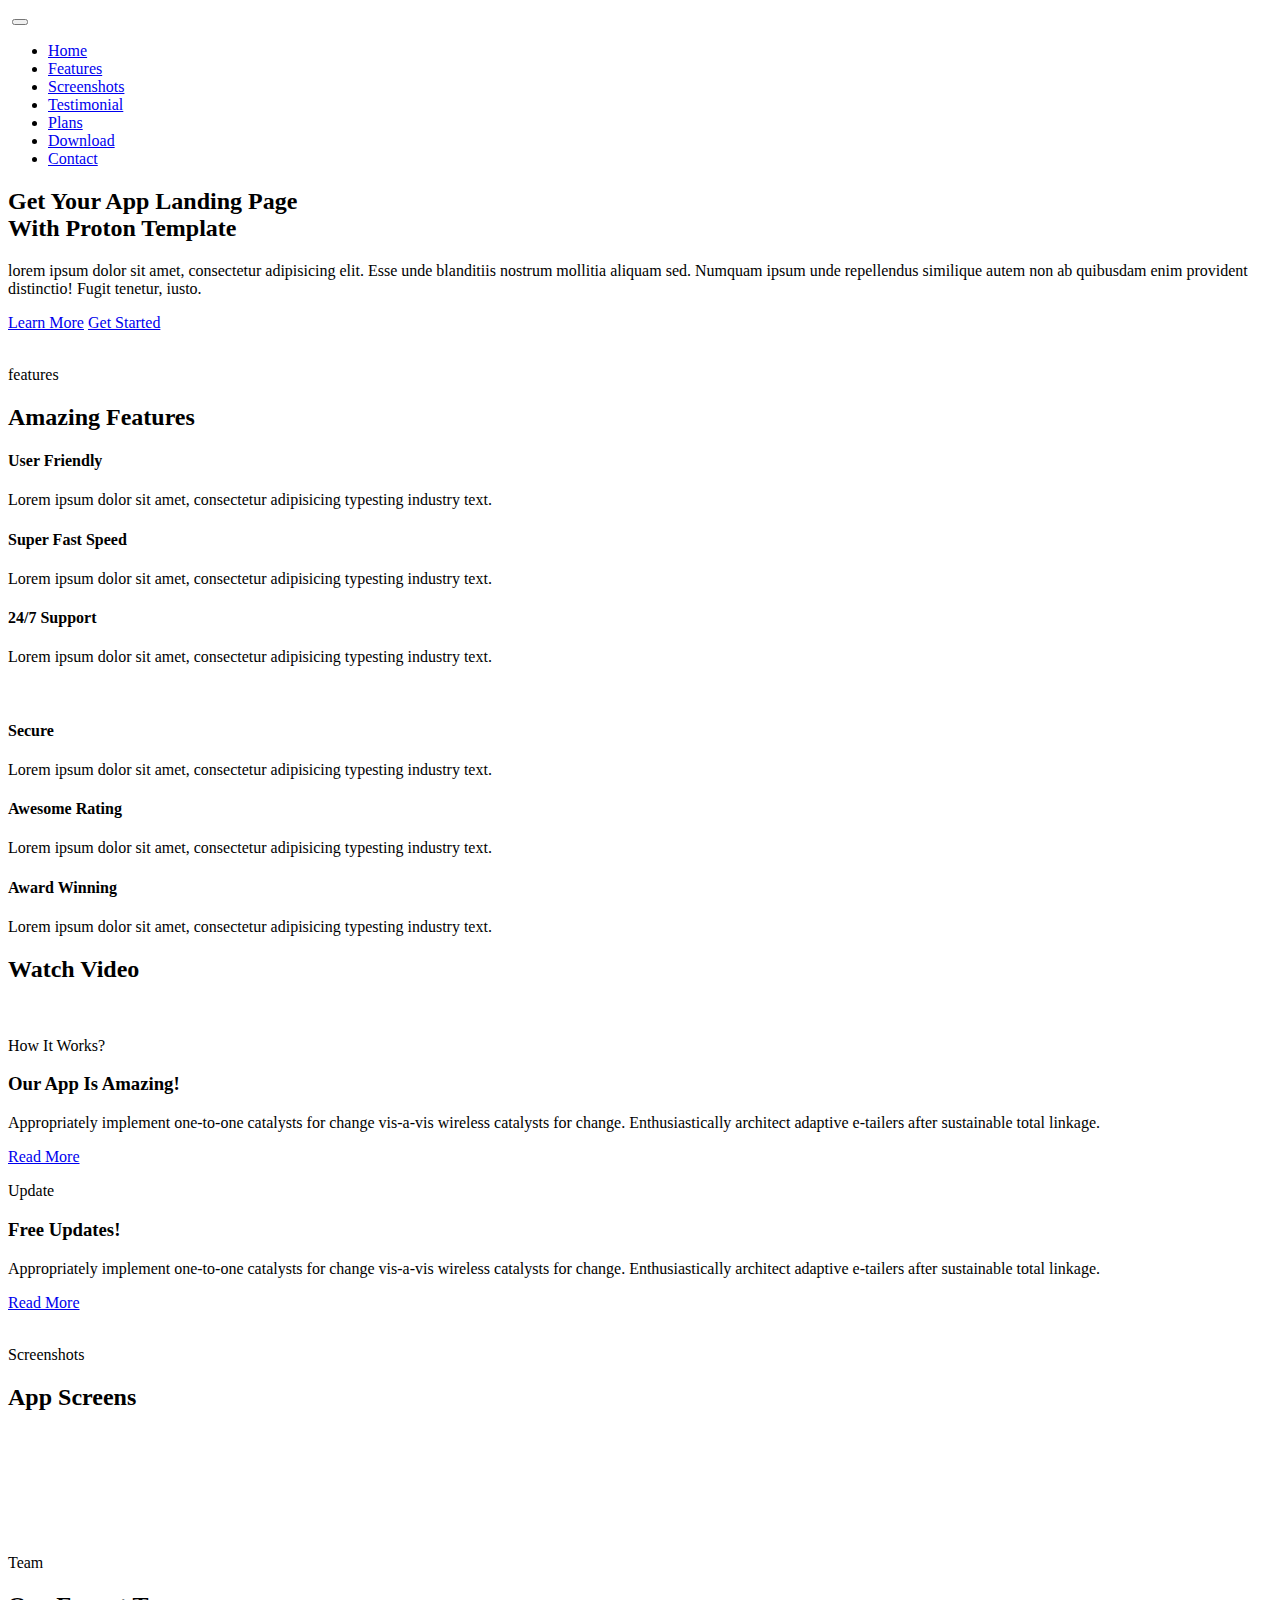
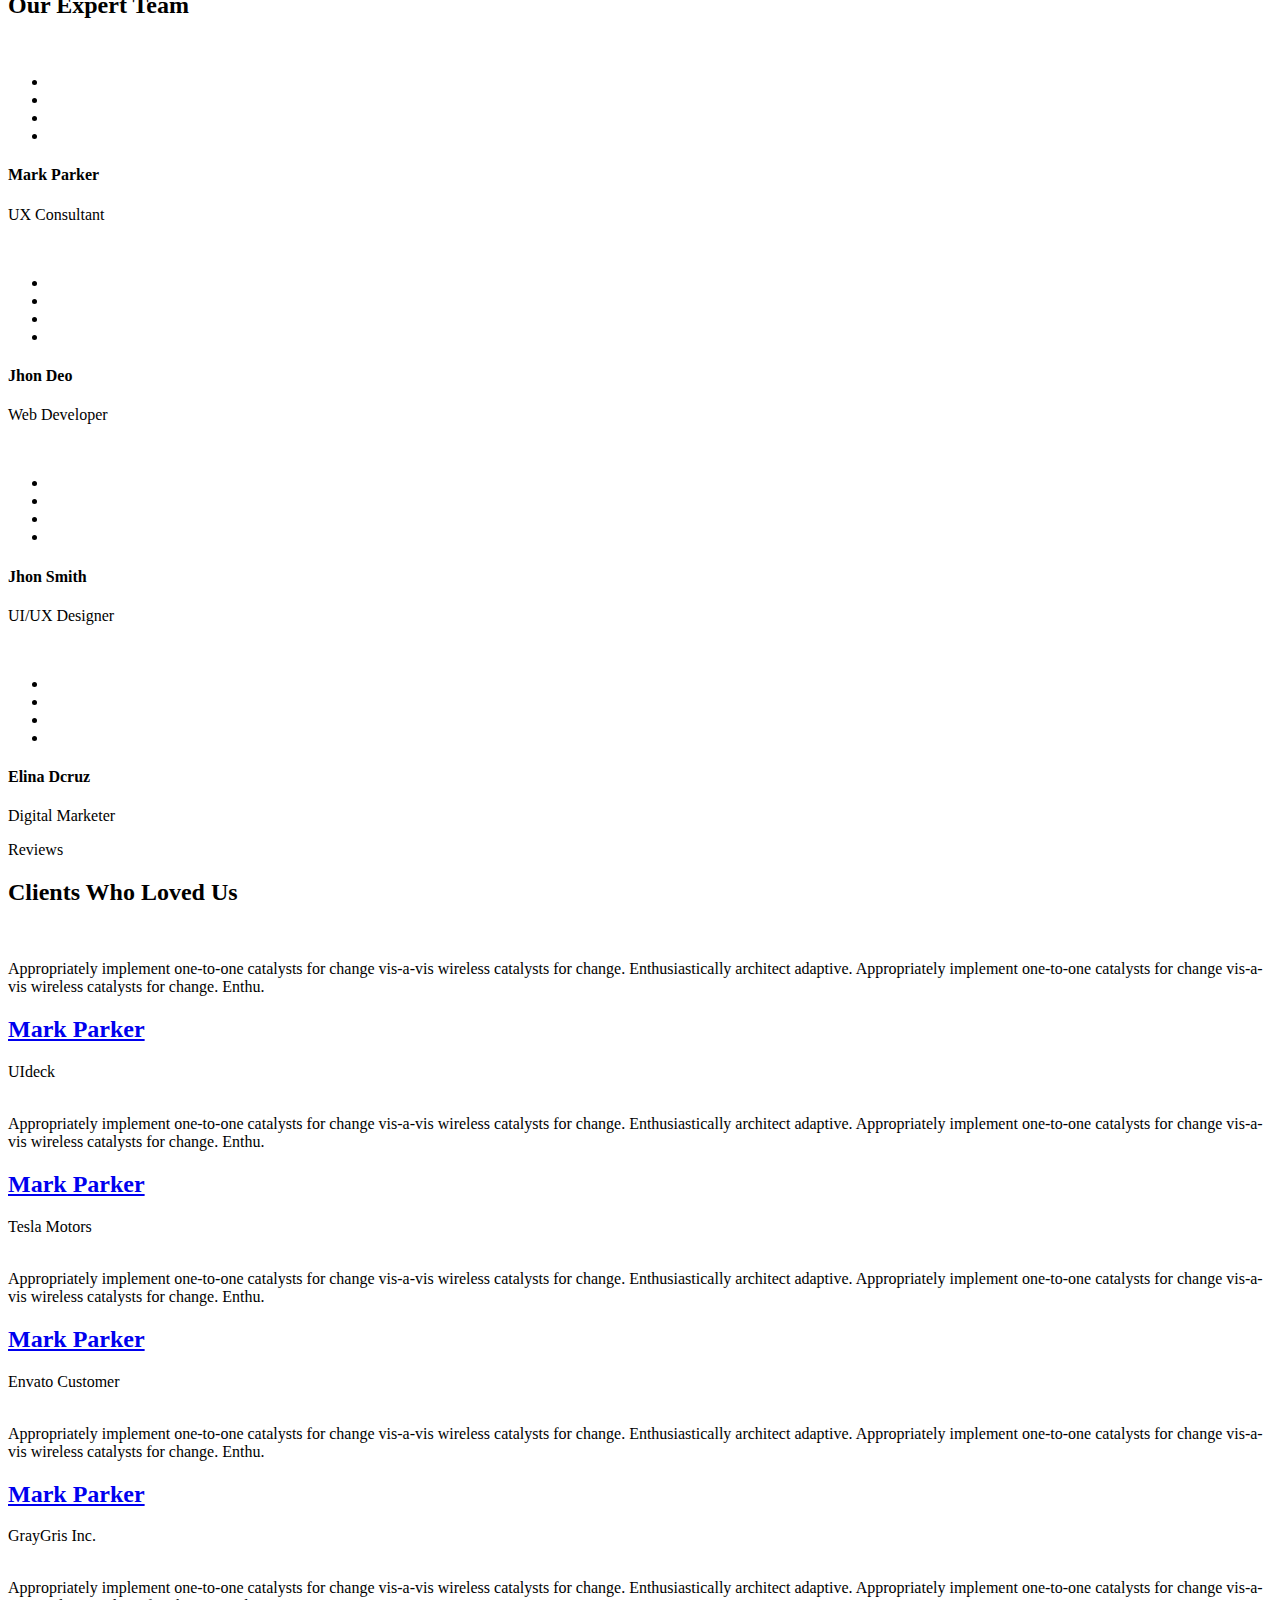
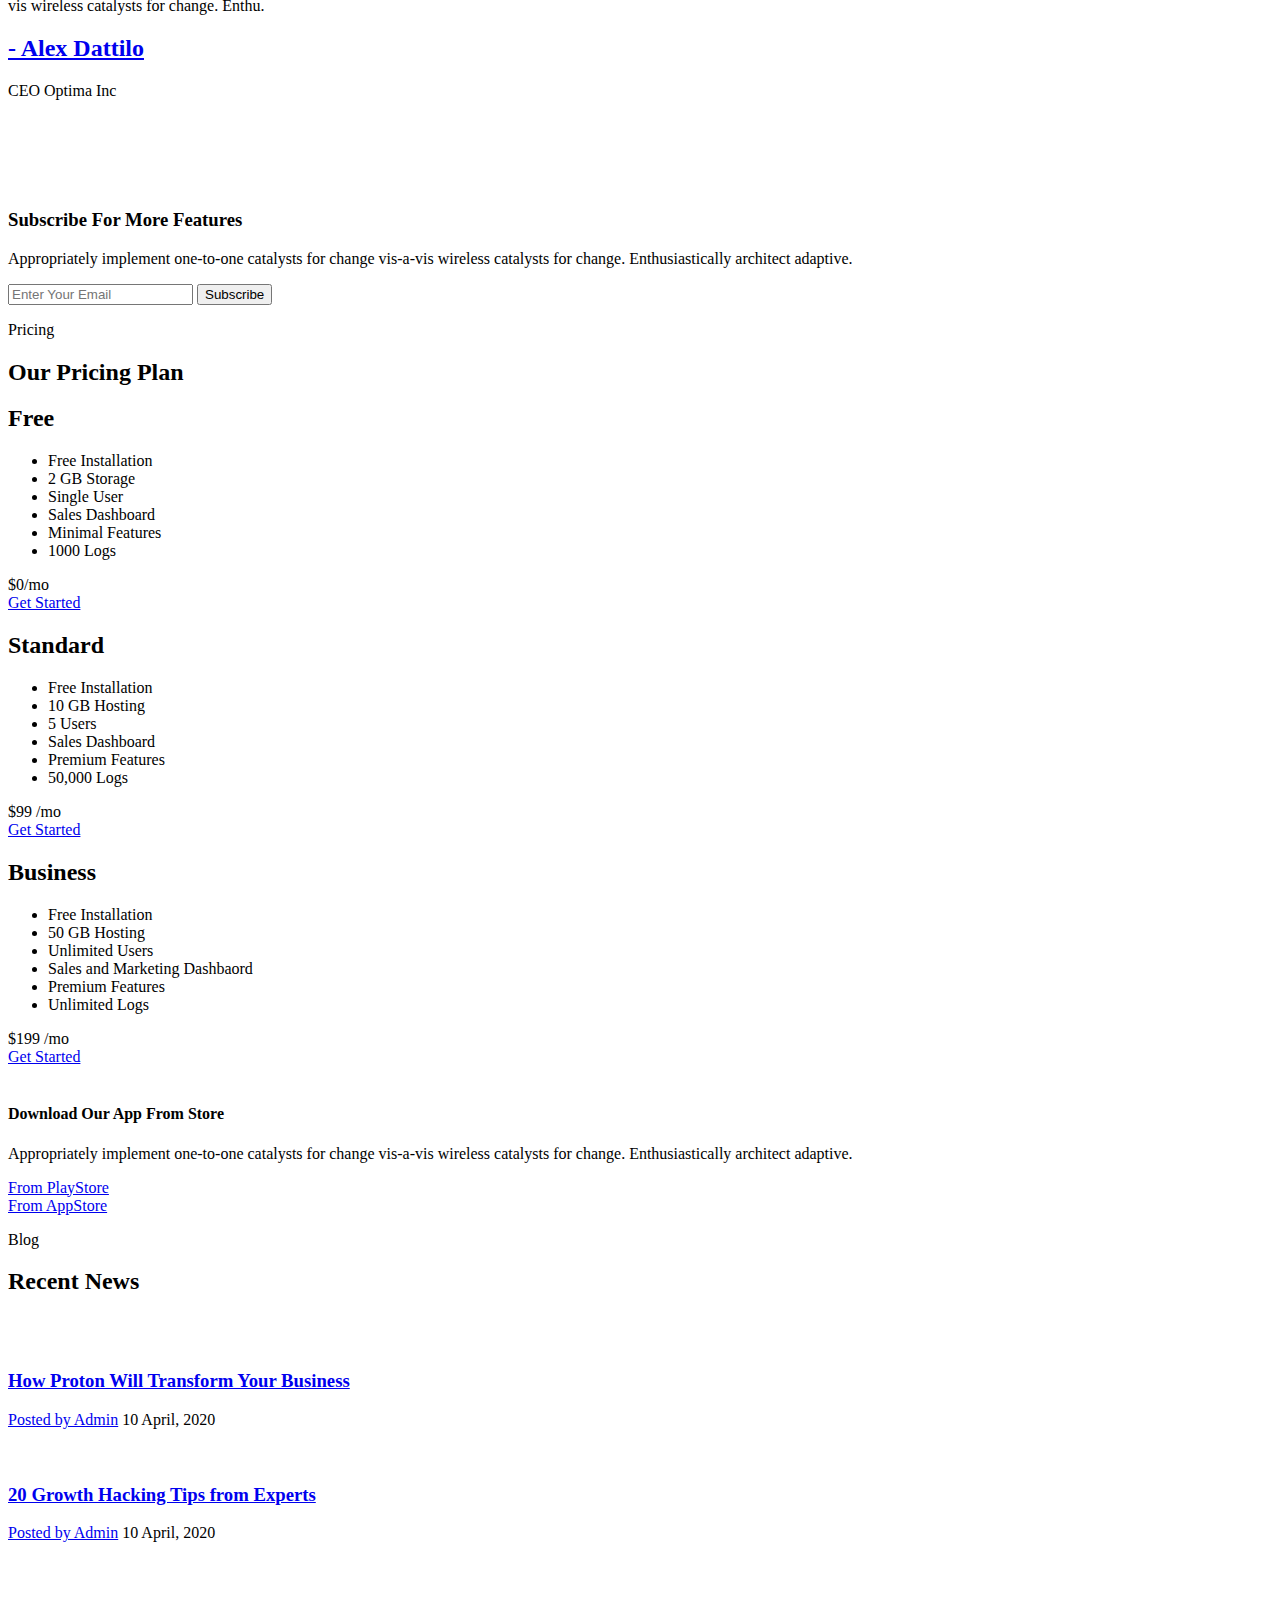
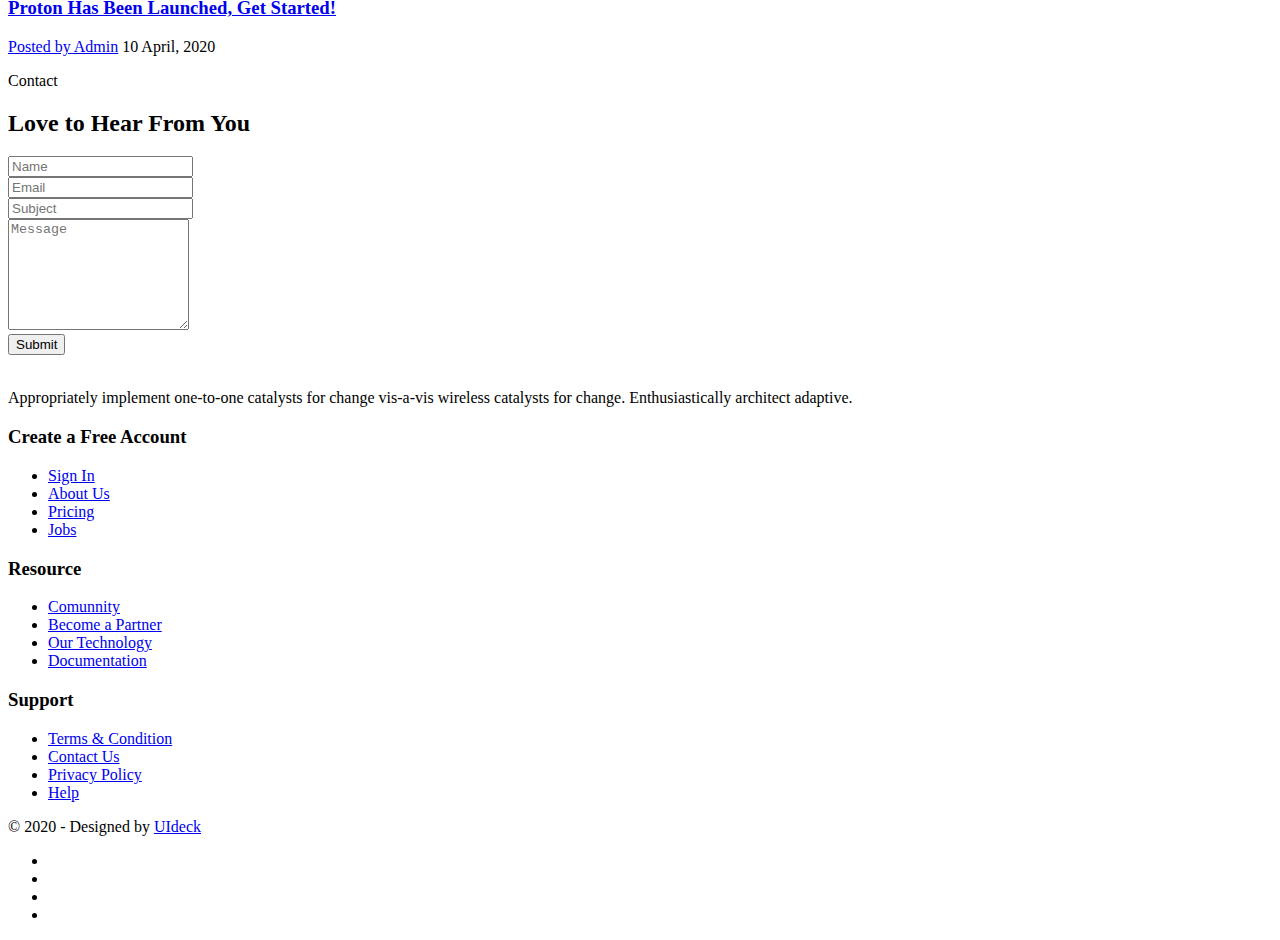
==== index.html @ f6095e81 "feat(geral): adicionando arquivos iniciais" ====
<!DOCTYPE html>
<html lang="en">
  <head>
    <!-- Required meta tags -->
    <meta charset="utf-8">
    <meta name="viewport" content="width=device-width, initial-scale=1, shrink-to-fit=no">
    <meta name="keywords" content="Bootstrap, Landing page, Template, Registration, Landing">
    <meta name="viewport" content="width=device-width, initial-scale=1, maximum-scale=1">
    <meta name="author" content="Grayrids">
    <title>Proton - Bootstrap 4 Template</title>

    <!-- Bootstrap CSS -->
    <link rel="stylesheet" href="css/bootstrap.min.css">
    <link rel="stylesheet" href="css/line-icons.css">
    <link rel="stylesheet" href="css/owl.carousel.css">
    <link rel="stylesheet" href="css/owl.theme.css">
    <link rel="stylesheet" href="css/animate.css">
    <link rel="stylesheet" href="css/magnific-popup.css">
    <link rel="stylesheet" href="css/nivo-lightbox.css">
    <link rel="stylesheet" href="css/main.css">    
    <link rel="stylesheet" href="css/responsive.css">

  </head>
  
  <body>

    <!-- Header Section Start -->
    <header id="home" class="hero-area-2">    
      <div class="overlay"></div>
      <nav class="navbar navbar-expand-md bg-inverse fixed-top scrolling-navbar">
        <div class="container">
          <a href="index.html" class="navbar-brand"><img src="img/logo.png" alt=""></a>  
          <button class="navbar-toggler" type="button" data-toggle="collapse" data-target="#navbarCollapse" aria-controls="navbarCollapse" aria-expanded="false" aria-label="Toggle navigation">
            <i class="lni-menu"></i>
          </button>
          <div class="collapse navbar-collapse" id="navbarCollapse">
            <ul class="navbar-nav mr-auto w-100 justify-content-end">
              <li class="nav-item">
                <a class="nav-link page-scroll" href="#home">Home</a>
              </li>
              <li class="nav-item">
                <a class="nav-link page-scroll" href="#app-features">Features</a>
              </li>  
              <li class="nav-item">
                <a class="nav-link page-scroll" href="#screenshots">Screenshots</a>
              </li>                            
              <li class="nav-item">
                <a class="nav-link page-scroll" href="#testimonial">Testimonial</a>
              </li> 
              <li class="nav-item">
                <a class="nav-link page-scroll" href="#pricing">Plans</a>
              </li>  
              <li class="nav-item">
                <a class="nav-link page-scroll" href="#download">Download</a>
              </li> 
              <li class="nav-item">
                <a class="nav-link page-scroll" href="#map-area">Contact</a>
              </li> 
            </ul>
          </div>
        </div>
      </nav>  
      <div class="container">      
        <div class="row space-100">
          <div class="col-lg-7 col-md-12 col-xs-12">
            <div class="contents">
              <h2 class="head-title">Get Your App Landing Page <br> With Proton Template</h2>
              <p>lorem ipsum dolor sit amet, consectetur adipisicing elit. Esse unde blanditiis nostrum mollitia aliquam sed. Numquam ipsum unde repellendus similique autem non ab quibusdam enim provident distinctio! Fugit tenetur, iusto.</p>
              <div class="header-button">
                <a href="#" class="btn btn-border-filled">Learn More</a>
                <a href="#" class="btn btn-border">Get Started</a>
              </div>
            </div>
          </div>
          <div class="col-lg-5 col-md-12 col-xs-12">
            <div class="intro-img">
              <img src="img/intro-mobile.png" alt="">
            </div>            
          </div>
        </div> 
      </div>             
    </header>
    <!-- Header Section End --> 

    <!-- features Section Start -->
    <div id="app-features" class="section">
      <div class="container">
        <div class="section-header">   
          <p class="btn btn-subtitle wow fadeInDown" data-wow-delay="0.2s">features</p>       
          <h2 class="section-title wow fadeIn" data-wow-delay="0.2s">Amazing Features</h2>
        </div>
        <div class="row">
          <div class="col-lg-4 col-md-12 col-xs-12">
            <div class="content-left text-right">
              <div class="box-item left">
                <span class="icon">
                  <i class="lni-leaf"></i>
                </span>
                <div class="text">
                  <h4>User Friendly</h4>
                  <p>Lorem ipsum dolor sit amet, consectetur adipisicing typesting industry text.</p>
                </div>
              </div>
              <div class="box-item left">
                <span class="icon">
                  <i class="lni-dashboard"></i>
                </span>
                <div class="text">
                  <h4>Super Fast Speed</h4>
                  <p>Lorem ipsum dolor sit amet, consectetur adipisicing typesting industry text.</p>
                </div>
              </div>
              <div class="box-item left">
                <span class="icon">
                  <i class="lni-headphone-alt"></i>
                </span>
                <div class="text">
                  <h4>24/7 Support</h4>
                  <p>Lorem ipsum dolor sit amet, consectetur adipisicing typesting industry text.</p>
                </div>
              </div>
            </div>
          </div>
          <div class="col-lg-4 col-md-12 col-xs-12">
            <div class="show-box">
              <img src="img/features/app.png" alt="">
            </div>
          </div>
          <div class="col-lg-4 col-md-12 col-xs-12">
            <div class="content-right text-left">
              <div class="box-item right">
                <span class="icon">
                  <i class="lni-shield"></i>
                </span>
                <div class="text">
                  <h4>Secure</h4>
                  <p>Lorem ipsum dolor sit amet, consectetur adipisicing typesting industry text.</p>
                </div>
              </div>
              <div class="box-item right">
                <span class="icon">
                  <i class="lni-star-filled"></i>
                </span>
                <div class="text">
                  <h4>Awesome Rating</h4>
                  <p>Lorem ipsum dolor sit amet, consectetur adipisicing typesting industry text.</p>
                </div>
              </div>
              <div class="box-item right">
                <span class="icon">
                  <i class="lni-cup"></i>
                </span>
                <div class="text">
                  <h4>Award Winning</h4>
                  <p>Lorem ipsum dolor sit amet, consectetur adipisicing typesting industry text.</p>
                </div>
              </div>
            </div>
          </div>
        </div>
      </div>
    </div>
    <!-- features Section End -->

    <!-- Start Video promo Section -->
    <section class="video-promo section">
      <div class="overlay"></div>
      <div class="container">
        <div class="row">
          <div class="col-md-12 col-sm-12">
              <div class="video-promo-content text-center">
                <a href="https://www.youtube.com/watch?v=yP6kdOZHids" class="video-popup"><i class="lni-film-play"></i></a>
                <h2 class="mt-3 wow zoomIn" data-wow-duration="1000ms" data-wow-delay="100ms">Watch Video</h2>
              </div>
          </div>
        </div>
      </div>
    </section>
    <!-- End Video Promo Section -->

    <!-- Features Section Start -->
    <div id="features-two" class="section">
      <div class="container">
        <div class="row">
          <div class="col-lg-6 col-md-12 col-sm-12">
            <div class="img-thumb wow fadeInLeft" data-wow-delay="0.3s">
              <img class="img-fluid" src="img/features/img1.png" alt="">
            </div>
          </div>
          <div class="col-lg-6 col-md-12 col-sm-12">
            <div class="text-wrapper wow fadeInRight" data-wow-delay="0.6s">
              <div>
                <p class="btn btn-subtitle">How It Works?</p>  
                <h3>Our App Is Amazing!</h3>
                <p>Appropriately implement one-to-one catalysts for change vis-a-vis wireless catalysts for change. Enthusiastically architect adaptive e-tailers after sustainable total linkage.</p>
                <a class="btn btn-rm" href="#">Read More <i class="lni-arrow-right"></i></a>
              </div>
            </div>
          </div>
        </div>
        <div class="row mt">
          <div class="col-lg-6 col-md-12 col-sm-12">
            <div class="text-wrapper wow fadeInRight" data-wow-delay="0.9s">
              <div>
                <p class="btn btn-subtitle">Update</p>  
                <h3>Free Updates!</h3>
                <p>Appropriately implement one-to-one catalysts for change vis-a-vis wireless catalysts for change. Enthusiastically architect adaptive e-tailers after sustainable total linkage.</p>
                <a class="btn btn-rm" href="#">Read More <i class="lni-arrow-right"></i></a>
              </div>
            </div>
          </div>
           <div class="col-lg-6 col-md-12 col-sm-12">
            <div class="img-thumb wow fadeInLeft" data-wow-delay="1.2s">
              <img class="img-fluid" src="img/features/img2.png" alt="">
            </div>
          </div>
        </div>
      </div>
    </div>
    <!-- Features Section End -->   

    <!-- Awesome Screens Section Start -->
    <section id="screenshots" class="screens-shot section">
      <div class="container">
        <div class="section-header">   
          <p class="btn btn-subtitle wow fadeInDown" data-wow-delay="0.2s">Screenshots</p>       
          <h2 class="section-title">App Screens</h2>
        </div>
        <div class="row">
          <div class="touch-slider owl-carousel">
            <div class="item">
              <div class="screenshot-thumb">
                <img class="img-fluid" src="img/screenshot/img-1.png" alt="">
              </div>
            </div>
            <div class="item">
              <div class="screenshot-thumb">
                <img class="img-fluid" src="img/screenshot/img-2.png" alt="">
              </div>
            </div>
            <div class="item">
              <div class="screenshot-thumb">
                <img class="img-fluid" src="img/screenshot/img-3.png" alt="">
              </div>
            </div>
            <div class="item">
              <div class="screenshot-thumb">
                <img class="img-fluid" src="img/screenshot/img-4.png" alt="">
              </div>
            </div>
            <div class="item">
              <div class="screenshot-thumb">
                <img class="img-fluid" src="img/screenshot/img-5.png" alt="">
              </div>
            </div>
            <div class="item">
              <div class="screenshot-thumb">
                <img class="img-fluid" src="img/screenshot/img-6.png" alt="">
              </div>
            </div>
          </div>
        </div>
      </div>
    </section>
    <!-- Awesome Screens Section End -->  

    <!-- Team section Start -->
    <section id="team" class="section">
      <div class="container">
        <div class="section-header">   
          <p class="btn btn-subtitle wow fadeInDown" data-wow-delay="0.2s">Team</p>       
          <h2 class="section-title">Our Expert Team</h2>
        </div>
        <div class="row">
          <div class="col-lg-3 col-md-6 col-xs-12">
            <div class="single-team wow fadeInUp" data-wow-delay="0.2s">
              <div class="team-thumb">
                <img src="img/team/team1.jpg" alt="">
                <ul class="social-list">
                  <li class="facebook"><a href="#"><i class="lni-facebook-filled"></i></a></li>
                  <li class="twitter"><a href="#"><i class="lni-twitter-filled"></i></a></li>
                  <li class="google-plus"><a href="#"><i class="lni-google-plus"></i></a></li>
                  <li class="linkedin"><a href="#"><i class="lni-linkedin-fill"></i></a></li>
                </ul>
              </div>
              <div class="team-details">
                <div class="team-inner">
                  <h4 class="team-title">Mark Parker</h4>
                  <p>UX Consultant</p>
                </div>
              </div>
            </div>
          </div>
          <div class="col-lg-3 col-md-6 col-xs-12">
            <div class="single-team wow fadeInUp" data-wow-delay="0.3s">
              <div class="team-thumb">
                <img src="img/team/team2.jpg" alt="">
                <ul class="social-list">
                  <li class="facebook"><a href="#"><i class="lni-facebook-filled"></i></a></li>
                  <li class="twitter"><a href="#"><i class="lni-twitter-filled"></i></a></li>
                  <li class="google-plus"><a href="#"><i class="lni-google-plus"></i></a></li>
                  <li class="linkedin"><a href="#"><i class="lni-linkedin-fill"></i></a></li>
                </ul>
              </div>
              <div class="team-details">
                <div class="team-inner">
                  <h4 class="team-title">Jhon Deo</h4>
                  <p>Web Developer</p>
                </div>
              </div>
            </div>
          </div>
          <div class="col-lg-3 col-md-6 col-xs-12">
            <div class="single-team wow fadeInUp" data-wow-delay="0.4s">
              <div class="team-thumb">
                <img src="img/team/team3.jpg" alt="">
                <ul class="social-list">
                  <li class="facebook"><a href="#"><i class="lni-facebook-filled"></i></a></li>
                  <li class="twitter"><a href="#"><i class="lni-twitter-filled"></i></a></li>
                  <li class="google-plus"><a href="#"><i class="lni-google-plus"></i></a></li>
                  <li class="linkedin"><a href="#"><i class="lni-linkedin-fill"></i></a></li>
                </ul>
              </div>
              <div class="team-details">
                <div class="team-inner">                  
                  <h4 class="team-title">Jhon Smith</h4>
                  <p>UI/UX Designer</p>
                </div>
              </div>
            </div>
          </div>
          <div class="col-lg-3 col-md-6 col-xs-12">
            <div class="single-team wow fadeInUp" data-wow-delay="0.5s">
              <div class="team-thumb">
                <img src="img/team/team4.jpg" alt="">
                <ul class="social-list">
                  <li class="facebook"><a href="#"><i class="lni-facebook-filled"></i></a></li>
                  <li class="twitter"><a href="#"><i class="lni-twitter-filled"></i></a></li>
                  <li class="google-plus"><a href="#"><i class="lni-google-plus"></i></a></li>
                  <li class="linkedin"><a href="#"><i class="lni-linkedin-fill"></i></a></li>
                </ul>
              </div>
              <div class="team-details">
                <div class="team-inner">
                  <h4 class="team-title">Elina Dcruz</h4>
                  <p>Digital Marketer</p>
                </div>
              </div>
            </div>
          </div>
        </div>
      </div>
    </section>
    <!-- Team section End -->

    <!-- Testimonial Section Start -->
    <section id="testimonial" class="section">
      <div class="container">
        <div class="section-header">   
          <p class="btn btn-subtitle wow fadeInDown" data-wow-delay="0.2s">Reviews</p>       
          <h2 class="section-title">Clients Who Loved Us</h2>
        </div>
        <div class="row justify-content-center">
          <div class="col-lg-8 col-md-12 col-sm-12 col-xs-12">
            <div id="testimonials" class="touch-slider owl-carousel">
              <div class="item">
                <div class="testimonial-item">
                  <div class="author">
                    <div class="img-thumb">
                      <img src="img/testimonial/img1.png" alt="">
                    </div>
                  </div>
                  <div class="content-inner">
                    <p class="description">Appropriately implement one-to-one catalysts for change vis-a-vis wireless catalysts for change. Enthusiastically architect adaptive. Appropriately implement one-to-one catalysts for change vis-a-vis wireless catalysts for change. Enthu.</p>
                    <div class="author-info">
                      <h2><a href="#">Mark Parker</a></h2>
                      <span>UIdeck</span>
                    </div>
                  </div>
                </div>
              </div>
              <div class="item">
                <div class="testimonial-item">
                  <div class="author">
                    <div class="img-thumb">
                    <img src="img/testimonial/img2.png" alt="">
                    </div>
                  </div>
                  <div class="content-inner">
                    <p class="description">Appropriately implement one-to-one catalysts for change vis-a-vis wireless catalysts for change. Enthusiastically architect adaptive. Appropriately implement one-to-one catalysts for change vis-a-vis wireless catalysts for change. Enthu.</p>
                    <div class="author-info">
                      <h2><a href="#">Mark Parker</a></h2>
                      <span>Tesla Motors</span>
                    </div>
                  </div>
                </div>
              </div>
              <div class="item">
                <div class="testimonial-item">
                  <div class="author">
                    <div class="img-thumb">
                    <img src="img/testimonial/img3.png" alt="">
                    </div>
                  </div>
                  <div class="content-inner">
                    <p class="description">Appropriately implement one-to-one catalysts for change vis-a-vis wireless catalysts for change. Enthusiastically architect adaptive. Appropriately implement one-to-one catalysts for change vis-a-vis wireless catalysts for change. Enthu.</p>
                    <div class="author-info">
                      <h2><a href="#">Mark Parker</a></h2>
                      <span>Envato Customer</span>
                    </div>
                  </div>
                </div>
              </div>
              <div class="item">
                <div class="testimonial-item">
                  <div class="author">
                    <div class="img-thumb">
                      <img src="img/testimonial/img2.png" alt="">
                    </div>
                  </div>
                  <div class="content-inner">
                    <p class="description">Appropriately implement one-to-one catalysts for change vis-a-vis wireless catalysts for change. Enthusiastically architect adaptive. Appropriately implement one-to-one catalysts for change vis-a-vis wireless catalysts for change. Enthu.</p>
                    <div class="author-info">
                      <h2><a href="#">Mark Parker</a></h2>
                      <span>GrayGris Inc.</span>
                    </div>
                  </div>
                </div>
              </div>
              <div class="item">
                <div class="testimonial-item">
                  <div class="author">
                    <div class="img-thumb">
                      <img src="img/testimonial/img1.png" alt="">
                    </div>
                  </div>
                  <div class="content-inner">
                    <p class="description">Appropriately implement one-to-one catalysts for change vis-a-vis wireless catalysts for change. Enthusiastically architect adaptive. Appropriately implement one-to-one catalysts for change vis-a-vis wireless catalysts for change. Enthu.</p>
                    <div class="author-info">
                      <h2><a href="#">- Alex Dattilo</a></h2>
                      <span>CEO Optima Inc</span>
                    </div>
                  </div>
                </div>
              </div>
            </div>
          </div>
        </div>
      </div>
    </section>
    <!-- Testimonial Section End -->  

    <!-- Clients Section -->
    <div id="clients" class="section">
      <!-- Container Ends -->
      <div class="container">
        <!-- Row and Scroller Wrapper Starts -->
        <div class="row" id="clients-scroller">
          <div class="client-item-wrapper">
            <img src="img/clients/img1.png" alt="">
          </div>
          <div class="client-item-wrapper">
            <img src="img/clients/img2.png" alt="">
          </div>
          <div class="client-item-wrapper">
            <img src="img/clients/img3.png" alt="">
          </div>
          <div class="client-item-wrapper">
            <img src="img/clients/img4.png" alt="">
          </div>
          <div class="client-item-wrapper">
            <img src="img/clients/img5.png" alt="">
          </div>
        </div>
      </div>
    </div>
    <!-- Client Section End --> 

    <!-- Subcribe Section Start -->
    <div id="subscribe" class="section">
      <div class="container">
        <div class="row justify-content-center">
          <div class="col-lg-7 col-md-12 col-xs-12">
            <div class="subscribe-form">
              <div class="form-wrapper">
                <div class="sub-title text-center">
                  <h3>Subscribe For More Features</h3>
                  <p>Appropriately implement one-to-one catalysts for change vis-a-vis wireless catalysts for change. Enthusiastically architect adaptive.</p>
                </div>
                <form>
                  <div class="row">
                    <div class="col-12 form-line">
                      <div class="form-group form-search">
                        <input type="email" class="form-control" name="email" placeholder="Enter Your Email">
                        <button type="submit" class="btn btn-common btn-search">Subscribe</button>
                      </div> 
                    </div>
                  </div>
                </form>
              </div>
            </div>
          </div>
        </div>
      </div>
    </div>
    <!-- Subcribe Section End -->

    <!-- Start Pricing Table Section -->
    <div id="pricing" class="section pricing-section">
      <div class="container">
        <div class="section-header">   
          <p class="btn btn-subtitle wow fadeInDown" data-wow-delay="0.2s">Pricing</p>       
          <h2 class="section-title">Our Pricing Plan</h2>
        </div>

        <div class="row pricing-tables">
          <div class="col-lg-4 col-md-4 col-xs-12">
            <div class="pricing-table wow fadeInLeft" data-wow-delay="0.2s">
              <div class="pricing-details">
                <div class="icon">
                  <i class="lni-rocket"></i>
                </div>
                <h2>Free</h2>
                <ul>
                  <li>Free Installation</li>
                  <li>2 GB Storage</li>
                  <li>Single User</li>
                  <li>Sales Dashboard</li>
                  <li>Minimal Features</li>
                  <li>1000 Logs</li>
                </ul>
                <div class="price">$0<span>/mo</span></div>
              </div>
              <div class="plan-button">
                <a href="#" class="btn btn-border">Get Started</a>
              </div>
            </div>
          </div>

          <div class="col-lg-4 col-md-4 col-xs-12">
            <div class="pricing-table pricing-active">
              <div class="pricing-details">
                <div class="icon">
                  <i class="lni-drop"></i>
                </div>
                <h2>Standard</h2>
                <ul>
                  <li>Free Installation</li>
                  <li>10 GB Hosting</li>
                  <li>5 Users</li>
                  <li>Sales Dashboard</li>
                  <li>Premium Features</li>
                  <li>50,000 Logs</li>
                </ul>
                <div class="price">$99 <span>/mo</span></div>
              </div>
              <div class="plan-button">
                <a href="#" class="btn btn-border">Get Started</a>
              </div>
            </div>
          </div>

          <div class="col-lg-4 col-md-4 col-xs-12">
            <div class="pricing-table">
              <div class="pricing-details">
                <div class="icon">
                  <i class="lni-briefcase"></i>
                </div>
                <h2>Business</h2>
                <ul>
                  <li>Free Installation</li>
                  <li>50 GB Hosting</li>
                  <li>Unlimited Users</li>
                  <li>Sales and Marketing Dashbaord</li>
                  <li>Premium Features</li>
                  <li>Unlimited Logs</li>
                </ul>
                <div class="price">$199 <span>/mo</span></div>
              </div>
              <div class="plan-button">
                <a href="#" class="btn btn-border">Get Started</a>
              </div>
            </div>
          </div>

        </div>
      </div>
    </div>
    <!-- End Pricing Table Section -->

    <!-- download Section Start -->
    <section id="download">
      <div class="container">
        <div class="row">
          <div class="col-lg-6 col-md-6 col-xs-12">            
            <div class="download-thumb wow fadeInLeft" data-wow-delay="0.2s">
              <img class="img-fluid" src="img/mac.png" alt="">
            </div>
          </div>
          <div class="col-lg-6 col-md-6 col-xs-12">
            <div class="download-wrapper wow fadeInRight" data-wow-delay="0.2s">
              <div>
                <div class="download-text">
                  <h4>Download Our App From Store</h4>
                  <p>Appropriately implement one-to-one catalysts for change vis-a-vis wireless catalysts for change. Enthusiastically architect adaptive.</p>
                </div>
                <a href="#" class="btn btn-common btn-effect"><i class="lni-android"></i> From PlayStore<br></a>
                <a href="#" class="btn btn-apple"><i class="lni-apple"></i> From AppStore<br></a>
              </div>
            </div>
          </div>
        </div>
      </div>
    </section>
    <!-- download Section Start -->

    <!-- Blog Section -->
    <section id="blog" class="section">
      <!-- Container Starts -->
      <div class="container">
         <div class="section-header">   
          <p class="btn btn-subtitle wow fadeInDown" data-wow-delay="0.2s">Blog</p>       
          <h2 class="section-title">Recent News</h2>
        </div>
        <div class="row">
          <div class="col-lg-4 col-md-6 col-xs-12 blog-item">
            <!-- Blog Item Starts -->
            <div class="blog-item-wrapper">
              <div class="blog-item-img">
                <a href="single-post.html">
                  <img src="img/blog/img1.jpg" alt="">
                </a>   
                <div class="author-img">
                  <img src="img/blog/author.png" alt="">
                </div>             
              </div>
              <div class="blog-item-text"> 
                <h3><a href="single-post.html">How Proton Will Transform Your Business</a></h3>
                <div class="author">
                  <span class="name"><a href="#">Posted by Admin</a></span>
                  <span class="date float-right">10 April, 2020</span>
                </div>
              </div>
            </div>
            <!-- Blog Item Wrapper Ends-->
          </div>

          <div class="col-lg-4 col-md-6 col-xs-12 blog-item">
            <!-- Blog Item Starts -->
            <div class="blog-item-wrapper">
              <div class="blog-item-img">
                <a href="single-post.html">
                  <img src="img/blog/img2.jpg" alt="">
                </a>   
                <div class="author-img">
                  <img src="img/blog/author.png" alt="">
                </div>             
              </div>
              <div class="blog-item-text"> 
                <h3><a href="single-post.html">20 Growth Hacking Tips from Experts</a></h3>
                <div class="author">
                  <span class="name"><a href="#">Posted by Admin</a></span>
                  <span class="date float-right">10 April, 2020</span>
                </div>
              </div>
            </div>
            <!-- Blog Item Wrapper Ends-->
          </div>

          <div class="col-lg-4 col-md-6 col-xs-12 blog-item">
            <!-- Blog Item Starts -->
            <div class="blog-item-wrapper">
              <div class="blog-item-img">
                <a href="single-post.html">
                  <img src="img/blog/img3.jpg" alt="">
                </a>   
                <div class="author-img">
                  <img src="img/blog/author.png" alt="">
                </div>             
              </div>
              <div class="blog-item-text"> 
                <h3><a href="single-post.html">Proton Has Been Launched, Get Started!</a></h3>
                <div class="author">
                  <span class="name"><a href="#">Posted by Admin</a></span>
                  <span class="date float-right">10 April, 2020</span>
                </div>
              </div>
            </div>
            <!-- Blog Item Wrapper Ends-->
          </div>
        </div>
      </div>
    </section>
    <!-- blog Section End -->

    <!-- Map Section Start -->
    <section id="map-area">
      <div class="container-fluid">
        <div class="row">
          <div class="col-12 padding-0">
            <object style="border:0; height: 450px; width: 100%;" data="https://www.google.com/maps/embed?pb=!1m18!1m12!1m3!1d34015.943594576835!2d-106.43242624069771!3d31.677719472407432!2m3!1f0!2f0!3f0!3m2!1i1024!2i768!4f13.1!3m3!1m2!1s0x86e75d90e99d597b%3A0x6cd3eb9a9fcd23f1!2sCourtyard+by+Marriott+Ciudad+Juarez!5e0!3m2!1sen!2sbd!4v1533791187584"></object>
          </div>
        </div>
      </div>
    </section>
    <!-- Map Section End -->

    <!-- Contact Section Start -->
    <section id="contact">      
      <div class="contact-form">
        <div class="container">
          <div class="row justify-content-center"> 
            <div class="offset-top">
              <div class="col-lg-12 col-md-12 col-xs-12">
                <div class="contact-block wow fadeInUp" data-wow-delay="0.2s">
                  <div class="section-header">   
                    <p class="btn btn-subtitle wow fadeInDown" data-wow-delay="0.2s">Contact</p>       
                    <h2 class="section-title">Love to Hear From You</h2>
                  </div>
                  <form id="contactForm">
                    <div class="row">
                      <div class="col-md-6">
                        <div class="form-group">
                          <input type="text" class="form-control" id="name" name="name" placeholder="Name" required data-error="Please enter your name">
                          <div class="help-block with-errors"></div>
                        </div>                                 
                      </div>
                      <div class="col-md-6">
                        <div class="form-group">
                          <input type="text" placeholder="Email" id="email" class="form-control" name="name" required data-error="Please enter your email">
                          <div class="help-block with-errors"></div>
                        </div> 
                      </div>
                      <div class="col-md-12">
                        <div class="form-group">
                          <input type="text" placeholder="Subject" id="msg_subject" class="form-control" required="" data-error="Please enter your subject">
                          <div class="help-block with-errors"></div>
                        </div>
                      </div>
                      <div class="col-md-12">
                        <div class="form-group"> 
                          <textarea class="form-control" id="message" placeholder="Message" rows="7" data-error="Write your message" required></textarea>
                          <div class="help-block with-errors"></div>
                        </div>
                        <div class="submit-button">
                          <button class="btn btn-common btn-effect" id="submit" type="submit">Submit</button>
                          <div id="msgSubmit" class="h3 hidden"></div> 
                          <div class="clearfix"></div> 
                        </div>
                      </div>
                    </div>            
                  </form>
                </div>
              </div>
            </div> 
          </div>
        </div>
      </div>        
    </section>
    <!-- Contact Section End -->

    <!-- Footer Section Start -->
    <footer>
      <!-- Footer Area Start -->
      <section class="footer-Content">
        <div class="container">
          <div class="row">
            <div class="col-lg-3 col-md-6 col-sm-6 col-xs-6 col-mb-12">
              <img src="img/logo.png" alt="">
              <div class="textwidget">
                <p>Appropriately implement one-to-one catalysts for change vis-a-vis wireless catalysts for change. Enthusiastically architect adaptive.</p>
              </div>
            </div>
            <div class="col-lg-3 col-md-6 col-sm-6 col-xs-6 col-mb-12">
              <div class="widget">
                <h3 class="block-title">Create a Free Account</h3>
                <ul class="menu">
                  <li><a href="#">Sign In</a></li>
                  <li><a href="#">About Us</a></li>
                  <li><a href="#">Pricing</a></li>
                  <li><a href="#">Jobs</a></li>
                </ul>
              </div>
            </div>
            <div class="col-lg-3 col-md-6 col-sm-6 col-xs-6 col-mb-12">
              <div class="widget">
                <h3 class="block-title">Resource</h3>
                <ul class="menu">
                  <li><a href="#">Comunnity</a></li>
                  <li><a href="#">Become a Partner</a></li>
                  <li><a href="#">Our Technology</a></li>
                  <li><a href="#">Documentation</a></li>
                </ul>
              </div>
            </div>
            <div class="col-lg-3 col-md-6 col-sm-6 col-xs-6 col-mb-12">
              <div class="widget">
                <h3 class="block-title">Support</h3>
                <ul class="menu">
                  <li><a href="#">Terms & Condition</a></li>
                  <li><a href="#">Contact Us</a></li>
                  <li><a href="#">Privacy Policy</a></li>
                  <li><a href="#">Help</a></li>
                </ul>
              </div>
            </div>
          </div>
        </div>
        <!-- Copyright Start  -->
        <div class="copyright">
          <div class="container">
            <div class="row">
              <div class="col-md-12">
                <div class="site-info float-left">
                  <p>&copy; 2020 - Designed by <a href="http://uideck.com" rel="nofollow">UIdeck</a></p>
                </div>              
                <div class="float-right">  
                  <ul class="footer-social">
                    <li><a class="facebook" href="#"><i class="lni-facebook-filled"></i></a></li>
                    <li><a class="twitter" href="#"><i class="lni-twitter-filled"></i></a></li>
                    <li><a class="linkedin" href="#"><i class="lni-linkedin-fill"></i></a></li>
                    <li><a class="google-plus" href="#"><i class="lni-google-plus"></i></a></li>
                  </ul> 
                </div>
              </div>
            </div>
          </div>
        </div>
      <!-- Copyright End -->
      </section>
      <!-- Footer area End -->
      
    </footer>
    <!-- Footer Section End --> 

    <!-- Go To Top Link -->
    <a href="#" class="back-to-top">
      <i class="lni-chevron-up"></i>
    </a> 

    <!-- Preloader -->
    <div id="preloader">
      <div class="loader" id="loader-1"></div>
    </div>
    <!-- End Preloader -->

    <!-- jQuery first, then Tether, then Bootstrap JS. -->
    <script src="js/jquery-min.js"></script>
    <script src="js/popper.min.js"></script>
    <script src="js/bootstrap.min.js"></script>
    <script src="js/owl.carousel.js"></script> 
    <script src="js/jquery.mixitup.js"></script>       
    <script src="js/jquery.nav.js"></script>    
    <script src="js/scrolling-nav.js"></script>    
    <script src="js/jquery.easing.min.js"></script>     
    <script src="js/wow.js"></script>   
    <script src="js/jquery.counterup.min.js"></script>     
    <script src="js/nivo-lightbox.js"></script>     
    <script src="js/jquery.magnific-popup.min.js"></script>     
    <script src="js/waypoints.min.js"></script>      
    <script src="js/form-validator.min.js"></script>
    <script src="js/contact-form-script.js"></script>   
    <script src="js/main.js"></script>
    
  </body>
</html>
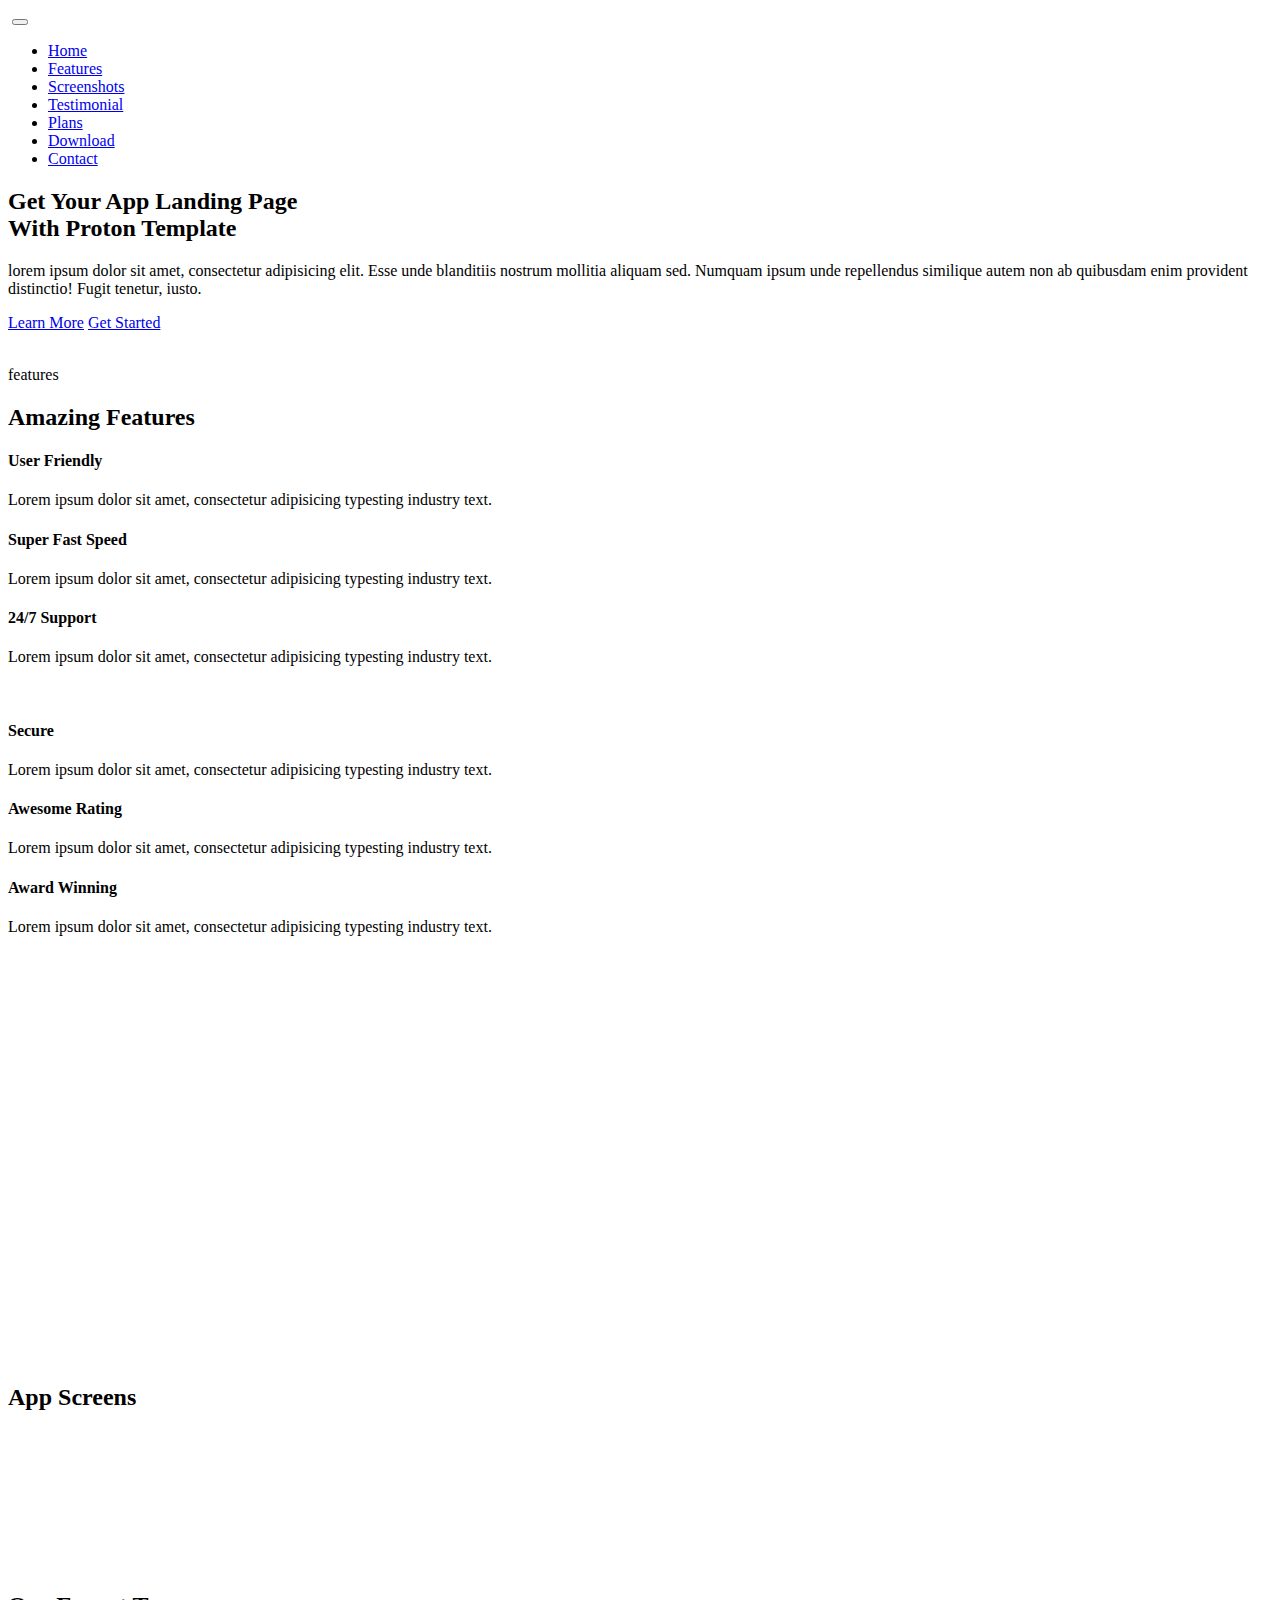
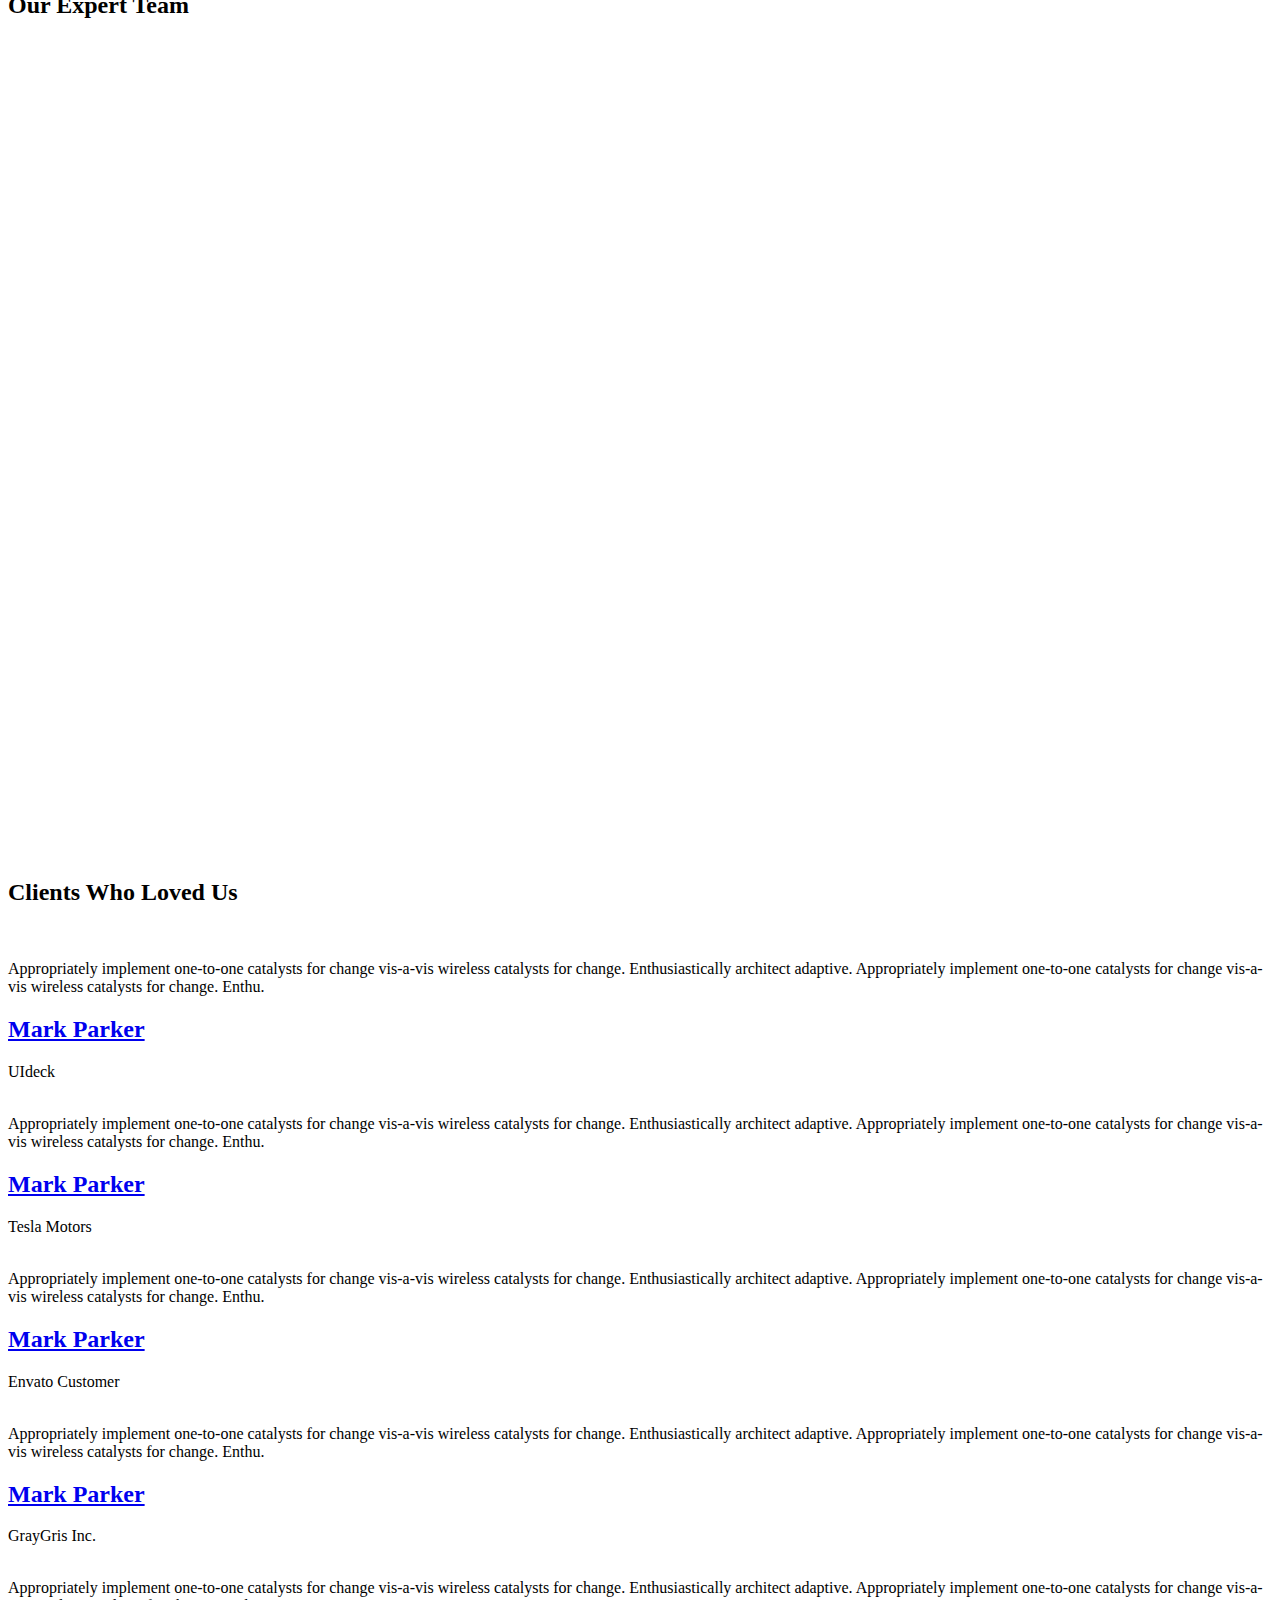
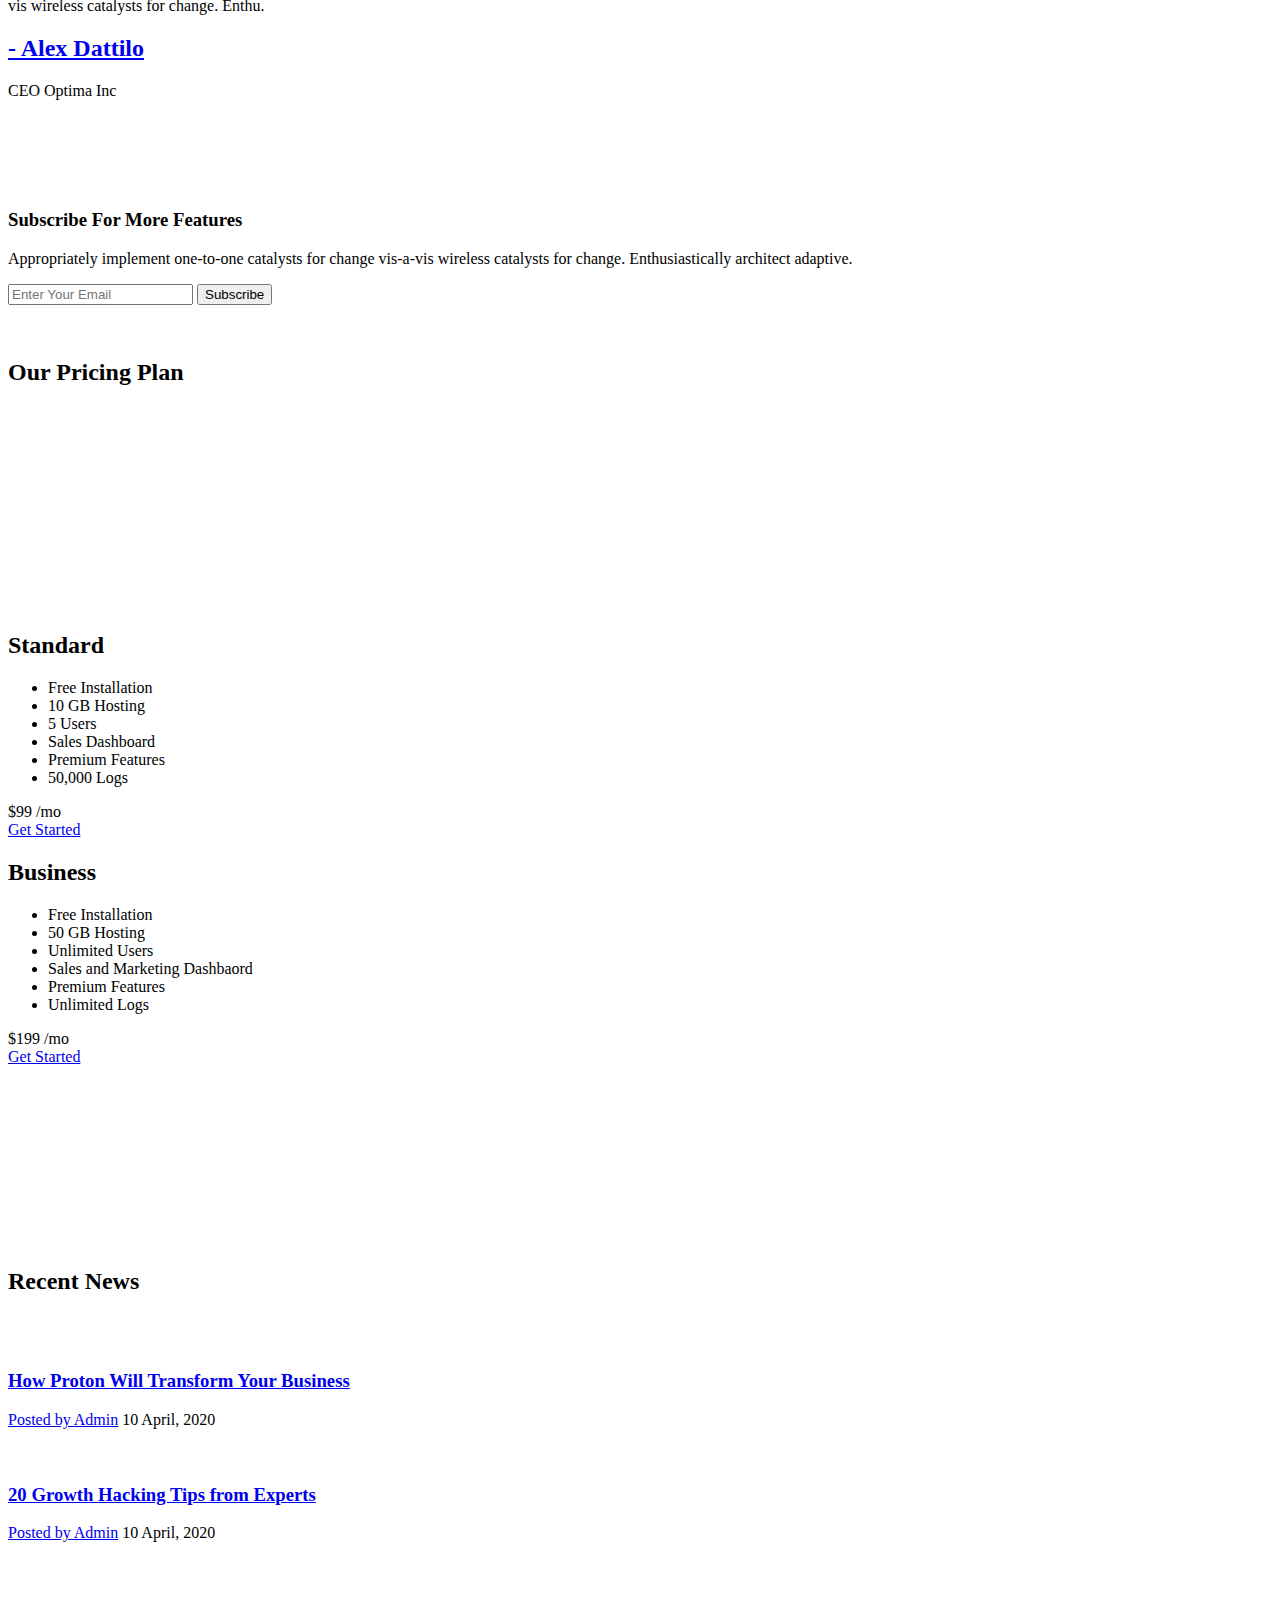
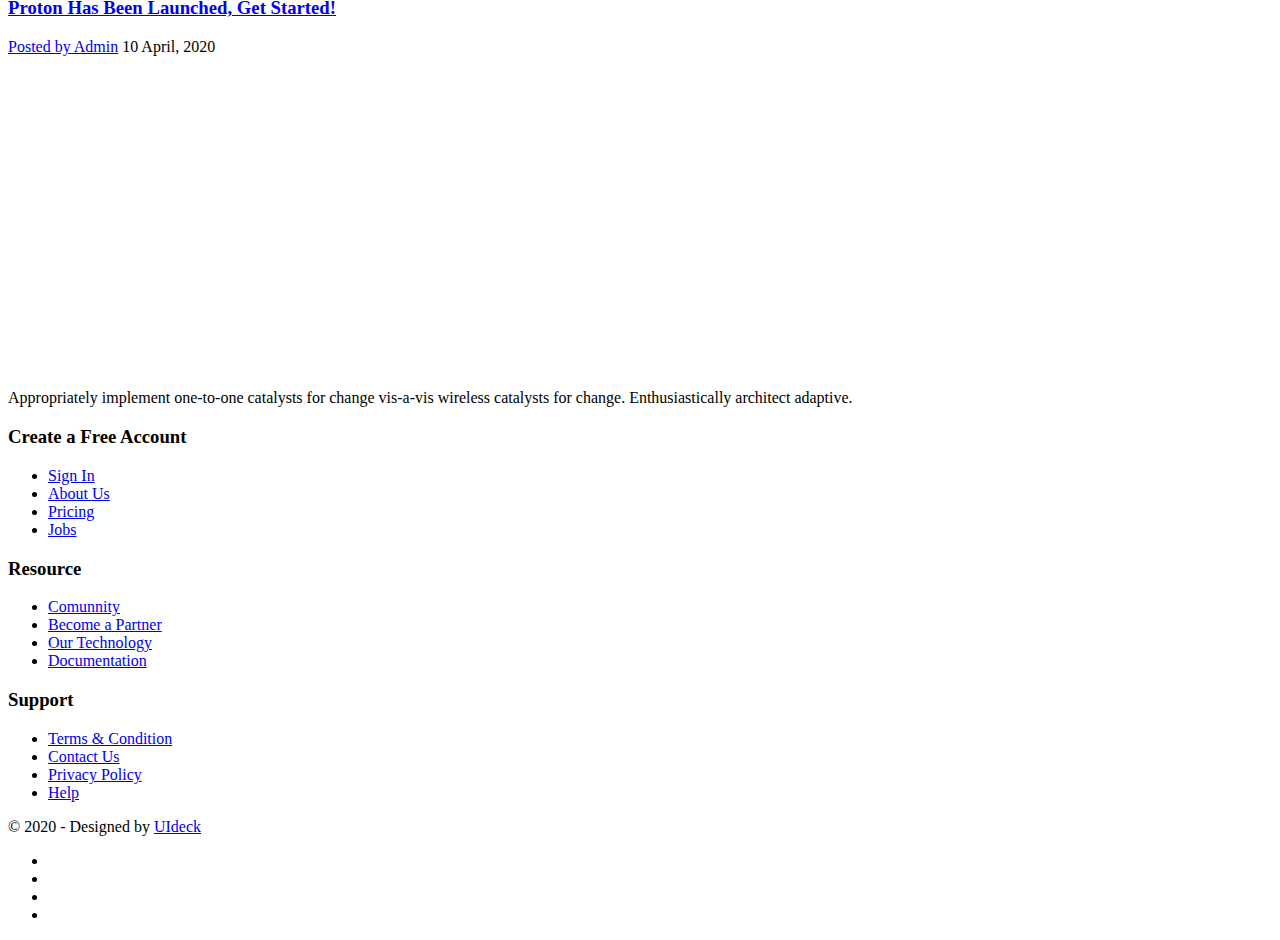
==== commit 169e1f0c: "Update index.html" ====
--- a/index.html
+++ b/index.html
@@ -7,7 +7,7 @@
     <meta name="keywords" content="Bootstrap, Landing page, Template, Registration, Landing">
     <meta name="viewport" content="width=device-width, initial-scale=1, maximum-scale=1">
     <meta name="author" content="Grayrids">
-    <title>Proton - Bootstrap 4 Template</title>
+    <title>Ta Ok - Monitorando gastos públicos</title>
 
     <!-- Bootstrap CSS -->
     <link rel="stylesheet" href="css/bootstrap.min.css">
@@ -863,4 +863,4 @@
     <script src="js/main.js"></script>
     
   </body>
-</html>+</html>
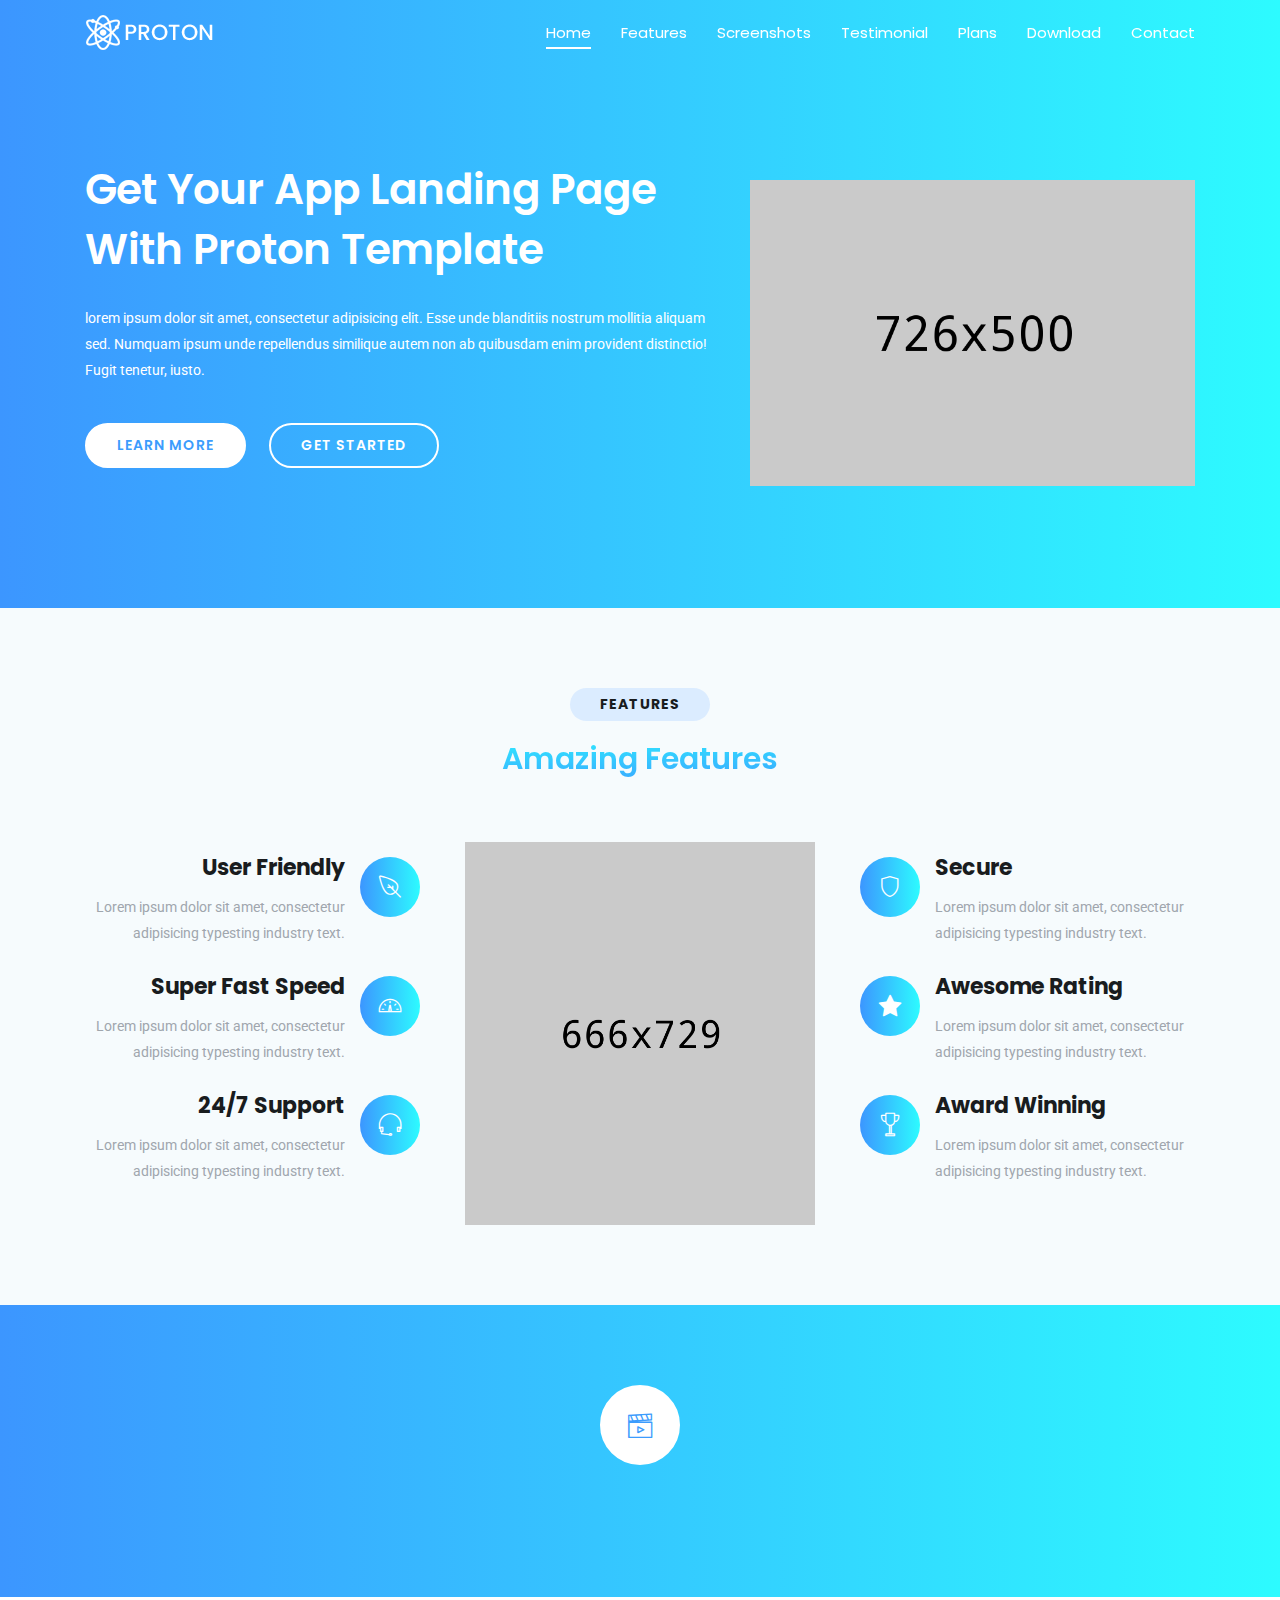
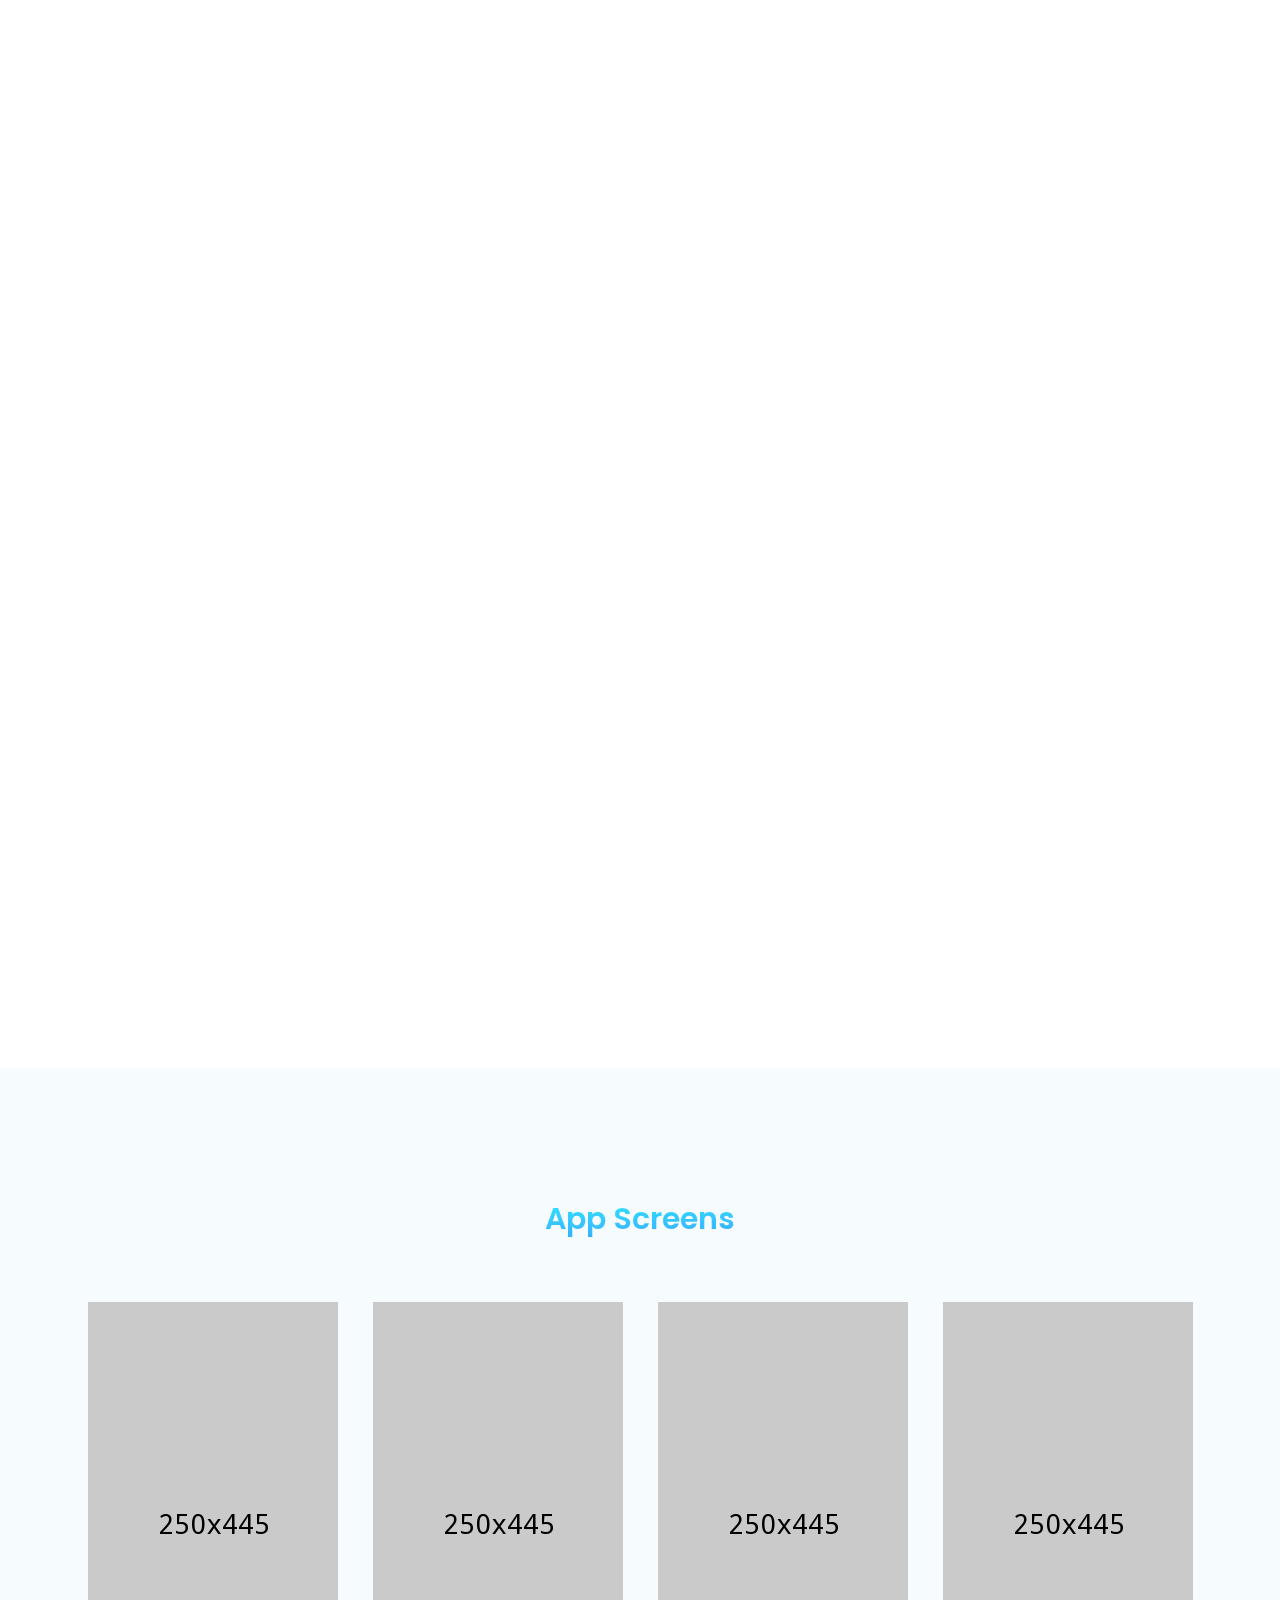
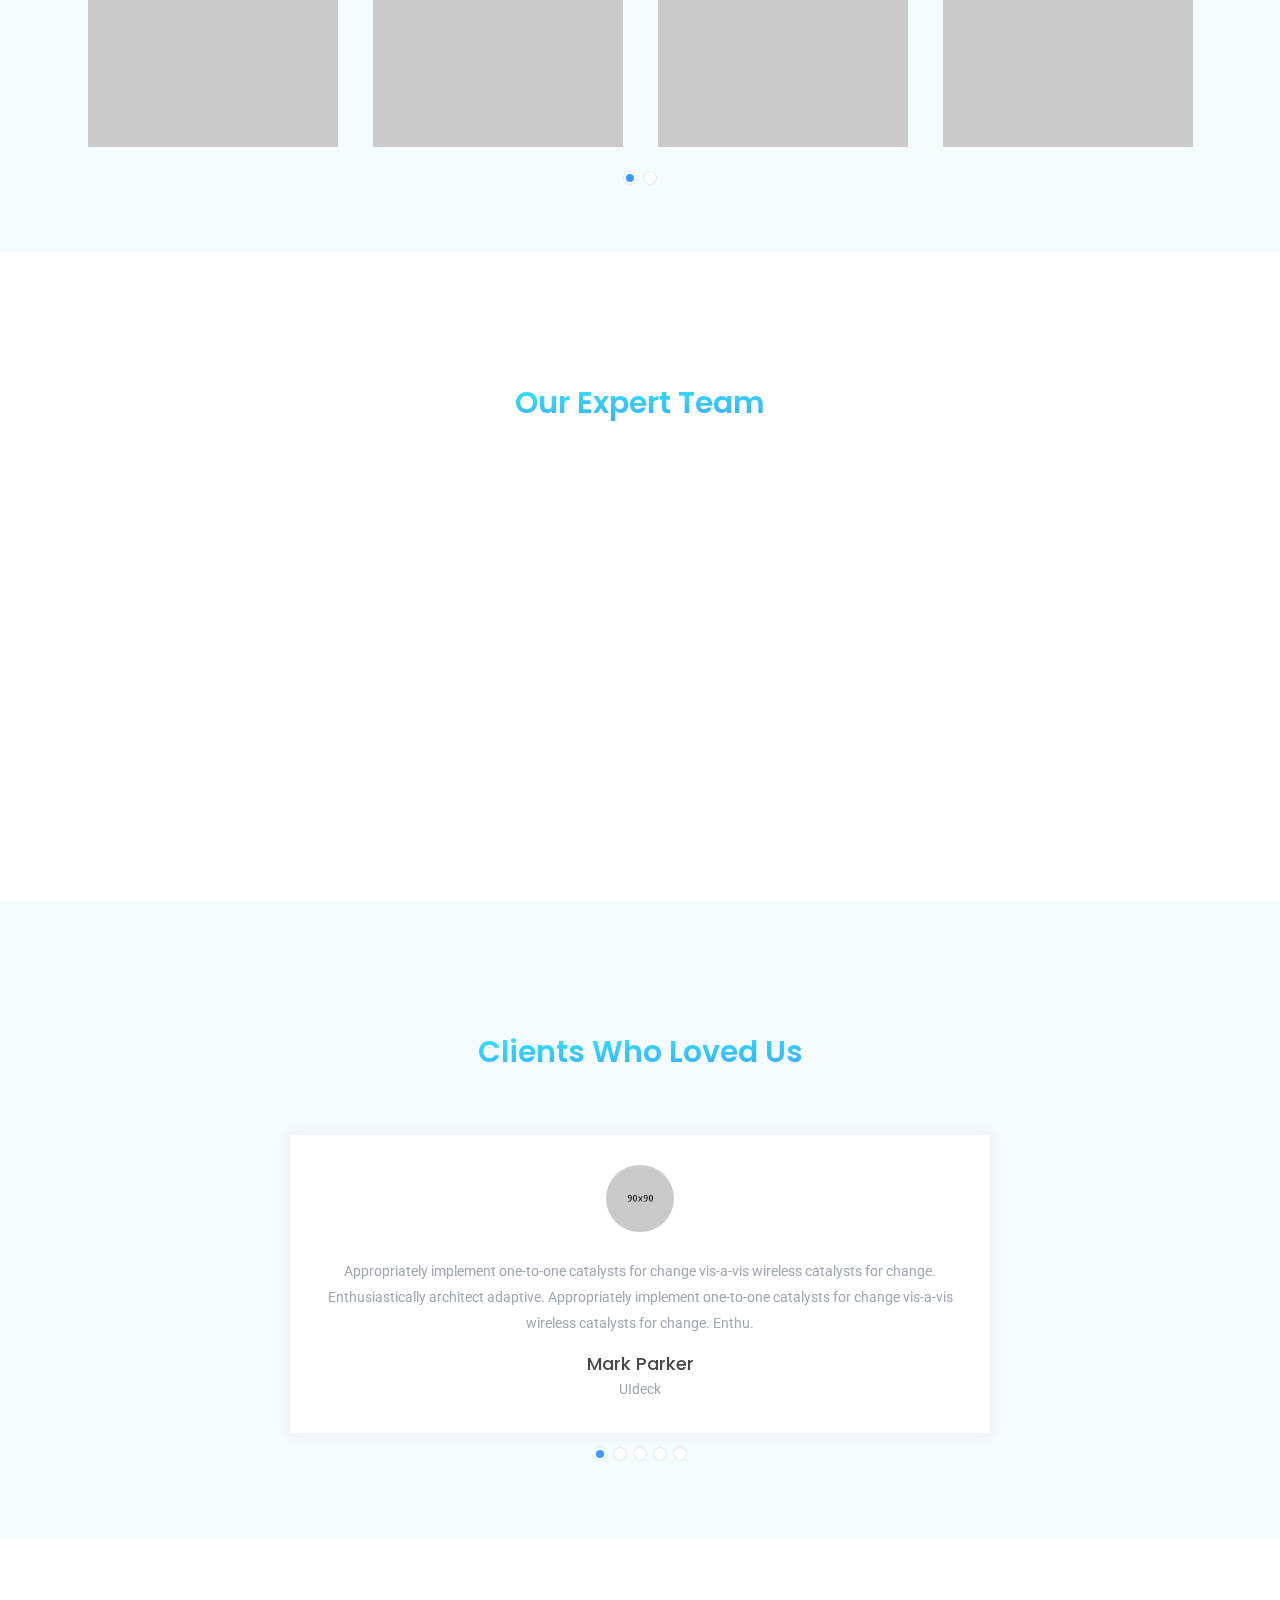
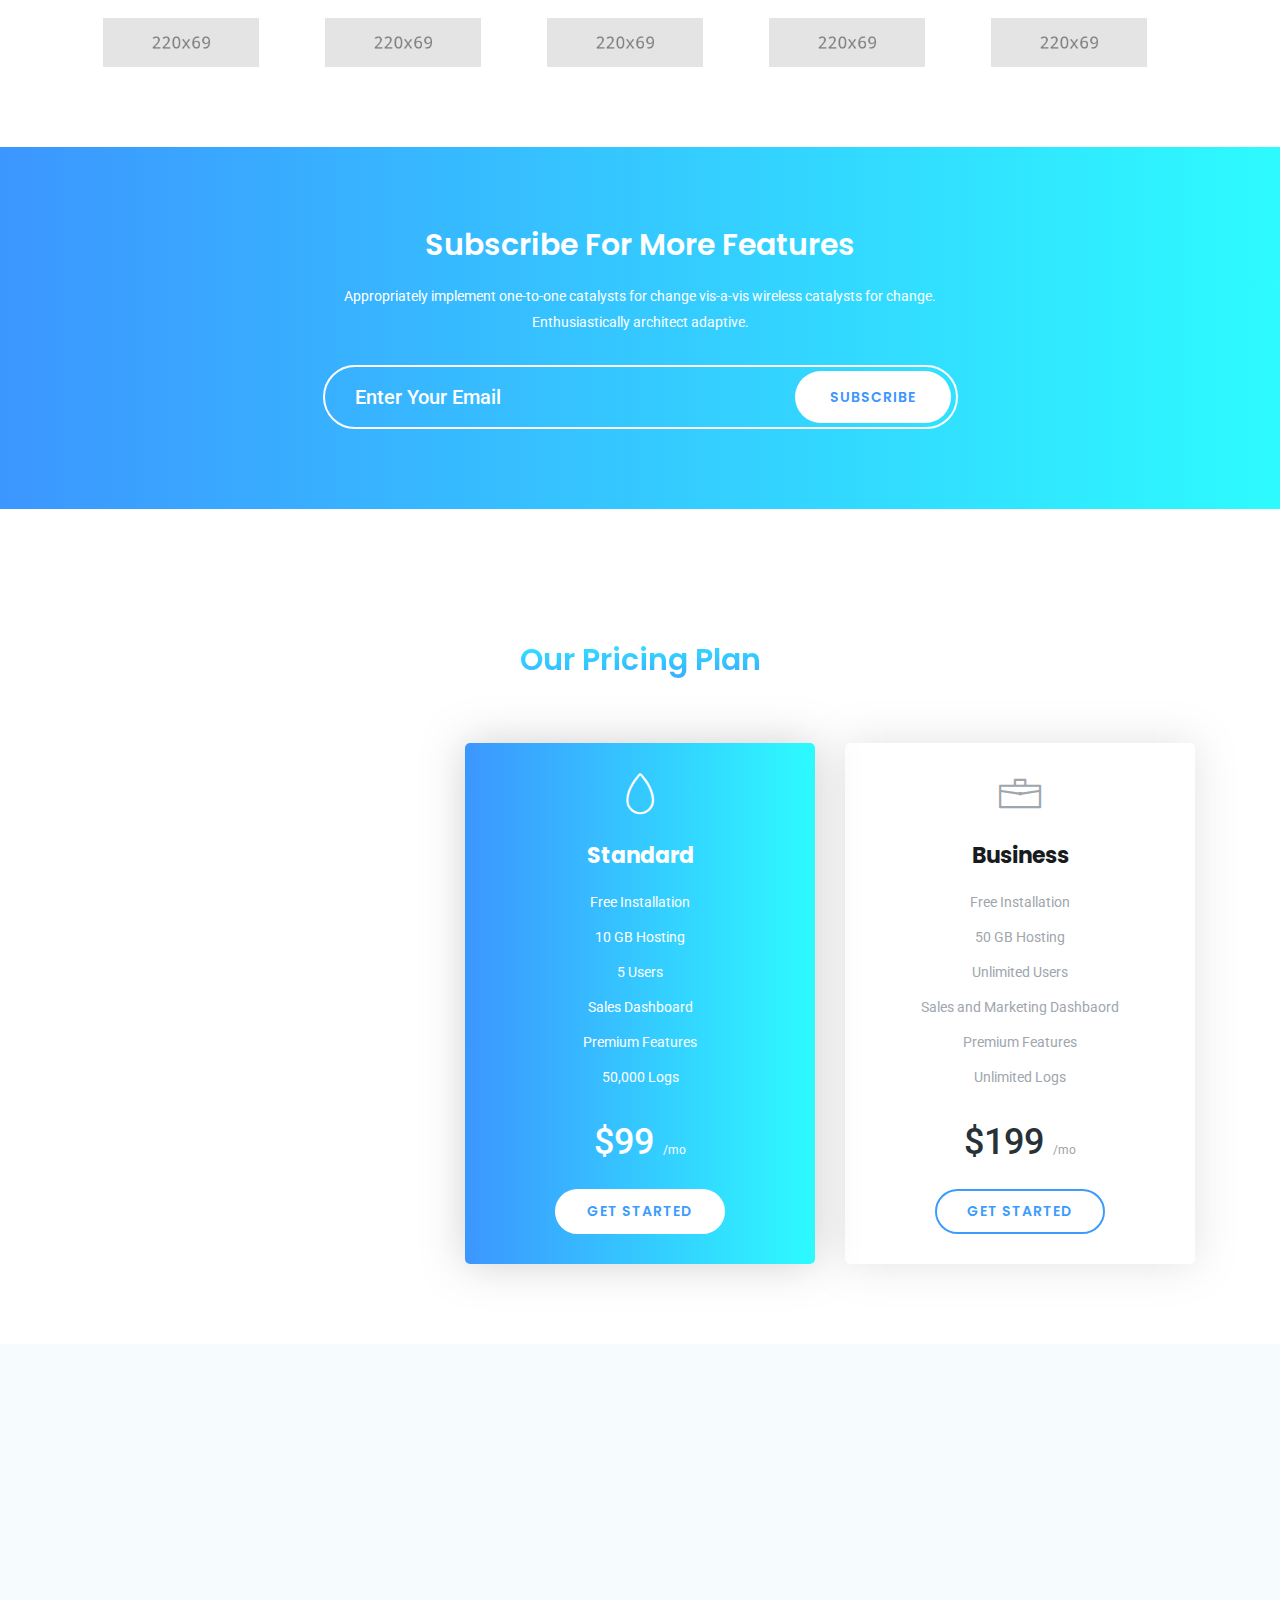
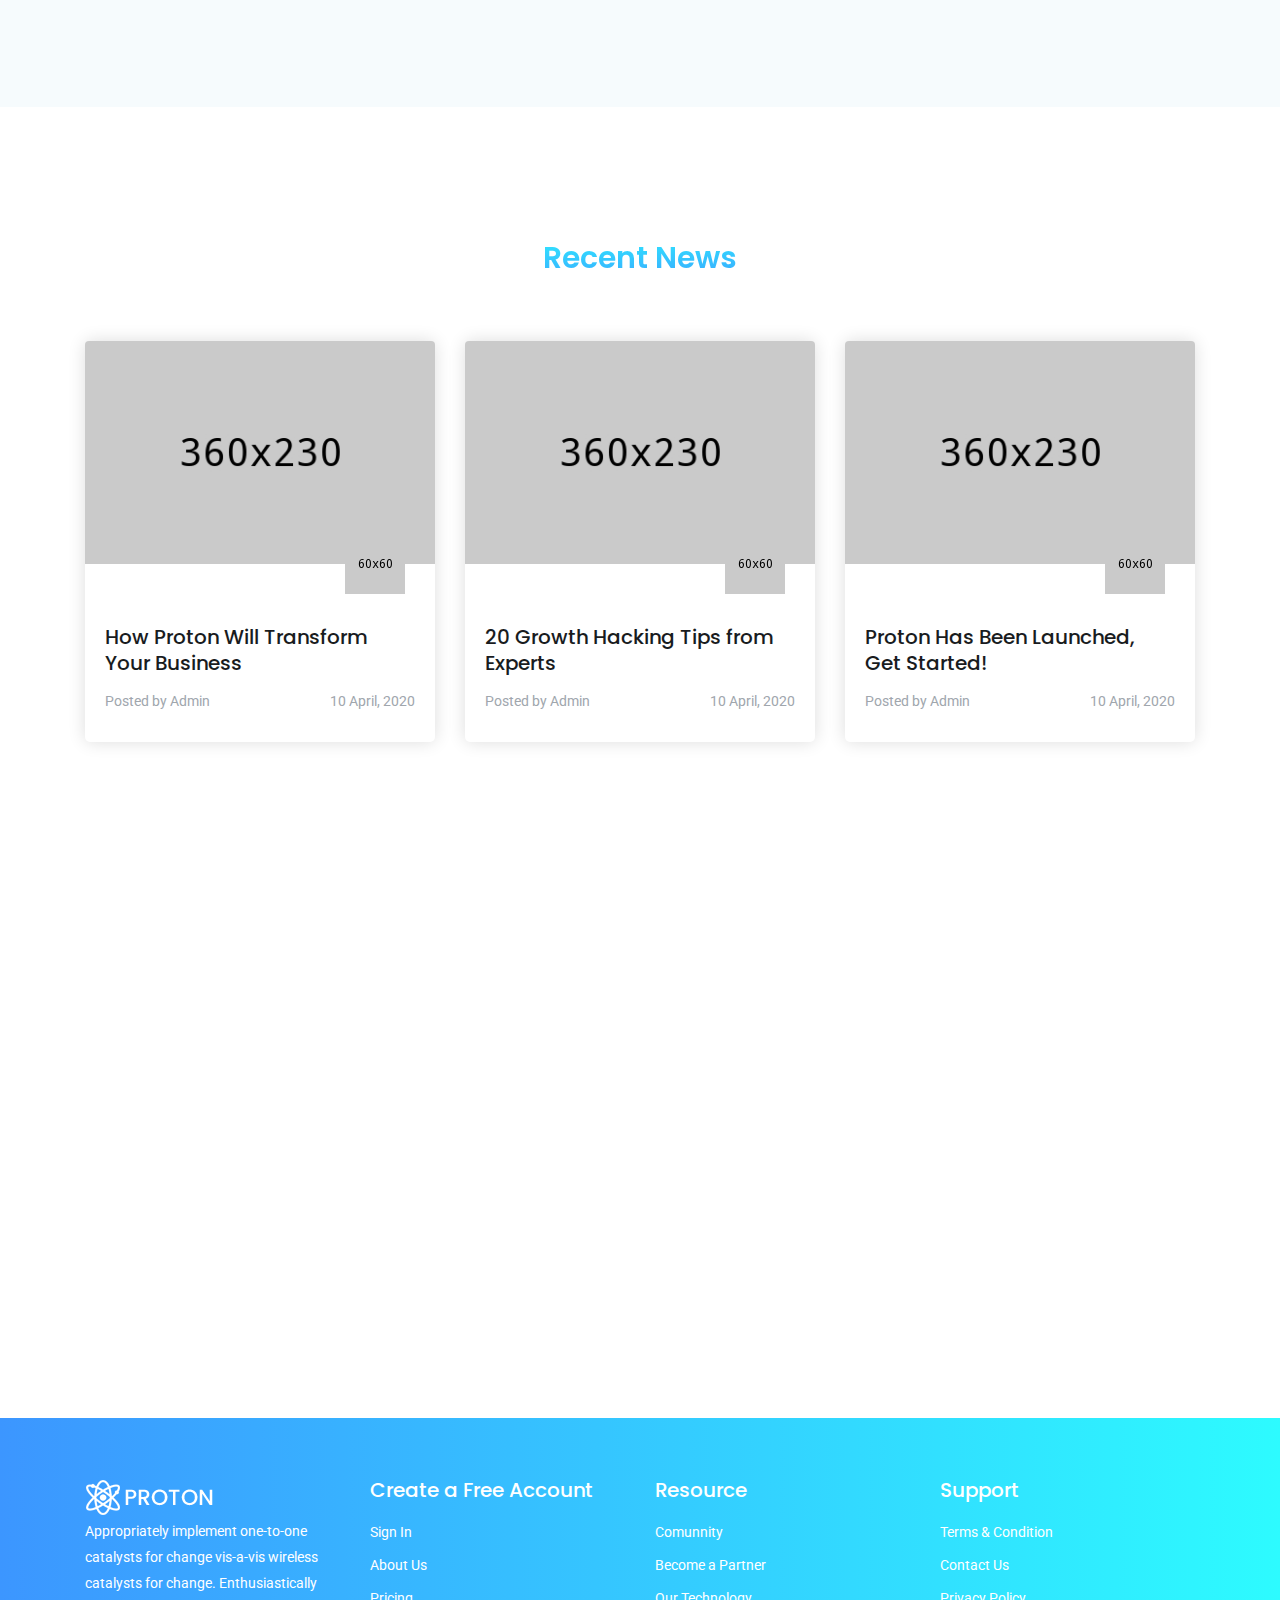
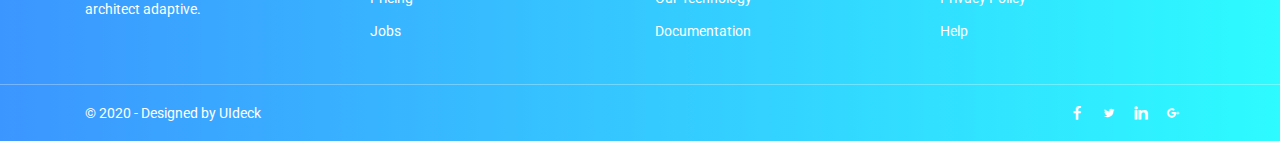
==== commit f3fd9db6: "refac(Geral): trocando" ====
--- a/index.html
+++ b/index.html
@@ -7,7 +7,7 @@
     <meta name="keywords" content="Bootstrap, Landing page, Template, Registration, Landing">
     <meta name="viewport" content="width=device-width, initial-scale=1, maximum-scale=1">
     <meta name="author" content="Grayrids">
-    <title>Ta Ok - Monitorando gastos públicos</title>
+    <title>Proton - Bootstrap 4 Template</title>
 
     <!-- Bootstrap CSS -->
     <link rel="stylesheet" href="css/bootstrap.min.css">
@@ -863,4 +863,4 @@
     <script src="js/main.js"></script>
     
   </body>
-</html>
+</html>--- a/css/line-icons.css
+++ b/css/line-icons.css
@@ -0,0 +1,947 @@
+@font-face {
+  font-family: 'LineIcons';
+  src:  url('../fonts/LineIcons.eot?ibaccn');
+  src:  url('../fonts/LineIcons.eot?ibaccn#iefix') format('embedded-opentype'),
+    url('../fonts/LineIcons.ttf?ibaccn') format('truetype'),
+    url('../fonts/LineIcons.woff?ibaccn') format('woff'),
+    url('../fonts/LineIcons.svg?ibaccn#LineIcons') format('svg');
+  font-weight: normal;
+  font-style: normal;
+}
+
+[class^="lni-"], [class*=" lni-"] {
+  /* use !important to prevent issues with browser extensions that change fonts */
+  font-family: 'LineIcons' !important;
+  speak: none;
+  font-style: normal;
+  font-weight: normal;
+  font-variant: normal;
+  text-transform: none;
+  line-height: 1;
+
+  /* Better Font Rendering =========== */
+  -webkit-font-smoothing: antialiased;
+  -moz-osx-font-smoothing: grayscale;
+}
+
+.lni-add-files:before {
+  content: "\e900";
+}
+.lni-agenda:before {
+  content: "\e901";
+}
+.lni-alarm-clock:before {
+  content: "\e902";
+}
+.lni-alarm:before {
+  content: "\e903";
+}
+.lni-amazon:before {
+  content: "\e904";
+}
+.lni-amex:before {
+  content: "\e905";
+}
+.lni-anchor:before {
+  content: "\e906";
+}
+.lni-android:before {
+  content: "\e907";
+}
+.lni-angle-double-down:before {
+  content: "\e908";
+}
+.lni-angle-double-left:before {
+  content: "\e909";
+}
+.lni-angle-double-right:before {
+  content: "\e90a";
+}
+.lni-angle-double-up:before {
+  content: "\e90b";
+}
+.lni-apartment:before {
+  content: "\e90c";
+}
+.lni-apple:before {
+  content: "\e90d";
+}
+.lni-archive:before {
+  content: "\e90e";
+}
+.lni-arrow-down-circle:before {
+  content: "\e90f";
+}
+.lni-arrow-down:before {
+  content: "\e910";
+}
+.lni-arrow-left-circle:before {
+  content: "\e911";
+}
+.lni-arrow-left:before {
+  content: "\e912";
+}
+.lni-arrow-right-circle:before {
+  content: "\e913";
+}
+.lni-arrow-right:before {
+  content: "\e914";
+}
+.lni-arrow-top-left:before {
+  content: "\e915";
+}
+.lni-arrow-top-right:before {
+  content: "\e916";
+}
+.lni-arrow-up-circle:before {
+  content: "\e917";
+}
+.lni-arrow-up:before {
+  content: "\e918";
+}
+.lni-arrows-horizontal:before {
+  content: "\e919";
+}
+.lni-arrows-vertical:before {
+  content: "\e91a";
+}
+.lni-ban:before {
+  content: "\e91b";
+}
+.lni-bar-chart:before {
+  content: "\e91c";
+}
+.lni-basketball:before {
+  content: "\e91d";
+}
+.lni-behance:before {
+  content: "\e91e";
+}
+.lni-bi-cycle:before {
+  content: "\e91f";
+}
+.lni-bitbucket:before {
+  content: "\e920";
+}
+.lni-bitcoin:before {
+  content: "\e921";
+}
+.lni-blackboard:before {
+  content: "\e922";
+}
+.lni-bluetooth:before {
+  content: "\e923";
+}
+.lni-bold:before {
+  content: "\e924";
+}
+.lni-bolt-alt:before {
+  content: "\e925";
+}
+.lni-bolt:before {
+  content: "\e926";
+}
+.lni-book:before {
+  content: "\e927";
+}
+.lni-bookmark-alt:before {
+  content: "\e928";
+}
+.lni-bookmark:before {
+  content: "\e929";
+}
+.lni-briefcase:before {
+  content: "\e92a";
+}
+.lni-brush-alt:before {
+  content: "\e92b";
+}
+.lni-brush:before {
+  content: "\e92c";
+}
+.lni-bubble:before {
+  content: "\e92d";
+}
+.lni-bug:before {
+  content: "\e92e";
+}
+.lni-bulb:before {
+  content: "\e92f";
+}
+.lni-bullhorn:before {
+  content: "\e930";
+}
+.lni-bus:before {
+  content: "\e931";
+}
+.lni-calendar:before {
+  content: "\e932";
+}
+.lni-camera:before {
+  content: "\e933";
+}
+.lni-car:before {
+  content: "\e934";
+}
+.lni-cart-full:before {
+  content: "\e935";
+}
+.lni-cart:before {
+  content: "\e936";
+}
+.lni-check-box:before {
+  content: "\e937";
+}
+.lni-check-mark-circle:before {
+  content: "\e938";
+}
+.lni-chevron-down-circle:before {
+  content: "\e939";
+}
+.lni-chevron-down:before {
+  content: "\e93a";
+}
+.lni-chevron-left-circle:before {
+  content: "\e93b";
+}
+.lni-chevron-left:before {
+  content: "\e93c";
+}
+.lni-chevron-right-circle:before {
+  content: "\e93d";
+}
+.lni-chevron-right:before {
+  content: "\e93e";
+}
+.lni-chevron-up-circle:before {
+  content: "\e93f";
+}
+.lni-chevron-up:before {
+  content: "\e940";
+}
+.lni-chrome:before {
+  content: "\e941";
+}
+.lni-circle-minus:before {
+  content: "\e942";
+}
+.lni-clipboard:before {
+  content: "\e943";
+}
+.lni-close:before {
+  content: "\e944";
+}
+.lni-cloud-check:before {
+  content: "\e945";
+}
+.lni-cloud-download:before {
+  content: "\e946";
+}
+.lni-cloud-sync:before {
+  content: "\e947";
+}
+.lni-cloud-upload:before {
+  content: "\e948";
+}
+.lni-cloud:before {
+  content: "\e949";
+}
+.lni-code:before {
+  content: "\e94a";
+}
+.lni-coffee-cup:before {
+  content: "\e94b";
+}
+.lni-cog:before {
+  content: "\e94c";
+}
+.lni-color-pallet:before {
+  content: "\e94d";
+}
+.lni-comment-reply-alt:before {
+  content: "\e94e";
+}
+.lni-comments-alt:before {
+  content: "\e94f";
+}
+.lni-comments:before {
+  content: "\e950";
+}
+.lni-construction:before {
+  content: "\e951";
+}
+.lni-control-panel:before {
+  content: "\e952";
+}
+.lni-crop:before {
+  content: "\e953";
+}
+.lni-cross-circle:before {
+  content: "\e954";
+}
+.lni-crown:before {
+  content: "\e955";
+}
+.lni-css3:before {
+  content: "\e956";
+}
+.lni-cup:before {
+  content: "\e957";
+}
+.lni-cut:before {
+  content: "\e958";
+}
+.lni-dashboard:before {
+  content: "\e959";
+}
+.lni-database:before {
+  content: "\e95a";
+}
+.lni-dinner:before {
+  content: "\e95b";
+}
+.lni-direction-alt:before {
+  content: "\e95c";
+}
+.lni-direction-ltr:before {
+  content: "\e95d";
+}
+.lni-direction-rtl:before {
+  content: "\e95e";
+}
+.lni-direction:before {
+  content: "\e95f";
+}
+.lni-display:before {
+  content: "\e960";
+}
+.lni-download:before {
+  content: "\e961";
+}
+.lni-drop:before {
+  content: "\e962";
+}
+.lni-dropbox:before {
+  content: "\e963";
+}
+.lni-drupal:before {
+  content: "\e964";
+}
+.lni-emoji-neutral:before {
+  content: "\e965";
+}
+.lni-emoji-sad:before {
+  content: "\e966";
+}
+.lni-emoji-smile:before {
+  content: "\e967";
+}
+.lni-empty-file:before {
+  content: "\e968";
+}
+.lni-enter:before {
+  content: "\e969";
+}
+.lni-envelope:before {
+  content: "\e96a";
+}
+.lni-eraser:before {
+  content: "\e96b";
+}
+.lni-exit-down:before {
+  content: "\e96c";
+}
+.lni-exit-up:before {
+  content: "\e96d";
+}
+.lni-exit:before {
+  content: "\e96e";
+}
+.lni-eye:before {
+  content: "\e96f";
+}
+.lni-facebook-filled:before {
+  content: "\e970";
+}
+.lni-facebook:before {
+  content: "\e971";
+}
+.lni-files:before {
+  content: "\e972";
+}
+.lni-film-play:before {
+  content: "\e973";
+}
+.lni-firefox:before {
+  content: "\e974";
+}
+.lni-flag-alt:before {
+  content: "\e975";
+}
+.lni-flag-cubic:before {
+  content: "\e976";
+}
+.lni-flag:before {
+  content: "\e977";
+}
+.lni-folder:before {
+  content: "\e978";
+}
+.lni-frame-contract:before {
+  content: "\e979";
+}
+.lni-frame-expand:before {
+  content: "\e97a";
+}
+.lni-full-screen:before {
+  content: "\e97b";
+}
+.lni-funnel:before {
+  content: "\e97c";
+}
+.lni-gallery:before {
+  content: "\e97d";
+}
+.lni-game:before {
+  content: "\e97e";
+}
+.lni-gift:before {
+  content: "\e97f";
+}
+.lni-git:before {
+  content: "\e980";
+}
+.lni-github:before {
+  content: "\e981";
+}
+.lni-google-plus:before {
+  content: "\e982";
+}
+.lni-graduation:before {
+  content: "\e983";
+}
+.lni-grid-alt:before {
+  content: "\e984";
+}
+.lni-grid:before {
+  content: "\e985";
+}
+.lni-hammer:before {
+  content: "\e986";
+}
+.lni-hand:before {
+  content: "\e987";
+}
+.lni-harddrive:before {
+  content: "\e988";
+}
+.lni-headphone-alt:before {
+  content: "\e989";
+}
+.lni-headphone:before {
+  content: "\e98a";
+}
+.lni-heart-filled:before {
+  content: "\e98b";
+}
+.lni-heart-pulse:before {
+  content: "\e98c";
+}
+.lni-heart:before {
+  content: "\e98d";
+}
+.lni-help:before {
+  content: "\e98e";
+}
+.lni-highlight-alt:before {
+  content: "\e98f";
+}
+.lni-highlight:before {
+  content: "\e990";
+}
+.lni-hmage:before {
+  content: "\e991";
+}
+.lni-hobile:before {
+  content: "\e992";
+}
+.lni-home:before {
+  content: "\e993";
+}
+.lni-hourglass:before {
+  content: "\e994";
+}
+.lni-html5:before {
+  content: "\e995";
+}
+.lni-inbox:before {
+  content: "\e996";
+}
+.lni-indent-decrease:before {
+  content: "\e997";
+}
+.lni-indent-increase:before {
+  content: "\e998";
+}
+.lni-Infinite:before {
+  content: "\e999";
+}
+.lni-information:before {
+  content: "\e99a";
+}
+.lni-instagram-filled:before {
+  content: "\e99b";
+}
+.lni-instagram:before {
+  content: "\e99c";
+}
+.lni-italic:before {
+  content: "\e99d";
+}
+.lni-joomla:before {
+  content: "\e99e";
+}
+.lni-key:before {
+  content: "\e99f";
+}
+.lni-keyboard:before {
+  content: "\e9a0";
+}
+.lni-laptop-phone:before {
+  content: "\e9a1";
+}
+.lni-laptop:before {
+  content: "\e9a2";
+}
+.lni-layers:before {
+  content: "\e9a3";
+}
+.lni-layout:before {
+  content: "\e9a4";
+}
+.lni-leaf:before {
+  content: "\e9a5";
+}
+.lni-licencse:before {
+  content: "\e9a6";
+}
+.lni-line-dashed:before {
+  content: "\e9a7";
+}
+.lni-line-dotted:before {
+  content: "\e9a8";
+}
+.lni-line-double:before {
+  content: "\e9a9";
+}
+.lni-line-spacing:before {
+  content: "\e9aa";
+}
+.lni-link:before {
+  content: "\e9ab";
+}
+.lni-linkedin-fill:before {
+  content: "\e9ac";
+}
+.lni-linkedin:before {
+  content: "\e9ad";
+}
+.lni-list:before {
+  content: "\e9ae";
+}
+.lni-lock:before {
+  content: "\e9af";
+}
+.lni-magnet:before {
+  content: "\e9b0";
+}
+.lni-magnifier:before {
+  content: "\e9b1";
+}
+.lni-map-marker:before {
+  content: "\e9b2";
+}
+.lni-map:before {
+  content: "\e9b3";
+}
+.lni-mastercard:before {
+  content: "\e9b4";
+}
+.lni-medall-alt:before {
+  content: "\e9b5";
+}
+.lni-medall:before {
+  content: "\e9b6";
+}
+.lni-medium:before {
+  content: "\e9b7";
+}
+.lni-menu-circle:before {
+  content: "\e9b8";
+}
+.lni-menu:before {
+  content: "\e9b9";
+}
+.lni-mic:before {
+  content: "\e9ba";
+}
+.lni-microphone:before {
+  content: "\e9bb";
+}
+.lni-minus:before {
+  content: "\e9bc";
+}
+.lni-mobile:before {
+  content: "\e9bd";
+}
+.lni-more-alt:before {
+  content: "\e9be";
+}
+.lni-more:before {
+  content: "\e9bf";
+}
+.lni-mouse:before {
+  content: "\e9c0";
+}
+.lni-move:before {
+  content: "\e9c1";
+}
+.lni-music:before {
+  content: "\e9c2";
+}
+.lni-notepad:before {
+  content: "\e9c3";
+}
+.lni-package:before {
+  content: "\e9c4";
+}
+.lni-page-break:before {
+  content: "\e9c5";
+}
+.lni-paint-bucket:before {
+  content: "\e9c6";
+}
+.lni-paint-roller:before {
+  content: "\e9c7";
+}
+.lni-paperclip:before {
+  content: "\e9c8";
+}
+.lni-paypal:before {
+  content: "\e9c9";
+}
+.lni-pencil-alt:before {
+  content: "\e9ca";
+}
+.lni-pencil:before {
+  content: "\e9cb";
+}
+.lni-phone-handset:before {
+  content: "\e9cc";
+}
+.lni-phone:before {
+  content: "\e9cd";
+}
+.lni-pie-chart:before {
+  content: "\e9ce";
+}
+.lni-pilcrow:before {
+  content: "\e9cf";
+}
+.lni-pin-alt:before {
+  content: "\e9d0";
+}
+.lni-pin-corner:before {
+  content: "\e9d1";
+}
+.lni-pin:before {
+  content: "\e9d2";
+}
+.lni-pinterest:before {
+  content: "\e9d3";
+}
+.lni-playstore:before {
+  content: "\e9d4";
+}
+.lni-plug:before {
+  content: "\e9d5";
+}
+.lni-plus:before {
+  content: "\e9d6";
+}
+.lni-pointer-down:before {
+  content: "\e9d7";
+}
+.lni-pointer-left:before {
+  content: "\e9d8";
+}
+.lni-pointer-right:before {
+  content: "\e9d9";
+}
+.lni-pointer-up:before {
+  content: "\e9da";
+}
+.lni-pointer:before {
+  content: "\e9db";
+}
+.lni-power-switch:before {
+  content: "\e9dc";
+}
+.lni-printer:before {
+  content: "\e9dd";
+}
+.lni-pulse:before {
+  content: "\e9de";
+}
+.lni-question-circle:before {
+  content: "\e9df";
+}
+.lni-quora:before {
+  content: "\e9e0";
+}
+.lni-reddit:before {
+  content: "\e9e1";
+}
+.lni-reload:before {
+  content: "\e9e2";
+}
+.lni-reply:before {
+  content: "\e9e3";
+}
+.lni-rocket:before {
+  content: "\e9e4";
+}
+.lni-rss-feed:before {
+  content: "\e9e5";
+}
+.lni-ruler-alt:before {
+  content: "\e9e6";
+}
+.lni-ruler-pencil:before {
+  content: "\e9e7";
+}
+.lni-ruler:before {
+  content: "\e9e8";
+}
+.lni-save-alt:before {
+  content: "\e9e9";
+}
+.lni-save:before {
+  content: "\e9ea";
+}
+.lni-search:before {
+  content: "\e9eb";
+}
+.lni-select:before {
+  content: "\e9ec";
+}
+.lni-share-alt:before {
+  content: "\e9ed";
+}
+.lni-share:before {
+  content: "\e9ee";
+}
+.lni-shield:before {
+  content: "\e9ef";
+}
+.lni-shift-left:before {
+  content: "\e9f0";
+}
+.lni-shift-right:before {
+  content: "\e9f1";
+}
+.lni-shortcode:before {
+  content: "\e9f2";
+}
+.lni-signal:before {
+  content: "\e9f3";
+}
+.lni-slice:before {
+  content: "\e9f4";
+}
+.lni-sort-alpha-asc:before {
+  content: "\e9f5";
+}
+.lni-sort-amount-asc:before {
+  content: "\e9f6";
+}
+.lni-soundcloud:before {
+  content: "\e9f7";
+}
+.lni-spellcheck:before {
+  content: "\e9f8";
+}
+.lni-spotify:before {
+  content: "\e9f9";
+}
+.lni-spray:before {
+  content: "\e9fa";
+}
+.lni-stamp:before {
+  content: "\e9fb";
+}
+.lni-star-empty:before {
+  content: "\e9fc";
+}
+.lni-star-filled:before {
+  content: "\e9fd";
+}
+.lni-star-half:before {
+  content: "\e9fe";
+}
+.lni-star:before {
+  content: "\e9ff";
+}
+.lni-stats-down:before {
+  content: "\ea00";
+}
+.lni-stats-up:before {
+  content: "\ea01";
+}
+.lni-strikethrough:before {
+  content: "\ea02";
+}
+.lni-stripe:before {
+  content: "\ea03";
+}
+.lni-support:before {
+  content: "\ea04";
+}
+.lni-tab:before {
+  content: "\ea05";
+}
+.lni-tag:before {
+  content: "\ea06";
+}
+.lni-target:before {
+  content: "\ea07";
+}
+.lni-teabag:before {
+  content: "\ea08";
+}
+.lni-text-align-right:before {
+  content: "\ea09";
+}
+.lni-text-align-center:before {
+  content: "\ea0a";
+}
+.lni-text-align-justify:before {
+  content: "\ea0b";
+}
+.lni-text-align-left:before {
+  content: "\ea0c";
+}
+.lni-text-format-remove:before {
+  content: "\ea0d";
+}
+.lni-text-format:before {
+  content: "\ea0e";
+}
+.lni-text-size:before {
+  content: "\ea0f";
+}
+.lni-thought:before {
+  content: "\ea10";
+}
+.lni-thumbs-down:before {
+  content: "\ea11";
+}
+.lni-thumbs-up:before {
+  content: "\ea12";
+}
+.lni-ticket-alt:before {
+  content: "\ea13";
+}
+.lni-ticket:before {
+  content: "\ea14";
+}
+.lni-timer:before {
+  content: "\ea15";
+}
+.lni-train:before {
+  content: "\ea16";
+}
+.lni-trash:before {
+  content: "\ea17";
+}
+.lni-tshirt:before {
+  content: "\ea18";
+}
+.lni-twitter-filled:before {
+  content: "\ea19";
+}
+.lni-twitter:before {
+  content: "\ea1a";
+}
+.lni-underline:before {
+  content: "\ea1b";
+}
+.lni-unlink:before {
+  content: "\ea1c";
+}
+.lni-unlock:before {
+  content: "\ea1d";
+}
+.lni-upload:before {
+  content: "\ea1e";
+}
+.lni-user:before {
+  content: "\ea1f";
+}
+.lni-users:before {
+  content: "\ea20";
+}
+.lni-vector:before {
+  content: "\ea21";
+}
+.lni-video:before {
+  content: "\ea22";
+}
+.lni-visa:before {
+  content: "\ea23";
+}
+.lni-volume-high:before {
+  content: "\ea24";
+}
+.lni-volume-low:before {
+  content: "\ea25";
+}
+.lni-volume-medium:before {
+  content: "\ea26";
+}
+.lni-volume-mute:before {
+  content: "\ea27";
+}
+.lni-wallet:before {
+  content: "\ea28";
+}
+.lni-warning:before {
+  content: "\ea29";
+}
+.lni-wheelchair:before {
+  content: "\ea2a";
+}
+.lni-wordpress-filled:before {
+  content: "\ea2b";
+}
+.lni-wordpress:before {
+  content: "\ea2c";
+}
+.lni-world-alt:before {
+  content: "\ea2d";
+}
+.lni-world:before {
+  content: "\ea2e";
+}
+.lni-write:before {
+  content: "\ea2f";
+}
+.lni-zip:before {
+  content: "\ea30";
+}
+.lni-zoom-in:before {
+  content: "\ea31";
+}
+.lni-zoom-out:before {
+  content: "\ea32";
+}
--- a/css/main.css
+++ b/css/main.css
@@ -0,0 +1,2355 @@
+/*
+Theme Name:       Proton - Bootstrap 4 Template
+Author:           UIdeck
+Author URI:       http://uideck.com
+Text Domain:      UIdeck
+Domain Path:      /languages/
+*/
+/*TABLE OF CONTENT */
+/* CORE: */
+/* ____Bootstrap */
+/* ____Logo */
+/* ____Icon */
+/* ____Button */
+/* ____Section */
+/* ____Nav */
+/* ____Header */
+/* ____Footer */
+/* MODULES: */
+/* ____Carouse Slider */
+/* ____Features */
+/* ____Counter */
+/* ____Screenshots */
+/* ____Team */
+/* ____Testimonial */
+/* ____Download */
+/* ____Subscribe */
+/* ____Pricing-table */
+/* ____Blog */
+/* ____Contact*/
+/* ==========================================================================
+   IMPORT GOOGLE FONTS
+   ========================================================================== */
+@import url("https://fonts.googleapis.com/css?family=Poppins:400,600|Roboto");
+/* ==========================================================================
+   GENERAL
+   ========================================================================== */
+body {
+  font-family: 'Roboto', sans-serif;
+  color: #a0a6ad;
+  font-size: 14px;
+  font-weight: 400;
+  background: #fff;
+  overflow-x: hidden;
+}
+
+html {
+  overflow-x: hidden;
+}
+
+p {
+  font-size: 14px;
+  color: #a0a6ad;
+  line-height: 26px;
+  font-family: 'Roboto', sans-serif;
+  margin-bottom: 0;
+}
+
+a:hover, a:focus {
+  color: #3c9cfd;
+}
+
+a {
+  color: #3c9cfd;
+  -webkit-transition: all 0.3s ease-in-out;
+  -moz-transition: all 0.3s ease-in-out;
+  -o-transition: all 0.3s ease-in-out;
+  transition: all 0.3s ease-in-out;
+}
+
+h1, h2, h3, h4, h5 {
+  font-family: 'Poppins', sans-serif;
+  font-size: 40px;
+  font-weight: 700;
+  color: #191c1e;
+}
+
+ul {
+  margin: 0;
+  padding: 0;
+}
+
+ul li {
+  list-style: none;
+}
+
+a:hover,
+a:focus {
+  text-decoration: none;
+  outline: none;
+}
+
+a:not([href]):not([tabindex]) {
+  color: #fff;
+}
+
+a:not([href]):not([tabindex]):focus, a:not([href]):not([tabindex]):hover {
+  color: #fff;
+}
+
+.bg-transparent {
+  background: transparent !important;
+}
+
+.bg-defult {
+  background: #3c9cfd !important;
+}
+
+/* ==========================================================================
+   Section Title
+   ========================================================================== */
+.section {
+  padding: 80px 0 65px;
+}
+
+.section-header {
+  color: #fff;
+  margin-bottom: 50px;
+  text-align: center;
+  position: relative;
+}
+
+.section-header .section-title {
+  font-size: 30px;
+  margin-bottom: 20px;
+  font-family: 'Poppins', sans-serif;
+  font-weight: 600;
+  -webkit-background-clip: text;
+  -webkit-text-fill-color: transparent;
+  background-clip: text;
+  text-fill-color: transparent;
+  background-color: #2dfbff;
+  background-image: -webkit-linear-gradient(bottom right, #3c96ff, #2dfbff);
+  background-image: -o-linear-gradient(bottom right, #3c96ff, #2dfbff);
+  background-image: linear-gradient(to top left, #3c96ff, #2dfbff);
+  position: relative;
+}
+
+/* ==========================================================================
+   Buttons
+   ========================================================================== */
+.btn {
+  font-size: 14px;
+  padding: 10px 30px;
+  border-radius: 30px;
+  font-family: 'Poppins', sans-serif;
+  letter-spacing: 1px;
+  font-weight: 600;
+  color: #fff;
+  border: none;
+  text-transform: uppercase;
+  -webkit-transition: all 0.3s ease-in-out;
+  -moz-transition: all 0.3s ease-in-out;
+  -o-transition: all 0.3s ease-in-out;
+  transition: all 0.3s ease-in-out;
+  display: inline-block;
+}
+
+.btn:focus,
+.btn:active {
+  box-shadow: none;
+  outline: none;
+}
+
+.btn-common {
+  background-image: -moz-linear-gradient(0deg, #3c96ff 0%, #2dfbff 100%);
+  background-image: -webkit-linear-gradient(0deg, #3c96ff 0%, #2dfbff 100%);
+  background-image: -ms-linear-gradient(0deg, #3c96ff 0%, #2dfbff 100%);
+  position: relative;
+  z-index: 1;
+}
+
+.btn-common:hover {
+  color: #fff;
+  box-shadow: 0px 8px 9px 0px rgba(96, 94, 94, 0.17);
+}
+
+.btn-effect {
+  overflow: hidden;
+}
+
+.btn-effect:after {
+  content: '';
+  position: absolute;
+  width: 0;
+  height: 100%;
+  z-index: 1;
+  left: 0;
+  top: 0;
+  background: rgba(0, 0, 0, 0.1);
+  -webkit-transition: all 0.3s ease;
+  -moz-transition: all 0.3s ease;
+  transition: all 0.3s ease;
+}
+
+.btn-effect:hover:after {
+  width: 100%;
+}
+
+.btn-border {
+  border-style: solid;
+  border-width: 2px;
+  cursor: pointer;
+  background-color: transparent;
+  border-color: #3c9cfd;
+  color: #3c9cfd;
+}
+
+.btn-border:hover {
+  box-shadow: 0px 8px 9px 0px rgba(96, 94, 94, 0.17);
+}
+
+.btn-border-filled {
+  cursor: pointer;
+  background-color: #fff;
+  border: 2px solid #fff;
+  color: #3c9cfd;
+}
+
+.btn-border-filled:hover {
+  color: #3c9cfd;
+  background-color: #ffffff;
+  box-shadow: 0px 8px 9px 0px rgba(96, 94, 94, 0.17);
+}
+
+.btn-lg {
+  padding: 14px 33px;
+  text-transform: uppercase;
+  font-size: 16px;
+}
+
+.btn-rm {
+  color: #3c9cfd;
+  padding: 10px 0;
+  text-transform: capitalize;
+  font-size: 16px;
+}
+
+.btn-rm i {
+  vertical-align: middle;
+}
+
+.btn-trial {
+  background: #fff;
+  color: #191c1e;
+  padding: 5px 20px;
+  margin-left: 30px;
+}
+
+.btn-trial:hover,
+.btn-trial:active,
+.btn-trial:focus {
+  color: #3c9cfd;
+}
+
+.btn-apple {
+  border-width: 2px;
+  border-color: #3c96ff;
+  border-style: solid;
+  background: linear-gradient(to right, #3c96ff 0%, #2dfbff 100%);
+  -webkit-background-clip: text;
+  -webkit-text-fill-color: transparent;
+  transition: all 0.3s ease-in-out;
+  -moz-transition: all 0.3s ease-in-out;
+  -webkit-transition: all 0.3s ease-in-out;
+  -o-transition: all 0.3s ease-in-out;
+}
+
+.btn-apple i {
+  background: linear-gradient(to right, #3c96ff 0%, #2dfbff 100%);
+  -webkit-background-clip: text;
+  -webkit-text-fill-color: transparent;
+}
+
+.btn-apple:hover,
+.btn-apple:active,
+.btn-apple:focus {
+  background: linear-gradient(to right, #3c96ff 0%, #2dfbff 100%) !important;
+  -webkit-background-clip: text !important;
+  -webkit-text-fill-color: transparent !important;
+}
+
+button:focus {
+  outline: none !important;
+}
+
+.btn-border-fill {
+  background: #fff;
+  border-color: #fff;
+  color: #3c9cfd;
+}
+
+.btn-subtitle {
+  color: #191c1e;
+  font-family: 'Poppins', sans-serif;
+  background: #dbecff;
+  text-align: center;
+  border-radius: 30px;
+  padding: 6px 30px;
+  text-transform: uppercase;
+  font-weight: 700;
+  margin-bottom: 20px;
+  font-size: 14px;
+}
+
+.clear {
+  clear: both;
+}
+
+.mt {
+  margin-top: 80px;
+}
+
+.mt-30 {
+  margin-top: 30px;
+}
+
+.mb-30 {
+  margin-bottom: 30px;
+}
+
+.mb-50 {
+  margin-bottom: 50px;
+}
+
+.padding-0 {
+  padding: 0;
+}
+
+/* ==========================================================================
+   Social Iocns
+   ========================================================================== */
+.social-icons {
+  margin-bottom: 20px;
+}
+
+.social-icons ul {
+  margin: 0;
+  padding: 0;
+  list-style: none;
+}
+
+.social-icons ul li {
+  display: inline;
+}
+
+.social-icons ul li a {
+  display: inline-block;
+  margin-left: 5px;
+  margin-right: 5px;
+  margin-bottom: 15px;
+  border-radius: 4px;
+  border: 1px solid rgba(255, 254, 254, 0.07);
+  line-height: 40px;
+  width: 40px;
+  height: 40px;
+  text-align: center;
+  font-size: 16px;
+}
+
+.social-icons ul li a:hover {
+  color: #fff;
+}
+
+.facebook a {
+  color: #4867AA;
+}
+
+.facebook a:hover {
+  background: #4867AA;
+}
+
+.twitter a {
+  color: #1DA1F2;
+}
+
+.twitter a:hover {
+  background: #1DA1F2;
+}
+
+.google-plus a {
+  color: #DD4D42;
+}
+
+.google-plus a:hover {
+  background: #DD4D42;
+}
+
+.youtube a {
+  color: #DF2926;
+}
+
+.youtube a:hover {
+  background: #DF2926;
+}
+
+.linkedin a {
+  color: #007BB6;
+}
+
+.linkedin a:hover {
+  background: #007BB6;
+}
+
+.pinterest a {
+  color: #BD081C;
+}
+
+.pinterest a:hover {
+  background: #BD081C;
+}
+
+.dribbble a {
+  color: #EA4C89;
+}
+
+.dribbble a:hover {
+  background: #EA4C89;
+}
+
+.behance a {
+  color: #0B7CFF;
+}
+
+.behance a:hover {
+  background: #0B7CFF;
+}
+
+/* Preloader */
+#preloader {
+  position: fixed;
+  top: 0;
+  left: 0;
+  right: 0;
+  bottom: 0;
+  background-color: #fff;
+  z-index: 9999999;
+}
+
+.loader {
+  top: 50%;
+  width: 50px;
+  height: 50px;
+  border-radius: 100%;
+  position: relative;
+  margin: 0 auto;
+}
+
+#loader-1:before, #loader-1:after {
+  content: "";
+  position: absolute;
+  top: -10px;
+  left: -10px;
+  width: 100%;
+  height: 100%;
+  border-radius: 100%;
+  border: 7px solid transparent;
+  border-top-color: #3c9cfd;
+}
+
+#loader-1:before {
+  z-index: 100;
+  animation: spin 2s infinite;
+}
+
+#loader-1:after {
+  border: 7px solid #fafafa;
+}
+
+@keyframes spin {
+  0% {
+    -webkit-transform: rotate(0deg);
+    -ms-transform: rotate(0deg);
+    -o-transform: rotate(0deg);
+    transform: rotate(0deg);
+  }
+  100% {
+    -webkit-transform: rotate(360deg);
+    -ms-transform: rotate(360deg);
+    -o-transform: rotate(360deg);
+    transform: rotate(360deg);
+  }
+}
+
+/* ========================================================================== 
+   Scroll To Up 
+   ========================================================================== */
+.back-to-top {
+  display: none;
+  position: fixed;
+  bottom: 18px;
+  right: 15px;
+  width: 45px;
+  height: 45px;
+  line-height: 50px;
+  cursor: pointer;
+  text-align: center;
+  border-radius: 4px;
+  background-color: white;
+  box-shadow: 0px 8px 9px 0px rgba(96, 94, 94, 0.17);
+}
+
+.back-to-top i {
+  background: linear-gradient(to right, #3c96ff 0%, #2dfbff 100%);
+  -webkit-background-clip: text;
+  font-size: 20px;
+  -webkit-transition: all 0.3s ease-in-out;
+  -moz-transition: all 0.3s ease-in-out;
+  -o-transition: all 0.3s ease-in-out;
+  transition: all 0.3s ease-in-out;
+}
+
+/* ==========================================================================
+   Navbar Style
+   ========================================================================== */
+.logo-menu a {
+  font-size: 20px;
+  color: #fff;
+}
+
+.menu-bg {
+  background: -webkit-linear-gradient(left, #3c96ff 0%, #2dfbff 100%) !important;
+  background: linear-gradient(to right, #3c96ff 0%, #2dfbff 100%) !important;
+  box-shadow: 0 0 7px 1px rgba(0, 0, 0, 0.1);
+  z-index: 9999;
+  padding: 5px;
+}
+
+.menu-bg .menu-button {
+  top: 0;
+}
+
+.menu-bg .menu-button:hover {
+  cursor: pointer;
+  color: #3c9cfd;
+}
+
+.menu-bg .logo-menu a {
+  color: #3c9cfd;
+}
+
+.menu-bg .navbar-nav .nav-link {
+  color: #ffffff !important;
+}
+
+.menu-bg .navbar-nav .nav-link:hover {
+  color: #ffffff !important;
+}
+
+.menu-bg .navbar-nav .active {
+  color: #ffffff !important;
+}
+
+.navbar-expand-md .navbar-nav .nav-link {
+  color: #fff;
+  font-size: 15px;
+  padding: 5px 0px;
+  margin-left: 30px;
+  font-family: 'Poppins', sans-serif;
+  position: relative;
+}
+
+.navbar-expand-md .navbar-nav .nav-link:before {
+  content: '';
+  position: absolute;
+  bottom: 0;
+  left: 0;
+  width: 0;
+  height: 2px;
+  background: #ffffff;
+  -webkit-transition: 0.3s;
+  -moz-transition: 0.3s;
+  transition: 0.3s;
+}
+
+.navbar-expand-md .navbar-nav .active::before,
+.navbar-expand-md .navbar-nav .nav-link:hover::before {
+  width: 100%;
+}
+
+.navbar-brand {
+  color: #fff;
+}
+
+.navbar-expand-md .navbar-nav .nav-link:focus,
+.navbar-expand-md .navbar-nav .nav-link:hover,
+.navbar-expand-md .navbar-nav .nav-link:hover:before {
+  color: #ffffff;
+}
+
+.navbar-expand-md .navbar-nav .active > .nav-link,
+.navbar-expand-md .navbar-nav .nav-link.active,
+.navbar-expand-md .navbar-nav .nav-link.active:before,
+.navbar-expand-md .navbar-nav .nav-link.open,
+.navbar-expand-md .navbar-nav .open > .nav-link {
+  color: #ffffff;
+}
+
+.navbar-expand-md .navbar-toggler {
+  background: transparent;
+  border: 1px solid #fff;
+  border-radius: 3px;
+  margin: 5px;
+  cursor: pointer;
+  float: right;
+}
+
+.navbar-expand-md .navbar-toggler i {
+  color: #fff !important;
+}
+
+.navbar-expand-md .navbar-toggler:focus {
+  outline: none;
+}
+
+/* ==========================================================================
+   Hero Area
+   ========================================================================== */
+.hero-area {
+  background: #3c96ff;
+  background-size: cover;
+  color: #fff;
+  overflow: hidden;
+  position: relative;
+}
+
+.hero-area .overlay {
+  position: absolute;
+  width: 100%;
+  height: 100%;
+  top: 0px;
+  left: 0px;
+  background-image: -moz-linear-gradient(0deg, #3c96ff 0%, #2dfbff 100%);
+  background-image: -webkit-linear-gradient(0deg, #3c96ff 0%, #2dfbff 100%);
+  background-image: -ms-linear-gradient(0deg, #3c96ff 0%, #2dfbff 100%);
+}
+
+.hero-area .contents {
+  padding: 160px 0 140px;
+}
+
+.hero-area .contents h2 {
+  color: #fff;
+  font-size: 42px;
+  font-weight: 600;
+  line-height: 60px;
+  margin-bottom: 25px;
+}
+
+.hero-area .contents p {
+  color: #fff;
+  font-size: 14px;
+  line-height: 26px;
+}
+
+.hero-area .contents .btn {
+  margin-top: 40px;
+  margin-right: 20px;
+  text-transform: uppercase;
+}
+
+.hero-area .contents .btn-border {
+  border: 2px solid #fff;
+  color: #fff;
+}
+
+.hero-area .intro-img {
+  padding: 148px 0 0px;
+}
+
+.hero-area .intro-img img {
+  display: block;
+  height: auto;
+  max-width: 100%;
+}
+
+/* ==========================================================================
+ Hero Production version
+ ========================================================================== */
+.hero-area-2 {
+  color: #fff;
+  overflow: hidden;
+  position: relative;
+}
+
+.hero-area-2 .overlay {
+  position: absolute;
+  width: 100%;
+  height: 100%;
+  top: 0px;
+  left: 0px;
+  background-image: -moz-linear-gradient(0deg, #3c96ff 0%, #2dfbff 100%);
+  background-image: -webkit-linear-gradient(0deg, #3c96ff 0%, #2dfbff 100%);
+  background-image: -ms-linear-gradient(0deg, #3c96ff 0%, #2dfbff 100%);
+}
+
+.hero-area-2 .contents {
+  padding: 160px 0 140px;
+}
+
+.hero-area-2 .contents h2 {
+  color: #fff;
+  font-size: 42px;
+  line-height: 60px;
+  margin-bottom: 25px;
+  font-weight: 600;
+}
+
+.hero-area-2 .contents p {
+  color: #fff;
+  font-size: 14px;
+  line-height: 26px;
+}
+
+.hero-area-2 .contents .btn {
+  margin-top: 40px;
+  margin-right: 20px;
+  text-transform: uppercase;
+}
+
+.hero-area-2 .contents .btn-border {
+  border: 2px solid #fff;
+  color: #fff;
+}
+
+.hero-area-2 .intro-img {
+  padding: 180px 0 0px;
+}
+
+.hero-area-2 .intro-img img {
+  display: block;
+  height: auto;
+  max-width: 100%;
+}
+
+/* ==========================================================================
+   About 
+   ========================================================================== */
+#about {
+  padding-bottom: 80px !important;
+}
+
+#about .about-content {
+  height: 100%;
+  width: 100%;
+  display: table;
+}
+
+#about .about-content > div {
+  vertical-align: middle;
+  display: table-cell;
+}
+
+#about .about-content h3 {
+  font-size: 30px;
+  font-weight: 700;
+}
+
+#about .about-content h5 {
+  font-size: 15px;
+  color: #999;
+  margin-bottom: 20px;
+}
+
+#about .about-content p {
+  font-size: 15px;
+  margin-bottom: 10px;
+}
+
+#about .about-content .btn {
+  margin-top: 15px;
+}
+
+#carousel-screen {
+  margin-top: 15px;
+}
+
+/* ==========================================================================
+   Clients 
+   ========================================================================== */
+#clients {
+  background: #ffffff;
+}
+
+#clients .client-item-wrapper {
+  text-align: center;
+  margin-bottom: 15px;
+  -moz-transition: all .6s ease;
+  -webkit-transition: all .6s ease;
+  transition: all .6s ease;
+}
+
+#clients .client-item-wrapper img {
+  width: 70%;
+  opacity: 0.5;
+}
+
+#clients #clients-scroller img:hover {
+  opacity: 1.0;
+}
+
+#clients #clients-scroller .owl-pagination {
+  display: none;
+}
+
+/* ==========================================================================
+    download
+   ========================================================================== */
+#download {
+  background: #f6fbfd;
+  padding: 80px 0 0px;
+}
+
+#download .download-wrapper {
+  padding: 0px 30px;
+}
+
+#download .download-wrapper .download-text h4 {
+  font-size: 36px;
+}
+
+#download .btn {
+  margin: 20px 20px 0px 0px;
+  text-align: left;
+}
+
+/* ==========================================================================
+   Video promo Style
+   ========================================================================== */
+.video-promo {
+  background-image: -moz-linear-gradient(0deg, #3c96ff 0%, #2dfbff 100%);
+  background-image: -webkit-linear-gradient(0deg, #3c96ff 0%, #2dfbff 100%);
+  background-image: -ms-linear-gradient(0deg, #3c96ff 0%, #2dfbff 100%);
+}
+
+.video-promo .video-promo-content {
+  color: #fff;
+  margin-bottom: 15px;
+}
+
+.video-promo .video-promo-content .video-popup {
+  width: 80px;
+  height: 80px;
+  background: #fff;
+  line-height: 80px;
+  text-align: center;
+  border: 3px solid #fff;
+  color: #3c9cfd;
+  border-radius: 50%;
+  display: inline-block;
+  font-size: 26px;
+}
+
+.video-promo .video-promo-content .video-popup:hover {
+  box-shadow: 0px 8px 9px 0px rgba(96, 94, 94, 0.17);
+}
+
+.video-promo .video-promo-content h2 {
+  color: #fff;
+  font-size: 30px;
+  text-transform: uppercase;
+}
+
+.video-promo .video-promo-content p {
+  color: #fff;
+}
+
+/* ==========================================================================
+   Screenshot Style
+   ========================================================================== */
+#screenshots {
+  padding-bottom: 80px !important;
+}
+
+#screenshots .screenshot-thumb {
+  margin: 15px;
+  text-align: center;
+}
+
+#screenshots .screens-slider {
+  position: relative;
+}
+
+#screenshots .screens-slider .item img {
+  max-width: 100%;
+  height: auto;
+}
+
+#screenshots .screens-slider .owl-controls .owl-buttons {
+  position: relative;
+  top: -155px;
+  left: 0;
+}
+
+#screenshots .screens-slider .owl-controls .owl-buttons div.owl-prev {
+  float: left;
+  margin-left: -50px;
+}
+
+#screenshots .screens-slider .owl-controls .owl-buttons div.owl-next {
+  float: right !important;
+  margin-right: -50px;
+}
+
+/* ==========================================================================
+   Offer area
+   ========================================================================== */
+.offer-area {
+  background: #f6fbfd;
+}
+
+.offer-area h2 {
+  font-size: 36px;
+  margin-bottom: 30px;
+}
+
+/* Services Item */
+.services-item {
+  padding: 15px;
+  background: #fff;
+  position: relative;
+  transition: all 0.3s ease-in-out;
+  -moz-transition: all 0.3s ease-in-out;
+  -webkit-transition: all 0.3s ease-in-out;
+  -o-transition: all 0.3s ease-in-out;
+}
+
+.services-item .icon {
+  margin-bottom: 20px;
+}
+
+.services-item .icon i {
+  font-size: 42px;
+  line-height: 60px;
+  background: linear-gradient(to right, #3c96ff 0%, #2dfbff 100%);
+  -webkit-background-clip: text;
+  -webkit-text-fill-color: transparent;
+  transition: all 0.3s ease-in-out;
+  -moz-transition: all 0.3s ease-in-out;
+  -webkit-transition: all 0.3s ease-in-out;
+  -o-transition: all 0.3s ease-in-out;
+}
+
+.services-item h4 {
+  font-size: 18px;
+  font-weight: 600;
+  margin-bottom: 15px;
+}
+
+.services-item p {
+  margin: 0;
+}
+
+.feature-content {
+  background: #f6fbfd;
+}
+
+.single-feature {
+  background: #fff;
+  margin: 15px 0;
+  padding: 60px 50px;
+  position: relative;
+  border-radius: 3px;
+  box-shadow: 0px 0px 16px rgba(131, 131, 131, 0.17);
+  transition: all 0.3s ease 0s;
+}
+
+.single-feature i {
+  font-size: 42px;
+  background: linear-gradient(to right, #3c96ff 0%, #2dfbff 100%);
+  -webkit-background-clip: text;
+  -webkit-text-fill-color: transparent;
+  display: inline-block;
+  margin-bottom: 30px;
+}
+
+.single-feature h4 {
+  font-size: 20px;
+  font-weight: 400;
+  margin-bottom: 15px;
+  margin-top: 0;
+  text-transform: capitalize;
+}
+
+.single-feature:hover {
+  box-shadow: 0px 0px 16px rgba(131, 131, 131, 0.35);
+}
+
+/* ==========================================================================
+ Features Section Start
+ ========================================================================== */
+#features {
+  background: #f6fbfd;
+}
+
+#features .feature-thumb {
+  margin-top: 15px;
+}
+
+#features .nav {
+  position: relative;
+  display: -ms-flexbox;
+  display: -webkit-flex;
+  display: -moz-flex;
+  display: -ms-flex;
+  display: flex;
+  margin: 0 auto;
+  padding: 0;
+  max-width: 1200px;
+}
+
+#features .nav .nav-item {
+  position: relative;
+  z-index: 1;
+  display: block;
+  margin: 0;
+  text-align: center;
+  -webkit-flex: 1;
+  -moz-flex: 1;
+  -ms-flex: 1;
+  flex: 1;
+}
+
+#features .nav .nav-item .nav-link {
+  font-size: 20px;
+  color: #a0a6ad;
+  padding: 30px 0;
+  line-height: 1;
+  -webkit-transition: color 0.2s;
+  -moz-transition: color 0.2s;
+  transition: color 0.2s;
+  border: none;
+  background: transparent;
+}
+
+#features .nav .nav-item .nav-link i {
+  font-size: 40px;
+  margin-bottom: 5px;
+  display: block;
+  -webkit-transition: color 0.2s;
+  -moz-transition: color 0.2s;
+  transition: color 0.2s;
+}
+
+#features .nav-tabs {
+  background: #f6fbfd;
+  margin-top: -100px;
+}
+
+#features .nav-tabs .nav-item.show .nav-link,
+#features .nav-tabs .nav-link.active {
+  border-bottom: 1px solid #3c9cfd;
+  color: #191c1e;
+}
+
+#features .nav-tabs .nav-item.show .nav-link i,
+#features .nav-tabs .nav-link.active i {
+  background: -webkit-linear-gradient(left, #3c96ff 0%, #2dfbff 100%);
+  background: -o-linear-gradient(left, #3c96ff 0%, #2dfbff 100%);
+  background: linear-gradient(to right, #3c96ff 0%, #2dfbff 100%);
+  -webkit-background-clip: text;
+  -webkit-text-fill-color: transparent;
+}
+
+#features .tab-content {
+  margin-top: 15px;
+  text-align: center;
+}
+
+#features .tab-content .tab-pane {
+  padding: 20px 15px;
+  font-size: 14px;
+  line-height: 26px;
+}
+
+.text-wrapper {
+  height: 100%;
+  width: 100%;
+  display: table;
+}
+
+.text-wrapper > div {
+  vertical-align: middle;
+  display: table-cell;
+}
+
+.text-wrapper h3 {
+  font-size: 30px;
+  font-weight: 700;
+  margin-bottom: 20px;
+}
+
+.text-wrapper .btn-rm {
+  margin-top: 15px;
+}
+
+/* ==========================================================================
+  features-two
+   ========================================================================== */
+#features-two .img-thumb {
+  margin-bottom: 15px;
+}
+
+/* ==========================================================================
+    App Features Section Style
+   ========================================================================== */
+#app-features {
+  background: #f6fbfd;
+}
+
+#app-features .content-left {
+  position: relative;
+}
+
+#app-features .content-left span {
+  float: right;
+  margin-left: 25px;
+}
+
+#app-features .content-right {
+  position: relative;
+}
+
+#app-features .content-right span {
+  float: left;
+  margin-right: 25px;
+}
+
+#app-features .box-item {
+  margin: 30px 0;
+}
+
+#app-features .box-item .icon {
+  text-align: center;
+  margin: 0 15px;
+  display: inline-block;
+  width: 60px;
+  height: 60px;
+  border-radius: 50px;
+  text-align: center;
+  position: relative;
+  background-image: -moz-linear-gradient(0deg, #3c96ff 0%, #2dfbff 100%);
+  background-image: -webkit-linear-gradient(0deg, #3c96ff 0%, #2dfbff 100%);
+  background-image: -ms-linear-gradient(0deg, #3c96ff 0%, #2dfbff 100%);
+  z-index: 1;
+  -webkit-transition: all 0.2s linear;
+  -moz-transition: all 0.2s linear;
+  -o-transition: all 0.2s linear;
+  transition: all 0.2s linear;
+}
+
+#app-features .box-item .icon i {
+  color: #fff;
+  font-size: 24px;
+  line-height: 60px;
+  -webkit-transition: all 0.2s linear;
+  -moz-transition: all 0.2s linear;
+  -o-transition: all 0.2s linear;
+  transition: all 0.2s linear;
+}
+
+#app-features .box-item .text h4 {
+  font-weight: 700;
+  font-size: 22px;
+  margin-bottom: 15px;
+  line-height: 22px;
+}
+
+#app-features .box-item .text p {
+  font-size: 14px;
+  line-height: 26px;
+}
+
+#app-features .content-left .text {
+  margin-right: 90px;
+}
+
+#app-features .content-right .text {
+  margin-left: 90px;
+}
+
+#app-features .show-box {
+  text-align: center;
+  margin: 15px 0;
+}
+
+#app-features .show-box img {
+  width: 100%;
+}
+
+/* ==========================================================================
+ Screens Section Start
+ ========================================================================== */
+.screens-shot {
+  background: #f6fbfd;
+}
+
+#screens .owl-controls .owl-buttons {
+  position: relative;
+  top: -215px;
+  left: 0;
+}
+
+#screens .owl-controls .owl-buttons div.owl-prev {
+  float: left;
+  margin-left: -60px;
+}
+
+#screens .owl-controls .owl-buttons div.owl-next {
+  float: right !important;
+  margin-right: -60px;
+}
+
+.owl-theme .owl-controls .owl-buttons div {
+  width: 40px;
+  height: 40px;
+  display: block !important;
+  background-image: -moz-linear-gradient(0deg, #3c96ff 0%, #2dfbff 100%) !important;
+  background-image: -webkit-linear-gradient(0deg, #3c96ff 0%, #2dfbff 100%) !important;
+  background-image: -ms-linear-gradient(0deg, #3c96ff 0%, #2dfbff 100%) !important;
+  text-align: center;
+  display: inline-block;
+  opacity: 1 !important;
+  transition: all 0.4s ease-in-out;
+  -moz-transition: all 0.4s ease-in-out;
+  -webkit-transition: all 0.4s ease-in-out;
+  -o-transition: all 0.4s ease-in-out;
+}
+
+.owl-theme .owl-controls .owl-buttons div:hover {
+  box-shadow: 0 5px 11px 0 rgba(0, 0, 0, 0.18), 0 4px 15px 0 rgba(0, 0, 0, 0.15);
+  opacity: 0.8 !important;
+}
+
+.owl-theme .owl-controls .owl-buttons div i {
+  color: #ffffff;
+  font-size: 20px;
+  line-height: 35px;
+}
+
+/* ==========================================================================
+ Team Section
+   ========================================================================== */
+.single-team:hover .team-details {
+  opacity: 1;
+}
+
+.single-team {
+  position: relative;
+  margin: 15px 0;
+  border-radius: 4px;
+  -webkit-transition: 0.5s;
+  transition: 0.5s;
+  box-shadow: 0px 0px 16px rgba(131, 131, 131, 0.17);
+  border-radius: 0px;
+  overflow: hidden;
+}
+
+.single-team .team-thumb {
+  position: relative;
+}
+
+.single-team:hover {
+  -webkit-transform: translateY(0px);
+  transform: translateY(0px);
+  box-shadow: 0px 0px 16px rgba(131, 131, 131, 0.35);
+}
+
+.single-team img {
+  width: 100%;
+}
+
+.single-team .team-inner {
+  -webkit-transition: 0.5s;
+  transition: 0.5s;
+}
+
+.single-team .team-details {
+  padding: 20px;
+  width: 100%;
+  text-align: left;
+  -webkit-transition: 0.5s;
+  -moz-transition: 0.5s;
+  transition: 0.5s;
+}
+
+.single-team .team-details .team-title {
+  margin-bottom: 5px;
+  font-size: 18px;
+  color: #263238;
+}
+
+.single-team .team-details p {
+  font-size: 14px;
+  margin-bottom: 0px;
+}
+
+.single-team .social-list {
+  position: absolute;
+  background-image: -moz-linear-gradient(0deg, #3c96ff 0%, #2dfbff 100%);
+  background-image: -webkit-linear-gradient(0deg, #3c96ff 0%, #2dfbff 100%);
+  background-image: -ms-linear-gradient(0deg, #3c96ff 0%, #2dfbff 100%);
+  border-top-right-radius: 30px;
+  bottom: 0;
+  left: -40px;
+  padding: 20px 0px;
+  -webkit-transition: 0.5s;
+  -moz-transition: 0.5s;
+  transition: 0.5s;
+}
+
+.single-team .social-list li a {
+  display: block;
+  height: 34px;
+  line-height: 34px;
+  text-align: center;
+  width: 40px;
+  color: #fff;
+  font-size: 16px;
+  border-radius: 0px;
+  -webkit-transition: 0.5s;
+  -moz-transition: 0.5s;
+  transition: 0.5s;
+}
+
+.single-team .social-list .facebook a:hover {
+  background: #4867aa;
+  color: #fff;
+}
+
+.single-team .social-list .twitter a:hover {
+  background: #1da1f2;
+  color: #fff;
+}
+
+.single-team .social-list .google-plus a:hover {
+  background: #dd4d42;
+  color: #fff;
+}
+
+.single-team .social-list .linkedin a:hover {
+  background: #007bb6;
+  color: #fff;
+}
+
+.single-team:hover .social-list {
+  left: 0;
+}
+
+#testimonial {
+  background: #f6fbfd;
+  padding-bottom: 80px !important;
+}
+
+.testimonial-item {
+  padding: 30px;
+  margin: 15px;
+  background: #fff;
+  text-align: center;
+  border-radius: 4px;
+  box-shadow: 0px 0px 16px #ececec;
+}
+
+.testimonial-item .author {
+  display: inline-block;
+  margin-bottom: 20px;
+}
+
+.testimonial-item .author .img-thumb {
+  float: left;
+  overflow: hidden;
+  position: relative;
+}
+
+.testimonial-item .author .img-thumb img {
+  border-radius: 50%;
+  width: 75%;
+}
+
+.testimonial-item .content-inner {
+  overflow: hidden;
+}
+
+.testimonial-item .content-inner .description {
+  width: 100%;
+  margin-bottom: 10px;
+}
+
+.testimonial-item .content-inner span {
+  color: #a0a6ad;
+}
+
+.testimonial-item .content-inner .author-info {
+  padding: 3px 0;
+}
+
+.testimonial-item .content-inner .author-info h2 {
+  font-size: 18px;
+  font-weight: 500;
+  line-height: 30px;
+  margin-bottom: 0;
+}
+
+.testimonial-item .content-inner .author-info h2 a {
+  color: #484848;
+}
+
+.testimonial-item .content-inner .author-info h2 a:hover {
+  color: #3c9cfd;
+}
+
+.owl-pagination {
+  position: absolute;
+  width: 100%;
+  left: 0;
+  bottom: -20px;
+}
+
+.owl-theme .owl-controls .owl-page {
+  display: inline-block;
+  zoom: 1;
+}
+
+.owl-theme .owl-controls .owl-page span {
+  display: block;
+  width: 12px;
+  height: 12px;
+  margin: 2px 4px;
+  filter: alpha(opacity=50);
+  opacity: 1;
+  border-radius: 30px;
+  background: #fff;
+  border: 2px solid #fff;
+  box-shadow: 0px 0px 2px rgba(0, 0, 0, 0.2);
+  transition: all 0.4s ease-in-out;
+  -moz-transition: all 0.4s ease-in-out;
+  -webkit-transition: all 0.4s ease-in-out;
+  -o-transition: all 0.4s ease-in-out;
+}
+
+.owl-theme .owl-controls .owl-page.active span, .owl-theme .owl-controls.clickable .owl-page:hover span {
+  background: #3c9cfd;
+}
+
+/* ==========================================================================
+  Pricing Table
+  ========================================================================== */
+.pricing-table {
+  padding: 30px;
+  margin: 15px 0;
+  text-align: center;
+  border-radius: 5px;
+  -webkit-transition: background-image 0.3s ease-out;
+  -moz-transition: background-image 0.3s  ease-out;
+  -o-transition: background-image 0.3s  ease-out;
+  transition: background-image 0.3s  ease-out;
+  box-shadow: 0px 0px 43px 0px rgba(131, 131, 131, 0.23);
+}
+
+.pricing-table .icon {
+  margin-bottom: 10px;
+}
+
+.pricing-table .icon i {
+  font-size: 42px;
+}
+
+.pricing-table .price {
+  color: #263238;
+  font-size: 36px;
+  padding: 20px;
+  font-weight: 500;
+}
+
+.pricing-table .price span {
+  font-size: 12px;
+  line-height: 15px;
+  font-weight: 400;
+  color: #A2A2A2;
+}
+
+.pricing-table .pricing-details h2 {
+  font-size: 22px;
+  color: #191c1e;
+  font-weight: 700;
+  padding: 15px 0;
+  margin-bottom: 0;
+}
+
+.pricing-table .pricing-details ul li {
+  padding: 7px;
+  font-size: 14px;
+}
+
+.pricing-table:hover,
+.pricing-active {
+  color: #fff;
+  -webkit-transition: background-image 0.3s ease-out;
+  -moz-transition: background-image 0.3s  ease-out;
+  -o-transition: background-image 0.3s  ease-out;
+  transition: background-image 0.3s  ease-out;
+  background-image: -moz-linear-gradient(0deg, #3c96ff 0%, #2dfbff 100%);
+  background-image: -webkit-linear-gradient(0deg, #3c96ff 0%, #2dfbff 100%);
+  background-image: -ms-linear-gradient(0deg, #3c96ff 0%, #2dfbff 100%);
+  box-shadow: 0px 0px 43px 0px rgba(131, 131, 131, 0.38);
+}
+
+.pricing-table:hover .pricing-details h2,
+.pricing-active .pricing-details h2 {
+  color: #fff;
+}
+
+.pricing-table:hover .price,
+.pricing-active .price {
+  color: #fff;
+}
+
+.pricing-table:hover .price span,
+.pricing-active .price span {
+  color: #fff;
+}
+
+.pricing-table:hover .btn-border,
+.pricing-active .btn-border {
+  background: #fff;
+  border-color: #fff;
+  color: #3c9cfd;
+}
+
+/* ==========================================================================
+   Portfolio Section
+   ========================================================================== */
+#portfolios {
+  background: #f6fbfd;
+}
+
+#portfolios .mix {
+  padding: 0px;
+}
+
+#portfolios .portfolio-item {
+  padding: 15px;
+}
+
+#portfolio .mix {
+  display: none;
+}
+
+.controls {
+  text-align: center;
+  padding: 0px 0px 20px;
+}
+
+.controls a {
+  background: #fff;
+  border-radius: 30px;
+  color: #191c1e !important;
+  cursor: pointer;
+  display: inline-block;
+  font-size: 14px;
+  font-weight: 700;
+  margin: 15 7px 0px;
+  padding: 15px 30px;
+  text-transform: uppercase;
+  transition: all 0.3s ease 0s;
+  letter-spacing: 1px;
+}
+
+.controls a:hover,
+.controls .active {
+  background-image: -moz-linear-gradient(0deg, #3c96ff 0%, #2dfbff 100%);
+  background-image: -webkit-linear-gradient(0deg, #3c96ff 0%, #2dfbff 100%);
+  background-image: -ms-linear-gradient(0deg, #3c96ff 0%, #2dfbff 100%);
+  color: #fff !important;
+}
+
+.shot-item {
+  width: 100%;
+  height: 100%;
+  overflow: hidden;
+  position: relative;
+}
+
+.shot-item img {
+  width: 100%;
+  height: 100%;
+  -webkit-transition-duration: 4000ms;
+  -o-transition-duration: 4000ms;
+  transition-duration: 4000ms;
+}
+
+.shot-item .single-content {
+  background-color: rgba(22, 26, 39, 0.7);
+  opacity: 0.90;
+  height: 100%;
+  left: 0;
+  opacity: 0;
+  position: absolute;
+  top: 0;
+  -webkit-transition-duration: 500ms;
+  -o-transition-duration: 500ms;
+  transition-duration: 500ms;
+  width: 100%;
+}
+
+.shot-item .single-content .fancy-table {
+  display: table;
+  height: 100%;
+  left: 0;
+  position: relative;
+  top: 0;
+  width: 100%;
+  z-index: 2;
+}
+
+.shot-item .single-content .fancy-table .table-cell {
+  display: table-cell;
+  vertical-align: middle;
+  text-align: center;
+}
+
+.shot-item .single-content .zoom-icon {
+  margin: 0 auto;
+}
+
+.shot-item .single-content .zoom-icon a {
+  color: #3c9cfd;
+  background: #fff;
+  width: 48px;
+  display: inline-block;
+  line-height: 50px;
+  border-radius: 50%;
+  font-size: 22px;
+  height: 48px;
+}
+
+.shot-item .single-content h5 {
+  color: #fff;
+  font-size: 22px;
+  font-weight: 500;
+  margin-bottom: 5px;
+  margin-top: 20px;
+}
+
+.shot-item .single-content p {
+  color: #fff;
+  margin: 0 0 10px;
+}
+
+.shot-item:hover img {
+  -webkit-transform: scale(1.1);
+  -ms-transform: scale(1.1);
+  transform: scale(1.1);
+}
+
+.shot-item:hover .single-content {
+  opacity: 0.7;
+}
+
+/* ==========================================================================
+  Slider
+   ========================================================================== */
+#carousel-area {
+  overflow: hidden;
+  position: relative;
+}
+
+#carousel-area .overlay {
+  position: absolute;
+  width: 100%;
+  height: 100%;
+  top: 0px;
+  left: 0px;
+  background-image: -moz-linear-gradient(0deg, #3c96ff 0%, #2dfbff 100%);
+  background-image: -webkit-linear-gradient(0deg, #3c96ff 0%, #2dfbff 100%);
+  background-image: -ms-linear-gradient(0deg, #3c96ff 0%, #2dfbff 100%);
+  opacity: 0.6;
+}
+
+#carousel-area .carousel-item .carousel-caption {
+  top: 32%;
+  right: 12%;
+  left: 12%;
+  text-shadow: none;
+  padding-top: 0;
+  padding-bottom: 0;
+}
+
+#carousel-area .carousel-item .carousel-caption h2 {
+  font-size: 42px;
+  font-weight: 600;
+  line-height: 50px;
+  margin-bottom: 25px;
+  color: #fff;
+}
+
+#carousel-area .carousel-item .carousel-caption p {
+  color: #ffffff;
+  font-size: 14px;
+  margin-bottom: 30px;
+}
+
+#carousel-area .carousel-item .carousel-caption .btn {
+  margin: 0px 10px 0px 0px;
+}
+
+#carousel-area .carousel-item .carousel-caption .btn-border {
+  border-color: #fff;
+  color: #fff;
+}
+
+#carousel-area .carousel-control {
+  display: none;
+  -webkit-transition: all 0.3s ease-in-out;
+  -moz-transition: all 0.3s ease-in-out;
+  -o-transition: all 0.3s ease-in-out;
+  transition: all 0.3s ease-in-out;
+}
+
+#carousel-area:hover .carousel-control {
+  display: block;
+  -webkit-transition: all 0.3s ease-in-out;
+  -moz-transition: all 0.3s ease-in-out;
+  -o-transition: all 0.3s ease-in-out;
+  transition: all 0.3s ease-in-out;
+  -webkit-animation-duration: 1s;
+  animation-duration: 1s;
+  -webkit-animation-fill-mode: both;
+  animation-fill-mode: both;
+  -webkit-animation-name: fadeIn;
+  animation-name: fadeIn;
+}
+
+#carousel-area .carousel-control-next, #carousel-area .carousel-control-prev {
+  opacity: 1;
+}
+
+#carousel-area .carousel-control-next i, #carousel-area .carousel-control-prev i {
+  width: 48px;
+  line-height: 48px;
+  height: 48px;
+  color: #3c9cfd;
+  font-size: 24px;
+  display: inline-block;
+  background: #fff;
+  border-radius: 30px;
+  -webkit-transition: all 0.2s linear;
+  -moz-transition: all 0.2s linear;
+  -o-transition: all 0.2s linear;
+  transition: all 0.2s linear;
+}
+
+#carousel-area .carousel-agency .carousel-caption h2 {
+  font-size: 42px;
+  font-weight: 600;
+  line-height: 60px;
+  margin-bottom: 25px;
+  color: #fff;
+}
+
+#carousel-area .carousel-agency .carousel-caption p {
+  color: #ffffff;
+  font-size: 14px;
+  margin-bottom: 30px;
+}
+
+#carousel-area .carousel-agency .carousel-caption .btn {
+  margin: 0px 10px 0px 0px;
+}
+
+#carousel-area .carousel-agency .carousel-caption .btn-border {
+  border-color: #fff;
+  color: #fff;
+}
+
+#carousel-area .carousel-control-prev {
+  left: 5%;
+}
+
+#carousel-area .carousel-control-next {
+  right: 5%;
+}
+
+#carousel-area .carousel-indicators li:hover,
+#carousel-area .carousel-indicators li.active {
+  opacity: 1;
+}
+
+.carousel-control-prev,
+.carousel-control-next {
+  z-index: 10;
+  width: 35px;
+  height: 55px;
+  top: 50%;
+  padding: 10px 5px;
+  box-shadow: none;
+  background-image: none;
+  margin-top: -35px;
+  text-shadow: none;
+}
+
+#carousel-area .carousel-indicators {
+  bottom: 35px;
+}
+
+#carousel-area .carousel-indicators li {
+  width: 12px;
+  height: 12px;
+  border-radius: 50px;
+}
+
+.contents p {
+  font-size: 16px;
+  font-weight: 400;
+  line-height: 50px;
+}
+
+.contents .header-button .btn i {
+  margin-left: 10px;
+}
+
+.left, .right {
+  cursor: pointer;
+  font-size: 30px;
+  color: #3c9cfd;
+}
+
+/* ==========================================================================
+   Blog 
+   ========================================================================== */
+#blog .blog-item-wrapper {
+  background: #fff;
+  border-radius: 5px;
+  margin: 15px 0;
+  box-shadow: 0px 0px 17px #dddddd;
+  -webkit-transition: transform 0.2s linear, -webkit-box-shadow 0.2s linear;
+  -moz-transition: transform 0.2s linear, -moz-box-shadow 0.2s linear;
+  transition: transform 0.2s linear, box-shadow 0.2s linear;
+}
+
+#blog .blog-item-wrapper:hover {
+  -webkit-transform: translateY(-5px);
+  transform: translateY(-5px);
+}
+
+#blog .blog-item-wrapper:hover .blog-item-img:before {
+  opacity: 1;
+}
+
+#blog .blog-item-img {
+  position: relative;
+}
+
+#blog .blog-item-img img {
+  width: 100%;
+  border-top-left-radius: 4px;
+  border-top-right-radius: 4px;
+}
+
+#blog .blog-item-img .author-img {
+  position: absolute;
+  bottom: -30px;
+  right: 30px;
+}
+
+#blog .blog-item-text {
+  padding: 60px 20px 30px;
+}
+
+#blog .blog-item-text h3 {
+  line-height: 26px;
+  font-size: 20px;
+  font-weight: 500;
+  margin-bottom: 15px;
+}
+
+#blog .blog-item-text h3 a {
+  color: #191c1e;
+}
+
+#blog .blog-item-text h3 a:hover {
+  color: #3c9cfd;
+}
+
+#blog .author .name a {
+  color: #a0a6ad;
+  font-size: 14px;
+  font-weight: 400;
+}
+
+#blog .author .name a:hover {
+  color: #3c9cfd;
+}
+
+#blog .author .date {
+  font-size: 14px;
+}
+
+/* ==========================================================================
+   Contact Us
+  ========================================================================== */
+.form-control {
+  width: 100%;
+  margin-bottom: 30px;
+  padding: 15px 30px;
+  font-size: 14px;
+  border-radius: 30px;
+  text-align: center;
+  border: 1px solid #ececec;
+  box-shadow: 6px 0px 43px rgba(131, 131, 131, 0.13);
+  -webkit-transition: all 0.3s;
+  -moz-transition: all 0.3s;
+  transition: all 0.3s;
+}
+
+.form-control:focus {
+  border: 1px solid #3c9cfd;
+  outline: none;
+  box-shadow: none;
+}
+
+.btn.disabled, .btn:disabled {
+  opacity: 1;
+}
+
+textarea {
+  border-radius: 10px !important;
+  text-align: left !important;
+}
+
+.contact-info {
+  margin-bottom: 15px;
+}
+
+.contact-info i {
+  font-size: 20px;
+  color: #3c9cfd;
+}
+
+.contact-info h5 {
+  margin-top: 5px;
+  font-size: 18px;
+  font-weight: 500;
+}
+
+.contact-info p {
+  font-size: 14px;
+  margin-bottom: 0;
+}
+
+#contact {
+  background: #ffffff;
+  padding-bottom: 80px;
+  position: relative;
+  text-align: center;
+}
+
+#contact h2 {
+  font-size: 30px;
+  font-weight: 700;
+  margin-bottom: 30px;
+}
+
+#contact .contact-block {
+  background: #ffffff;
+  overflow: hidden;
+  padding: 30px;
+  border-radius: 5px;
+  box-shadow: 0px 0px 43px 0px rgba(131, 131, 131, 0.23);
+}
+
+.offset-top {
+  margin-top: -100px;
+}
+
+/* Contact Map */
+#google-map-area {
+  position: relative;
+}
+
+#google-map-area .container-fluid {
+  padding-left: 0;
+  padding-right: 0;
+}
+
+#msgSubmit {
+  margin-bottom: 0;
+}
+
+/* ==========================================================================
+  Subscribe Style
+  ========================================================================== */
+#subscribe {
+  background-image: -moz-linear-gradient(0deg, #3c96ff 0%, #2dfbff 100%);
+  background-image: -webkit-linear-gradient(0deg, #3c96ff 0%, #2dfbff 100%);
+  background-image: -ms-linear-gradient(0deg, #3c96ff 0%, #2dfbff 100%);
+  position: relative;
+}
+
+.subscribe-form {
+  margin-bottom: 15px;
+}
+
+.subscribe-form .sub-title {
+  margin-bottom: 30px;
+}
+
+.subscribe-form .sub-title h3 {
+  color: #fff;
+  font-size: 30px;
+  margin-bottom: 20px;
+  position: relative;
+  font-weight: 600;
+}
+
+.subscribe-form .sub-title p {
+  font-size: 14px;
+  color: #fff;
+}
+
+.subscribe-form .form-wrapper .form-group {
+  margin-bottom: 0px;
+}
+
+.subscribe-form .form-wrapper .form-control {
+  display: block;
+  width: 100%;
+  text-align: left;
+  font-size: 20px;
+  box-shadow: none;
+  margin-bottom: 0;
+  color: #fff;
+  font-weight: 500;
+  background: transparent;
+  border: 2px solid #fff;
+  border-radius: 50px;
+  background-image: none;
+  background-clip: padding-box;
+}
+
+.subscribe-form .form-wrapper .form-control:focus {
+  color: #ffffff;
+  border-color: #fff;
+  box-shadow: none;
+  outline: 0;
+}
+
+.subscribe-form .form-wrapper .btn-search {
+  top: 6px;
+  right: 22px;
+  z-index: 2;
+  width: 156px;
+  font-weight: 600;
+  background: #fff;
+  color: #3c96ff;
+  height: 52px;
+  text-align: center;
+  position: absolute;
+  padding: 0px;
+}
+
+.subscribe-form .form-wrapper input::placeholder {
+  color: #fff;
+  font-weight: 500;
+}
+
+.subscribe-form .form-submit .btn {
+  width: 100%;
+  padding: 13px 30px;
+}
+
+#subscribe .sub-item-box {
+  padding: 30px;
+  margin-bottom: 30px;
+  border-radius: 4px;
+  background: #fff;
+}
+
+#subscribe .sub-item-box .icon-box {
+  float: left;
+}
+
+#subscribe .sub-item-box .icon-box i {
+  font-size: 30px;
+  color: #3c9cfd;
+}
+
+#subscribe .sub-item-box .text-box {
+  margin-left: 60px;
+}
+
+#subscribe .sub-item-box .text-box h4 {
+  font-size: 16px;
+  font-weight: 500;
+}
+
+#subscribe .sub-item-box .text-box p {
+  margin-bottom: 0;
+}
+
+#subscribe .sub-item-box:last-child {
+  margin-bottom: 0;
+}
+
+.contact-social li {
+  display: inline-block;
+  margin-right: 12px;
+  line-height: 40px;
+}
+
+.contact-social li a {
+  color: #191c1e;
+  font-size: 15px;
+  line-height: 32px;
+  text-align: center;
+  display: inline-block;
+  -webkit-transition: all .4s ease-in-out;
+  -moz-transition: all .4s ease-in-out;
+  transition: all .4s ease-in-out;
+}
+
+.contact-social li .facebook:hover {
+  color: #3b5998;
+}
+
+.contact-social li .twitter:hover {
+  color: #55acee;
+}
+
+.contact-social li .linkedin:hover {
+  color: #007bb5;
+}
+
+.contact-social li .google-plus:hover {
+  color: #dd4b39;
+}
+
+/* ==========================================================================
+   Footer Style
+   ========================================================================== */
+.block-title {
+  font-size: 20px;
+  font-weight: 500;
+  color: #ffffff;
+  margin-bottom: 20px;
+  position: relative;
+}
+
+footer .footer-Content {
+  background-image: -moz-linear-gradient(0deg, #3c96ff 0%, #2dfbff 100%);
+  background-image: -webkit-linear-gradient(0deg, #3c96ff 0%, #2dfbff 100%);
+  background-image: -ms-linear-gradient(0deg, #3c96ff 0%, #2dfbff 100%);
+  padding: 60px 0 0px;
+  color: #546E7A;
+}
+
+footer .footer-Content h2 {
+  color: #ffffff;
+  font-size: 30px;
+}
+
+.textwidget {
+  line-height: 24px;
+  margin-bottom: 10px;
+}
+
+.textwidget p {
+  font-size: 14px;
+  color: #ffffff;
+}
+
+footer .menu {
+  padding-left: 0;
+}
+
+footer .menu li {
+  padding-bottom: 12px;
+}
+
+footer .menu li a {
+  color: #ffffff;
+  font-size: 14px;
+}
+
+footer .menu li a:hover {
+  color: #f1f1f1;
+}
+
+.footer-social {
+  margin-top: 4px;
+}
+
+.footer-social li {
+  display: inline-block;
+  margin-right: 15px;
+}
+
+.footer-social li a {
+  color: #fff;
+  font-size: 14px;
+  text-align: center;
+  display: inline-block;
+  -webkit-transition: all .4s ease-in-out;
+  -moz-transition: all .4s ease-in-out;
+  transition: all .4s ease-in-out;
+}
+
+.footer-social li .facebook:hover {
+  color: #3b5998;
+}
+
+.footer-social li .twitter:hover {
+  color: #55acee;
+}
+
+.footer-social li .linkedin:hover {
+  color: #007bb5;
+}
+
+.footer-social li .google-plus:hover {
+  color: #dd4b39;
+}
+
+.copyright {
+  padding: 15px 0;
+  border-top: 1px solid rgba(255, 255, 255, 0.3);
+  color: #ffffff;
+  margin-top: 30px;
+}
+
+.copyright p {
+  margin-bottom: 0;
+  color: #fff;
+}
+
+.copyright p a {
+  color: #ffffff;
+}
+
+.copyright p a:hover {
+  color: #f1f1f1;
+}
+
+.copyright .nav-inline .nav-link {
+  color: #ffffff;
+  padding: 10px 0;
+  margin-left: 10px;
+}
+
+.copyright .nav-inline .nav-link:hover {
+  color: #3c9cfd;
+}
+
+/* ==========================================================================
+ Counter Section Style
+ ========================================================================== */
+#counter {
+  background: url(../img/bg/bg-counter.png) right no-repeat;
+  position: relative;
+  padding-bottom: 50px !important;
+}
+
+#counter .counter-text {
+  height: 100%;
+  width: 100%;
+  display: table;
+}
+
+#counter .counter-text > div {
+  vertical-align: middle;
+  display: table-cell;
+}
+
+#counter .counter-text h3 {
+  font-size: 30px;
+  font-weight: 700;
+  margin-bottom: 20px;
+}
+
+#counter .counter-text .desc-text p {
+  margin-bottom: 15px;
+}
+
+#counter .counter-box {
+  padding: 48px 20px;
+  margin-bottom: 30px;
+  overflow: hidden;
+  border-radius: 8px;
+  box-shadow: 0px 9px 16px 0px rgba(225, 225, 225, 0.004);
+  text-align: center;
+  position: relative;
+}
+
+#counter .counter-box .icon-o {
+  font-size: 90px;
+  color: rgba(255, 255, 255, 0.3);
+  z-index: 2;
+  font-weight: 400;
+  position: absolute;
+  bottom: -40px;
+  width: 100%;
+  right: -85px;
+}
+
+#counter .counter-box h3 {
+  color: #ffffff;
+  font-size: 60px;
+  font-weight: 500;
+  margin-bottom: 10px;
+  transition: all 0.4s ease-in-out;
+  -moz-transition: all 0.4s ease-in-out;
+  -webkit-transition: all 0.4s ease-in-out;
+  -o-transition: all 0.4s ease-in-out;
+}
+
+#counter .counter-box p {
+  color: #fff;
+  font-weight: 500;
+  font-size: 18px;
+}
+
+#counter .bg-color-1 {
+  background-image: -moz-linear-gradient(0deg, #3c96ff 0%, #2dfbff 100%);
+  background-image: -webkit-linear-gradient(0deg, #3c96ff 0%, #2dfbff 100%);
+  background-image: -ms-linear-gradient(0deg, #3c96ff 0%, #2dfbff 100%);
+}
+
+#counter .bg-color-2 {
+  background-image: -moz-linear-gradient(0deg, #00b09b 0%, #96c93d 100%);
+  background-image: -webkit-linear-gradient(0deg, #00b09b 0%, #96c93d 100%);
+  background-image: -ms-linear-gradient(0deg, #00b09b 0%, #96c93d 100%);
+}
+
+#counter .bg-color-3 {
+  background-image: -moz-linear-gradient(0deg, #4e54c8 0%, #8f94fb 100%);
+  background-image: -webkit-linear-gradient(0deg, #4e54c8 0%, #8f94fb 100%);
+  background-image: -ms-linear-gradient(0deg, #4e54c8 0%, #8f94fb 100%);
+}
+
+#counter .bg-color-4 {
+  background-image: -moz-linear-gradient(0deg, #b17beb 0%, #8161d0 100%);
+  background-image: -webkit-linear-gradient(0deg, #b17beb 0%, #8161d0 100%);
+  background-image: -ms-linear-gradient(0deg, #b17beb 0%, #8161d0 100%);
+}
+
+.btn-subtitle {
+  color: #191c1e;
+  background: #dbecff;
+  text-align: center;
+  border-radius: 30px;
+  padding: 6px 30px;
+  text-transform: uppercase;
+  font-weight: 700;
+  margin-bottom: 20px;
+  font-size: 14px;
+}
--- a/css/responsive.css
+++ b/css/responsive.css
@@ -0,0 +1,475 @@
+@media (min-width: 768px) and (max-width: 1024px) {
+  .section {
+    padding: 60px 0 45px;
+  }
+  .section-header .section-title {
+    font-size: 22px;
+  }
+  .block-title {
+    font-size: 16px;
+  }
+  #hero-area .contents {
+    padding: 90px 0 20px;
+  }
+  .hero-area-2 .contents h2 {
+    font-size: 30px;
+    line-height: 36px;
+  }
+  .btn-trial {
+    padding: 5px 9px;
+    margin-left: 18px;
+    font-size: 13px;
+    text-transform: capitalize;
+    margin-top: 5px;
+  }
+  .intro-img {
+    padding: 90px 0;
+  }
+  .contents .head-title {
+    font-size: 30px !important;
+    line-height: 42px;
+  }
+  .navbar-expand-md .navbar-nav .nav-link {
+    padding: 12px 5px;
+    font-size: 13px;
+    margin-left: 15px;
+  }
+  #carousel-area .carousel-item .carousel-caption h2 {
+    font-size: 22px;
+  }
+  #carousel-area .carousel-agency .carousel-caption h2 {
+    font-size: 40px;
+    line-height: 48px;
+  }
+  .text-wrapper h3 {
+    font-size: 24px;
+  }
+  #download .download-wrapper {
+    padding: 0;
+  }
+  #download .download-wrapper .download-text h4 {
+    font-size: 22px;
+  }
+  #blog .blog-item-wrapper {
+    margin-bottom: 30px;
+  }
+  #blog .blog-item-text h3 {
+    font-size: 14px;
+  }
+  #download .btn {
+    margin: 20px 5px;
+  }
+  #counter .counter-text h3 {
+    font-size: 20px;
+  }
+  #counter .counter-box {
+    padding: 15px 20px;
+  }
+  #counter .counter-box p {
+    font-size: 16px;
+  }
+  #counter .counter-box p {
+    font-size: 14px;
+  }
+  #counter .counter-box h3 {
+    font-size: 40px;
+  }
+  .back-to-top {
+    bottom: 55px;
+  }
+}
+
+/* only small tablets */
+@media (min-width: 768px) and (max-width: 991px) {
+  .navbar-brand img {
+    width: 80px;
+  }
+  .navbar-expand-md .navbar-nav .nav-link {
+    padding: 8px 5px;
+    margin-left: 5px;
+  }
+  .hero-area .contents {
+    padding: 100px 0 20px;
+  }
+  .hero-area-2 .contents h2 {
+    line-height: 42px;
+    font-size: 26px;
+  }
+  .hero-area-2 .c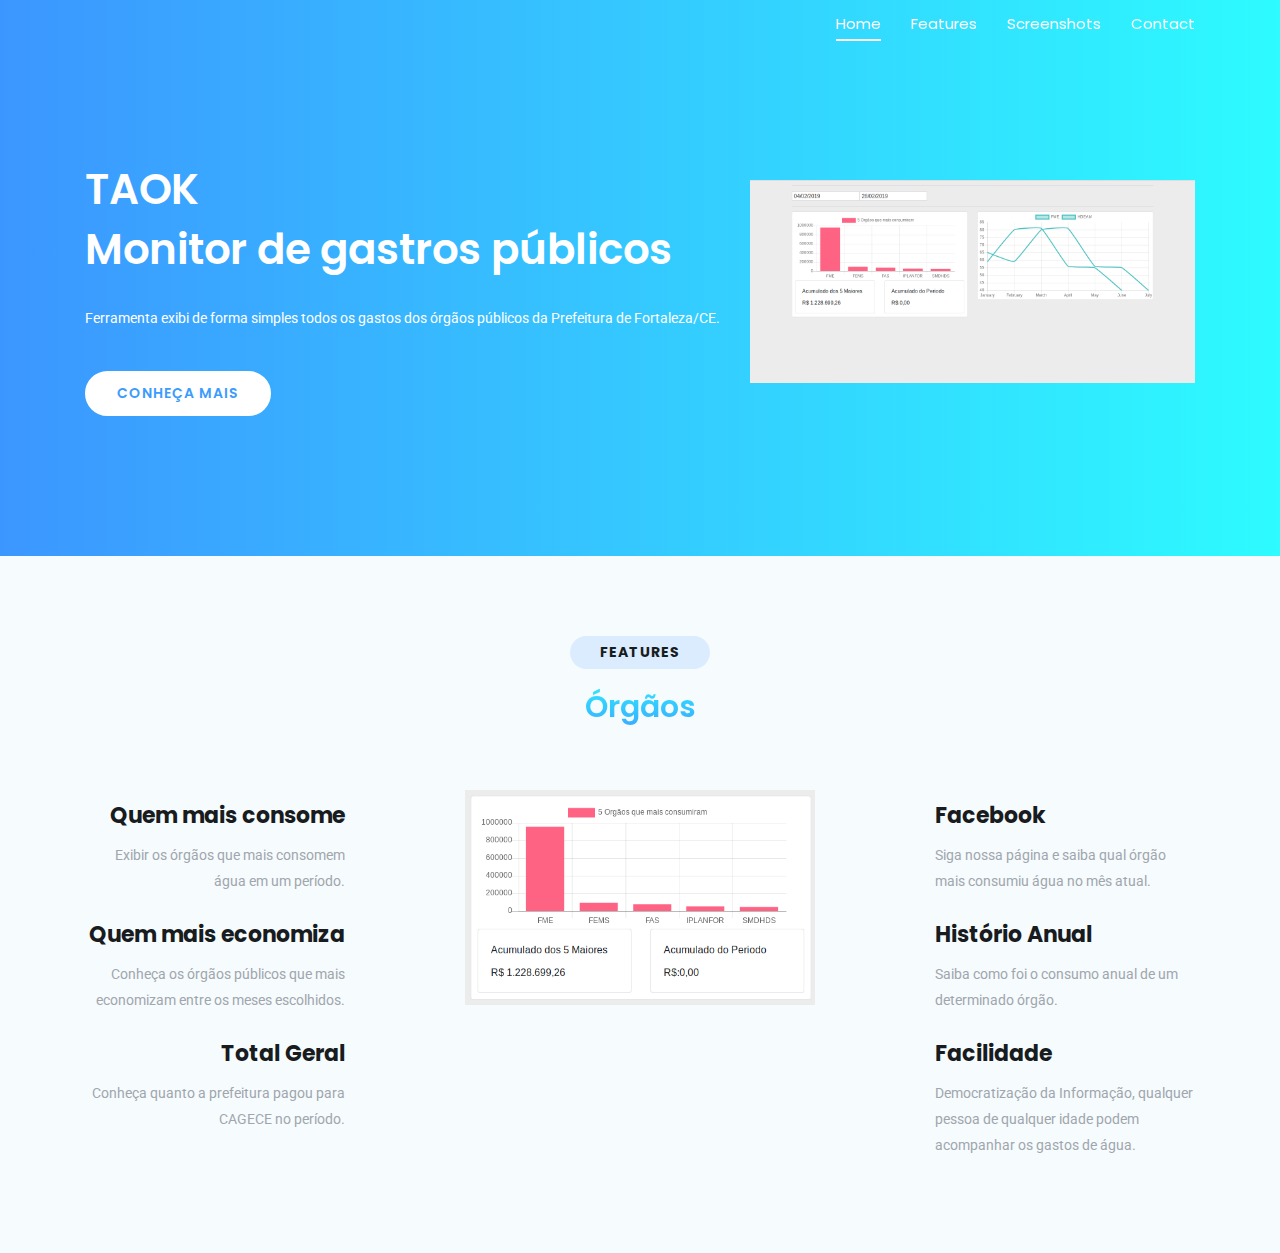
==== commit 0e2e4fdd: "Refatorando site" ====
--- a/index.html
+++ b/index.html
@@ -7,7 +7,7 @@
     <meta name="keywords" content="Bootstrap, Landing page, Template, Registration, Landing">
     <meta name="viewport" content="width=device-width, initial-scale=1, maximum-scale=1">
     <meta name="author" content="Grayrids">
-    <title>Proton - Bootstrap 4 Template</title>
+    <title>TaOk - Monitorando gastos públios</title>
 
     <!-- Bootstrap CSS -->
     <link rel="stylesheet" href="css/bootstrap.min.css">
@@ -28,8 +28,7 @@
     <header id="home" class="hero-area-2">    
       <div class="overlay"></div>
       <nav class="navbar navbar-expand-md bg-inverse fixed-top scrolling-navbar">
-        <div class="container">
-          <a href="index.html" class="navbar-brand"><img src="img/logo.png" alt=""></a>  
+        <div class="container">            
           <button class="navbar-toggler" type="button" data-toggle="collapse" data-target="#navbarCollapse" aria-controls="navbarCollapse" aria-expanded="false" aria-label="Toggle navigation">
             <i class="lni-menu"></i>
           </button>
@@ -43,16 +42,7 @@
               </li>  
               <li class="nav-item">
                 <a class="nav-link page-scroll" href="#screenshots">Screenshots</a>
-              </li>                            
-              <li class="nav-item">
-                <a class="nav-link page-scroll" href="#testimonial">Testimonial</a>
-              </li> 
-              <li class="nav-item">
-                <a class="nav-link page-scroll" href="#pricing">Plans</a>
-              </li>  
-              <li class="nav-item">
-                <a class="nav-link page-scroll" href="#download">Download</a>
-              </li> 
+              </li>                                          
               <li class="nav-item">
                 <a class="nav-link page-scroll" href="#map-area">Contact</a>
               </li> 
@@ -64,17 +54,16 @@
         <div class="row space-100">
           <div class="col-lg-7 col-md-12 col-xs-12">
             <div class="contents">
-              <h2 class="head-title">Get Your App Landing Page <br> With Proton Template</h2>
-              <p>lorem ipsum dolor sit amet, consectetur adipisicing elit. Esse unde blanditiis nostrum mollitia aliquam sed. Numquam ipsum unde repellendus similique autem non ab quibusdam enim provident distinctio! Fugit tenetur, iusto.</p>
+              <h2 class="head-title">TAOK <br> Monitor de gastros públicos </h2>
+              <p>Ferramenta exibi de forma simples todos os gastos dos órgãos públicos da Prefeitura de Fortaleza/CE.</p>
               <div class="header-button">
-                <a href="#" class="btn btn-border-filled">Learn More</a>
-                <a href="#" class="btn btn-border">Get Started</a>
+                <a href="#" class="btn btn-border-filled">Conheça mais</a>
               </div>
             </div>
           </div>
           <div class="col-lg-5 col-md-12 col-xs-12">
             <div class="intro-img">
-              <img src="img/intro-mobile.png" alt="">
+              <img src="img/index.png" alt="">
             </div>            
           </div>
         </div> 
@@ -87,72 +76,54 @@
       <div class="container">
         <div class="section-header">   
           <p class="btn btn-subtitle wow fadeInDown" data-wow-delay="0.2s">features</p>       
-          <h2 class="section-title wow fadeIn" data-wow-delay="0.2s">Amazing Features</h2>
+          <h2 class="section-title wow fadeIn" data-wow-delay="0.2s">Órgãos</h2>
         </div>
         <div class="row">
           <div class="col-lg-4 col-md-12 col-xs-12">
             <div class="content-left text-right">
               <div class="box-item left">
-                <span class="icon">
-                  <i class="lni-leaf"></i>
-                </span>
                 <div class="text">
-                  <h4>User Friendly</h4>
-                  <p>Lorem ipsum dolor sit amet, consectetur adipisicing typesting industry text.</p>
+                  <h4>Quem mais consome</h4>
+                  <p>Exibir os órgãos que mais consomem água em um período.</p>
+                </div>
+              </div>
+              <div class="box-item left">                
+                <div class="text">
+                  <h4>Quem mais economiza</h4>
+                  <p>Conheça os órgãos públicos que mais economizam entre os meses escolhidos.</p>
                 </div>
               </div>
               <div class="box-item left">
-                <span class="icon">
-                  <i class="lni-dashboard"></i>
-                </span>
                 <div class="text">
-                  <h4>Super Fast Speed</h4>
-                  <p>Lorem ipsum dolor sit amet, consectetur adipisicing typesting industry text.</p>
-                </div>
-              </div>
-              <div class="box-item left">
-                <span class="icon">
-                  <i class="lni-headphone-alt"></i>
-                </span>
-                <div class="text">
-                  <h4>24/7 Support</h4>
-                  <p>Lorem ipsum dolor sit amet, consectetur adipisicing typesting industry text.</p>
+                  <h4>Total Geral</h4>
+                  <p>Conheça quanto a prefeitura pagou para CAGECE no período.</p>
                 </div>
               </div>
             </div>
           </div>
           <div class="col-lg-4 col-md-12 col-xs-12">
             <div class="show-box">
-              <img src="img/features/app.png" alt="">
+              <img src="img/grafico1.png" alt="">
             </div>
           </div>
           <div class="col-lg-4 col-md-12 col-xs-12">
             <div class="content-right text-left">
-              <div class="box-item right">
-                <span class="icon">
-                  <i class="lni-shield"></i>
-                </span>
+              <div class="box-item right">                
                 <div class="text">
-                  <h4>Secure</h4>
-                  <p>Lorem ipsum dolor sit amet, consectetur adipisicing typesting industry text.</p>
+                  <h4>Facebook</h4>
+                  <p>Siga nossa página e saiba qual órgão mais consumiu água no mês atual.</p>
                 </div>
               </div>
-              <div class="box-item right">
-                <span class="icon">
-                  <i class="lni-star-filled"></i>
-                </span>
+              <div class="box-item right">                
                 <div class="text">
-                  <h4>Awesome Rating</h4>
-                  <p>Lorem ipsum dolor sit amet, consectetur adipisicing typesting industry text.</p>
+                  <h4>Histório Anual</h4>
+                  <p>Saiba como foi o consumo anual de um determinado órgão.</p>
                 </div>
               </div>
-              <div class="box-item right">
-                <span class="icon">
-                  <i class="lni-cup"></i>
-                </span>
+              <div class="box-item right">                
                 <div class="text">
-                  <h4>Award Winning</h4>
-                  <p>Lorem ipsum dolor sit amet, consectetur adipisicing typesting industry text.</p>
+                  <h4>Facilidade</h4>
+                  <p>Democratização da Informação, qualquer pessoa de qualquer idade podem acompanhar os gastos de água.</p>
                 </div>
               </div>
             </div>
@@ -160,689 +131,6 @@
         </div>
       </div>
     </div>
-    <!-- features Section End -->
-
-    <!-- Start Video promo Section -->
-    <section class="video-promo section">
-      <div class="overlay"></div>
-      <div class="container">
-        <div class="row">
-          <div class="col-md-12 col-sm-12">
-              <div class="video-promo-content text-center">
-                <a href="https://www.youtube.com/watch?v=yP6kdOZHids" class="video-popup"><i class="lni-film-play"></i></a>
-                <h2 class="mt-3 wow zoomIn" data-wow-duration="1000ms" data-wow-delay="100ms">Watch Video</h2>
-              </div>
-          </div>
-        </div>
-      </div>
-    </section>
-    <!-- End Video Promo Section -->
-
-    <!-- Features Section Start -->
-    <div id="features-two" class="section">
-      <div class="container">
-        <div class="row">
-          <div class="col-lg-6 col-md-12 col-sm-12">
-            <div class="img-thumb wow fadeInLeft" data-wow-delay="0.3s">
-              <img class="img-fluid" src="img/features/img1.png" alt="">
-            </div>
-          </div>
-          <div class="col-lg-6 col-md-12 col-sm-12">
-            <div class="text-wrapper wow fadeInRight" data-wow-delay="0.6s">
-              <div>
-                <p class="btn btn-subtitle">How It Works?</p>  
-                <h3>Our App Is Amazing!</h3>
-                <p>Appropriately implement one-to-one catalysts for change vis-a-vis wireless catalysts for change. Enthusiastically architect adaptive e-tailers after sustainable total linkage.</p>
-                <a class="btn btn-rm" href="#">Read More <i class="lni-arrow-right"></i></a>
-              </div>
-            </div>
-          </div>
-        </div>
-        <div class="row mt">
-          <div class="col-lg-6 col-md-12 col-sm-12">
-            <div class="text-wrapper wow fadeInRight" data-wow-delay="0.9s">
-              <div>
-                <p class="btn btn-subtitle">Update</p>  
-                <h3>Free Updates!</h3>
-                <p>Appropriately implement one-to-one catalysts for change vis-a-vis wireless catalysts for change. Enthusiastically architect adaptive e-tailers after sustainable total linkage.</p>
-                <a class="btn btn-rm" href="#">Read More <i class="lni-arrow-right"></i></a>
-              </div>
-            </div>
-          </div>
-           <div class="col-lg-6 col-md-12 col-sm-12">
-            <div class="img-thumb wow fadeInLeft" data-wow-delay="1.2s">
-              <img class="img-fluid" src="img/features/img2.png" alt="">
-            </div>
-          </div>
-        </div>
-      </div>
-    </div>
-    <!-- Features Section End -->   
-
-    <!-- Awesome Screens Section Start -->
-    <section id="screenshots" class="screens-shot section">
-      <div class="container">
-        <div class="section-header">   
-          <p class="btn btn-subtitle wow fadeInDown" data-wow-delay="0.2s">Screenshots</p>       
-          <h2 class="section-title">App Screens</h2>
-        </div>
-        <div class="row">
-          <div class="touch-slider owl-carousel">
-            <div class="item">
-              <div class="screenshot-thumb">
-                <img class="img-fluid" src="img/screenshot/img-1.png" alt="">
-              </div>
-            </div>
-            <div class="item">
-              <div class="screenshot-thumb">
-                <img class="img-fluid" src="img/screenshot/img-2.png" alt="">
-              </div>
-            </div>
-            <div class="item">
-              <div class="screenshot-thumb">
-                <img class="img-fluid" src="img/screenshot/img-3.png" alt="">
-              </div>
-            </div>
-            <div class="item">
-              <div class="screenshot-thumb">
-                <img class="img-fluid" src="img/screenshot/img-4.png" alt="">
-              </div>
-            </div>
-            <div class="item">
-              <div class="screenshot-thumb">
-                <img class="img-fluid" src="img/screenshot/img-5.png" alt="">
-              </div>
-            </div>
-            <div class="item">
-              <div class="screenshot-thumb">
-                <img class="img-fluid" src="img/screenshot/img-6.png" alt="">
-              </div>
-            </div>
-          </div>
-        </div>
-      </div>
-    </section>
-    <!-- Awesome Screens Section End -->  
-
-    <!-- Team section Start -->
-    <section id="team" class="section">
-      <div class="container">
-        <div class="section-header">   
-          <p class="btn btn-subtitle wow fadeInDown" data-wow-delay="0.2s">Team</p>       
-          <h2 class="section-title">Our Expert Team</h2>
-        </div>
-        <div class="row">
-          <div class="col-lg-3 col-md-6 col-xs-12">
-            <div class="single-team wow fadeInUp" data-wow-delay="0.2s">
-              <div class="team-thumb">
-                <img src="img/team/team1.jpg" alt="">
-                <ul class="social-list">
-                  <li class="facebook"><a href="#"><i class="lni-facebook-filled"></i></a></li>
-                  <li class="twitter"><a href="#"><i class="lni-twitter-filled"></i></a></li>
-                  <li class="google-plus"><a href="#"><i class="lni-google-plus"></i></a></li>
-                  <li class="linkedin"><a href="#"><i class="lni-linkedin-fill"></i></a></li>
-                </ul>
-              </div>
-              <div class="team-details">
-                <div class="team-inner">
-                  <h4 class="team-title">Mark Parker</h4>
-                  <p>UX Consultant</p>
-                </div>
-              </div>
-            </div>
-          </div>
-          <div class="col-lg-3 col-md-6 col-xs-12">
-            <div class="single-team wow fadeInUp" data-wow-delay="0.3s">
-              <div class="team-thumb">
-                <img src="img/team/team2.jpg" alt="">
-                <ul class="social-list">
-                  <li class="facebook"><a href="#"><i class="lni-facebook-filled"></i></a></li>
-                  <li class="twitter"><a href="#"><i class="lni-twitter-filled"></i></a></li>
-                  <li class="google-plus"><a href="#"><i class="lni-google-plus"></i></a></li>
-                  <li class="linkedin"><a href="#"><i class="lni-linkedin-fill"></i></a></li>
-                </ul>
-              </div>
-              <div class="team-details">
-                <div class="team-inner">
-                  <h4 class="team-title">Jhon Deo</h4>
-                  <p>Web Developer</p>
-                </div>
-              </div>
-            </div>
-          </div>
-          <div class="col-lg-3 col-md-6 col-xs-12">
-            <div class="single-team wow fadeInUp" data-wow-delay="0.4s">
-              <div class="team-thumb">
-                <img src="img/team/team3.jpg" alt="">
-                <ul class="social-list">
-                  <li class="facebook"><a href="#"><i class="lni-facebook-filled"></i></a></li>
-                  <li class="twitter"><a href="#"><i class="lni-twitter-filled"></i></a></li>
-                  <li class="google-plus"><a href="#"><i class="lni-google-plus"></i></a></li>
-                  <li class="linkedin"><a href="#"><i class="lni-linkedin-fill"></i></a></li>
-                </ul>
-              </div>
-              <div class="team-details">
-                <div class="team-inner">                  
-                  <h4 class="team-title">Jhon Smith</h4>
-                  <p>UI/UX Designer</p>
-                </div>
-              </div>
-            </div>
-          </div>
-          <div class="col-lg-3 col-md-6 col-xs-12">
-            <div class="single-team wow fadeInUp" data-wow-delay="0.5s">
-              <div class="team-thumb">
-                <img src="img/team/team4.jpg" alt="">
-                <ul class="social-list">
-                  <li class="facebook"><a href="#"><i class="lni-facebook-filled"></i></a></li>
-                  <li class="twitter"><a href="#"><i class="lni-twitter-filled"></i></a></li>
-                  <li class="google-plus"><a href="#"><i class="lni-google-plus"></i></a></li>
-                  <li class="linkedin"><a href="#"><i class="lni-linkedin-fill"></i></a></li>
-                </ul>
-              </div>
-              <div class="team-details">
-                <div class="team-inner">
-                  <h4 class="team-title">Elina Dcruz</h4>
-                  <p>Digital Marketer</p>
-                </div>
-              </div>
-            </div>
-          </div>
-        </div>
-      </div>
-    </section>
-    <!-- Team section End -->
-
-    <!-- Testimonial Section Start -->
-    <section id="testimonial" class="section">
-      <div class="container">
-        <div class="section-header">   
-          <p class="btn btn-subtitle wow fadeInDown" data-wow-delay="0.2s">Reviews</p>       
-          <h2 class="section-title">Clients Who Loved Us</h2>
-        </div>
-        <div class="row justify-content-center">
-          <div class="col-lg-8 col-md-12 col-sm-12 col-xs-12">
-            <div id="testimonials" class="touch-slider owl-carousel">
-              <div class="item">
-                <div class="testimonial-item">
-                  <div class="author">
-                    <div class="img-thumb">
-                      <img src="img/testimonial/img1.png" alt="">
-                    </div>
-                  </div>
-                  <div class="content-inner">
-                    <p class="description">Appropriately implement one-to-one catalysts for change vis-a-vis wireless catalysts for change. Enthusiastically architect adaptive. Appropriately implement one-to-one catalysts for change vis-a-vis wireless catalysts for change. Enthu.</p>
-                    <div class="author-info">
-                      <h2><a href="#">Mark Parker</a></h2>
-                      <span>UIdeck</span>
-                    </div>
-                  </div>
-                </div>
-              </div>
-              <div class="item">
-                <div class="testimonial-item">
-                  <div class="author">
-                    <div class="img-thumb">
-                    <img src="img/testimonial/img2.png" alt="">
-                    </div>
-                  </div>
-                  <div class="content-inner">
-                    <p class="description">Appropriately implement one-to-one catalysts for change vis-a-vis wireless catalysts for change. Enthusiastically architect adaptive. Appropriately implement one-to-one catalysts for change vis-a-vis wireless catalysts for change. Enthu.</p>
-                    <div class="author-info">
-                      <h2><a href="#">Mark Parker</a></h2>
-                      <span>Tesla Motors</span>
-                    </div>
-                  </div>
-                </div>
-              </div>
-              <div class="item">
-                <div class="testimonial-item">
-                  <div class="author">
-                    <div class="img-thumb">
-                    <img src="img/testimonial/img3.png" alt="">
-                    </div>
-                  </div>
-                  <div class="content-inner">
-                    <p class="description">Appropriately implement one-to-one catalysts for change vis-a-vis wireless catalysts for change. Enthusiastically architect adaptive. Appropriately implement one-to-one catalysts for change vis-a-vis wireless catalysts for change. Enthu.</p>
-                    <div class="author-info">
-                      <h2><a href="#">Mark Parker</a></h2>
-                      <span>Envato Customer</span>
-                    </div>
-                  </div>
-                </div>
-              </div>
-              <div class="item">
-                <div class="testimonial-item">
-                  <div class="author">
-                    <div class="img-thumb">
-                      <img src="img/testimonial/img2.png" alt="">
-                    </div>
-                  </div>
-                  <div class="content-inner">
-                    <p class="description">Appropriately implement one-to-one catalysts for change vis-a-vis wireless catalysts for change. Enthusiastically architect adaptive. Appropriately implement one-to-one catalysts for change vis-a-vis wireless catalysts for change. Enthu.</p>
-                    <div class="author-info">
-                      <h2><a href="#">Mark Parker</a></h2>
-                      <span>GrayGris Inc.</span>
-                    </div>
-                  </div>
-                </div>
-              </div>
-              <div class="item">
-                <div class="testimonial-item">
-                  <div class="author">
-                    <div class="img-thumb">
-                      <img src="img/testimonial/img1.png" alt="">
-                    </div>
-                  </div>
-                  <div class="content-inner">
-                    <p class="description">Appropriately implement one-to-one catalysts for change vis-a-vis wireless catalysts for change. Enthusiastically architect adaptive. Appropriately implement one-to-one catalysts for change vis-a-vis wireless catalysts for change. Enthu.</p>
-                    <div class="author-info">
-                      <h2><a href="#">- Alex Dattilo</a></h2>
-                      <span>CEO Optima Inc</span>
-                    </div>
-                  </div>
-                </div>
-              </div>
-            </div>
-          </div>
-        </div>
-      </div>
-    </section>
-    <!-- Testimonial Section End -->  
-
-    <!-- Clients Section -->
-    <div id="clients" class="section">
-      <!-- Container Ends -->
-      <div class="container">
-        <!-- Row and Scroller Wrapper Starts -->
-        <div class="row" id="clients-scroller">
-          <div class="client-item-wrapper">
-            <img src="img/clients/img1.png" alt="">
-          </div>
-          <div class="client-item-wrapper">
-            <img src="img/clients/img2.png" alt="">
-          </div>
-          <div class="client-item-wrapper">
-            <img src="img/clients/img3.png" alt="">
-          </div>
-          <div class="client-item-wrapper">
-            <img src="img/clients/img4.png" alt="">
-          </div>
-          <div class="client-item-wrapper">
-            <img src="img/clients/img5.png" alt="">
-          </div>
-        </div>
-      </div>
-    </div>
-    <!-- Client Section End --> 
-
-    <!-- Subcribe Section Start -->
-    <div id="subscribe" class="section">
-      <div class="container">
-        <div class="row justify-content-center">
-          <div class="col-lg-7 col-md-12 col-xs-12">
-            <div class="subscribe-form">
-              <div class="form-wrapper">
-                <div class="sub-title text-center">
-                  <h3>Subscribe For More Features</h3>
-                  <p>Appropriately implement one-to-one catalysts for change vis-a-vis wireless catalysts for change. Enthusiastically architect adaptive.</p>
-                </div>
-                <form>
-                  <div class="row">
-                    <div class="col-12 form-line">
-                      <div class="form-group form-search">
-                        <input type="email" class="form-control" name="email" placeholder="Enter Your Email">
-                        <button type="submit" class="btn btn-common btn-search">Subscribe</button>
-                      </div> 
-                    </div>
-                  </div>
-                </form>
-              </div>
-            </div>
-          </div>
-        </div>
-      </div>
-    </div>
-    <!-- Subcribe Section End -->
-
-    <!-- Start Pricing Table Section -->
-    <div id="pricing" class="section pricing-section">
-      <div class="container">
-        <div class="section-header">   
-          <p class="btn btn-subtitle wow fadeInDown" data-wow-delay="0.2s">Pricing</p>       
-          <h2 class="section-title">Our Pricing Plan</h2>
-        </div>
-
-        <div class="row pricing-tables">
-          <div class="col-lg-4 col-md-4 col-xs-12">
-            <div class="pricing-table wow fadeInLeft" data-wow-delay="0.2s">
-              <div class="pricing-details">
-                <div class="icon">
-                  <i class="lni-rocket"></i>
-                </div>
-                <h2>Free</h2>
-                <ul>
-                  <li>Free Installation</li>
-                  <li>2 GB Storage</li>
-                  <li>Single User</li>
-                  <li>Sales Dashboard</li>
-                  <li>Minimal Features</li>
-                  <li>1000 Logs</li>
-                </ul>
-                <div class="price">$0<span>/mo</span></div>
-              </div>
-              <div class="plan-button">
-                <a href="#" class="btn btn-border">Get Started</a>
-              </div>
-            </div>
-          </div>
-
-          <div class="col-lg-4 col-md-4 col-xs-12">
-            <div class="pricing-table pricing-active">
-              <div class="pricing-details">
-                <div class="icon">
-                  <i class="lni-drop"></i>
-                </div>
-                <h2>Standard</h2>
-                <ul>
-                  <li>Free Installation</li>
-                  <li>10 GB Hosting</li>
-                  <li>5 Users</li>
-                  <li>Sales Dashboard</li>
-                  <li>Premium Features</li>
-                  <li>50,000 Logs</li>
-                </ul>
-                <div class="price">$99 <span>/mo</span></div>
-              </div>
-              <div class="plan-button">
-                <a href="#" class="btn btn-border">Get Started</a>
-              </div>
-            </div>
-          </div>
-
-          <div class="col-lg-4 col-md-4 col-xs-12">
-            <div class="pricing-table">
-              <div class="pricing-details">
-                <div class="icon">
-                  <i class="lni-briefcase"></i>
-                </div>
-                <h2>Business</h2>
-                <ul>
-                  <li>Free Installation</li>
-                  <li>50 GB Hosting</li>
-                  <li>Unlimited Users</li>
-                  <li>Sales and Marketing Dashbaord</li>
-                  <li>Premium Features</li>
-                  <li>Unlimited Logs</li>
-                </ul>
-                <div class="price">$199 <span>/mo</span></div>
-              </div>
-              <div class="plan-button">
-                <a href="#" class="btn btn-border">Get Started</a>
-              </div>
-            </div>
-          </div>
-
-        </div>
-      </div>
-    </div>
-    <!-- End Pricing Table Section -->
-
-    <!-- download Section Start -->
-    <section id="download">
-      <div class="container">
-        <div class="row">
-          <div class="col-lg-6 col-md-6 col-xs-12">            
-            <div class="download-thumb wow fadeInLeft" data-wow-delay="0.2s">
-              <img class="img-fluid" src="img/mac.png" alt="">
-            </div>
-          </div>
-          <div class="col-lg-6 col-md-6 col-xs-12">
-            <div class="download-wrapper wow fadeInRight" data-wow-delay="0.2s">
-              <div>
-                <div class="download-text">
-                  <h4>Download Our App From Store</h4>
-                  <p>Appropriately implement one-to-one catalysts for change vis-a-vis wireless catalysts for change. Enthusiastically architect adaptive.</p>
-                </div>
-                <a href="#" class="btn btn-common btn-effect"><i class="lni-android"></i> From PlayStore<br></a>
-                <a href="#" class="btn btn-apple"><i class="lni-apple"></i> From AppStore<br></a>
-              </div>
-            </div>
-          </div>
-        </div>
-      </div>
-    </section>
-    <!-- download Section Start -->
-
-    <!-- Blog Section -->
-    <section id="blog" class="section">
-      <!-- Container Starts -->
-      <div class="container">
-         <div class="section-header">   
-          <p class="btn btn-subtitle wow fadeInDown" data-wow-delay="0.2s">Blog</p>       
-          <h2 class="section-title">Recent News</h2>
-        </div>
-        <div class="row">
-          <div class="col-lg-4 col-md-6 col-xs-12 blog-item">
-            <!-- Blog Item Starts -->
-            <div class="blog-item-wrapper">
-              <div class="blog-item-img">
-                <a href="single-post.html">
-                  <img src="img/blog/img1.jpg" alt="">
-                </a>   
-                <div class="author-img">
-                  <img src="img/blog/author.png" alt="">
-                </div>             
-              </div>
-              <div class="blog-item-text"> 
-                <h3><a href="single-post.html">How Proton Will Transform Your Business</a></h3>
-                <div class="author">
-                  <span class="name"><a href="#">Posted by Admin</a></span>
-                  <span class="date float-right">10 April, 2020</span>
-                </div>
-              </div>
-            </div>
-            <!-- Blog Item Wrapper Ends-->
-          </div>
-
-          <div class="col-lg-4 col-md-6 col-xs-12 blog-item">
-            <!-- Blog Item Starts -->
-            <div class="blog-item-wrapper">
-              <div class="blog-item-img">
-                <a href="single-post.html">
-                  <img src="img/blog/img2.jpg" alt="">
-                </a>   
-                <div class="author-img">
-                  <img src="img/blog/author.png" alt="">
-                </div>             
-              </div>
-              <div class="blog-item-text"> 
-                <h3><a href="single-post.html">20 Growth Hacking Tips from Experts</a></h3>
-                <div class="author">
-                  <span class="name"><a href="#">Posted by Admin</a></span>
-                  <span class="date float-right">10 April, 2020</span>
-                </div>
-              </div>
-            </div>
-            <!-- Blog Item Wrapper Ends-->
-          </div>
-
-          <div class="col-lg-4 col-md-6 col-xs-12 blog-item">
-            <!-- Blog Item Starts -->
-            <div class="blog-item-wrapper">
-              <div class="blog-item-img">
-                <a href="single-post.html">
-                  <img src="img/blog/img3.jpg" alt="">
-                </a>   
-                <div class="author-img">
-                  <img src="img/blog/author.png" alt="">
-                </div>             
-              </div>
-              <div class="blog-item-text"> 
-                <h3><a href="single-post.html">Proton Has Been Launched, Get Started!</a></h3>
-                <div class="author">
-                  <span class="name"><a href="#">Posted by Admin</a></span>
-                  <span class="date float-right">10 April, 2020</span>
-                </div>
-              </div>
-            </div>
-            <!-- Blog Item Wrapper Ends-->
-          </div>
-        </div>
-      </div>
-    </section>
-    <!-- blog Section End -->
-
-    <!-- Map Section Start -->
-    <section id="map-area">
-      <div class="container-fluid">
-        <div class="row">
-          <div class="col-12 padding-0">
-            <object style="border:0; height: 450px; width: 100%;" data="https://www.google.com/maps/embed?pb=!1m18!1m12!1m3!1d34015.943594576835!2d-106.43242624069771!3d31.677719472407432!2m3!1f0!2f0!3f0!3m2!1i1024!2i768!4f13.1!3m3!1m2!1s0x86e75d90e99d597b%3A0x6cd3eb9a9fcd23f1!2sCourtyard+by+Marriott+Ciudad+Juarez!5e0!3m2!1sen!2sbd!4v1533791187584"></object>
-          </div>
-        </div>
-      </div>
-    </section>
-    <!-- Map Section End -->
-
-    <!-- Contact Section Start -->
-    <section id="contact">      
-      <div class="contact-form">
-        <div class="container">
-          <div class="row justify-content-center"> 
-            <div class="offset-top">
-              <div class="col-lg-12 col-md-12 col-xs-12">
-                <div class="contact-block wow fadeInUp" data-wow-delay="0.2s">
-                  <div class="section-header">   
-                    <p class="btn btn-subtitle wow fadeInDown" data-wow-delay="0.2s">Contact</p>       
-                    <h2 class="section-title">Love to Hear From You</h2>
-                  </div>
-                  <form id="contactForm">
-                    <div class="row">
-                      <div class="col-md-6">
-                        <div class="form-group">
-                          <input type="text" class="form-control" id="name" name="name" placeholder="Name" required data-error="Please enter your name">
-                          <div class="help-block with-errors"></div>
-                        </div>                                 
-                      </div>
-                      <div class="col-md-6">
-                        <div class="form-group">
-                          <input type="text" placeholder="Email" id="email" class="form-control" name="name" required data-error="Please enter your email">
-                          <div class="help-block with-errors"></div>
-                        </div> 
-                      </div>
-                      <div class="col-md-12">
-                        <div class="form-group">
-                          <input type="text" placeholder="Subject" id="msg_subject" class="form-control" required="" data-error="Please enter your subject">
-                          <div class="help-block with-errors"></div>
-                        </div>
-                      </div>
-                      <div class="col-md-12">
-                        <div class="form-group"> 
-                          <textarea class="form-control" id="message" placeholder="Message" rows="7" data-error="Write your message" required></textarea>
-                          <div class="help-block with-errors"></div>
-                        </div>
-                        <div class="submit-button">
-                          <button class="btn btn-common btn-effect" id="submit" type="submit">Submit</button>
-                          <div id="msgSubmit" class="h3 hidden"></div> 
-                          <div class="clearfix"></div> 
-                        </div>
-                      </div>
-                    </div>            
-                  </form>
-                </div>
-              </div>
-            </div> 
-          </div>
-        </div>
-      </div>        
-    </section>
-    <!-- Contact Section End -->
-
-    <!-- Footer Section Start -->
-    <footer>
-      <!-- Footer Area Start -->
-      <section class="footer-Content">
-        <div class="container">
-          <div class="row">
-            <div class="col-lg-3 col-md-6 col-sm-6 col-xs-6 col-mb-12">
-              <img src="img/logo.png" alt="">
-              <div class="textwidget">
-                <p>Appropriately implement one-to-one catalysts for change vis-a-vis wireless catalysts for change. Enthusiastically architect adaptive.</p>
-              </div>
-            </div>
-            <div class="col-lg-3 col-md-6 col-sm-6 col-xs-6 col-mb-12">
-              <div class="widget">
-                <h3 class="block-title">Create a Free Account</h3>
-                <ul class="menu">
-                  <li><a href="#">Sign In</a></li>
-                  <li><a href="#">About Us</a></li>
-                  <li><a href="#">Pricing</a></li>
-                  <li><a href="#">Jobs</a></li>
-                </ul>
-              </div>
-            </div>
-            <div class="col-lg-3 col-md-6 col-sm-6 col-xs-6 col-mb-12">
-              <div class="widget">
-                <h3 class="block-title">Resource</h3>
-                <ul class="menu">
-                  <li><a href="#">Comunnity</a></li>
-                  <li><a href="#">Become a Partner</a></li>
-                  <li><a href="#">Our Technology</a></li>
-                  <li><a href="#">Documentation</a></li>
-                </ul>
-              </div>
-            </div>
-            <div class="col-lg-3 col-md-6 col-sm-6 col-xs-6 col-mb-12">
-              <div class="widget">
-                <h3 class="block-title">Support</h3>
-                <ul class="menu">
-                  <li><a href="#">Terms & Condition</a></li>
-                  <li><a href="#">Contact Us</a></li>
-                  <li><a href="#">Privacy Policy</a></li>
-                  <li><a href="#">Help</a></li>
-                </ul>
-              </div>
-            </div>
-          </div>
-        </div>
-        <!-- Copyright Start  -->
-        <div class="copyright">
-          <div class="container">
-            <div class="row">
-              <div class="col-md-12">
-                <div class="site-info float-left">
-                  <p>&copy; 2020 - Designed by <a href="http://uideck.com" rel="nofollow">UIdeck</a></p>
-                </div>              
-                <div class="float-right">  
-                  <ul class="footer-social">
-                    <li><a class="facebook" href="#"><i class="lni-facebook-filled"></i></a></li>
-                    <li><a class="twitter" href="#"><i class="lni-twitter-filled"></i></a></li>
-                    <li><a class="linkedin" href="#"><i class="lni-linkedin-fill"></i></a></li>
-                    <li><a class="google-plus" href="#"><i class="lni-google-plus"></i></a></li>
-                  </ul> 
-                </div>
-              </div>
-            </div>
-          </div>
-        </div>
-      <!-- Copyright End -->
-      </section>
-      <!-- Footer area End -->
-      
-    </footer>
-    <!-- Footer Section End --> 
-
-    <!-- Go To Top Link -->
-    <a href="#" class="back-to-top">
-      <i class="lni-chevron-up"></i>
-    </a> 
-
-    <!-- Preloader -->
-    <div id="preloader">
-      <div class="loader" id="loader-1"></div>
-    </div>
-    <!-- End Preloader -->
 
     <!-- jQuery first, then Tether, then Bootstrap JS. -->
     <script src="js/jquery-min.js"></script>
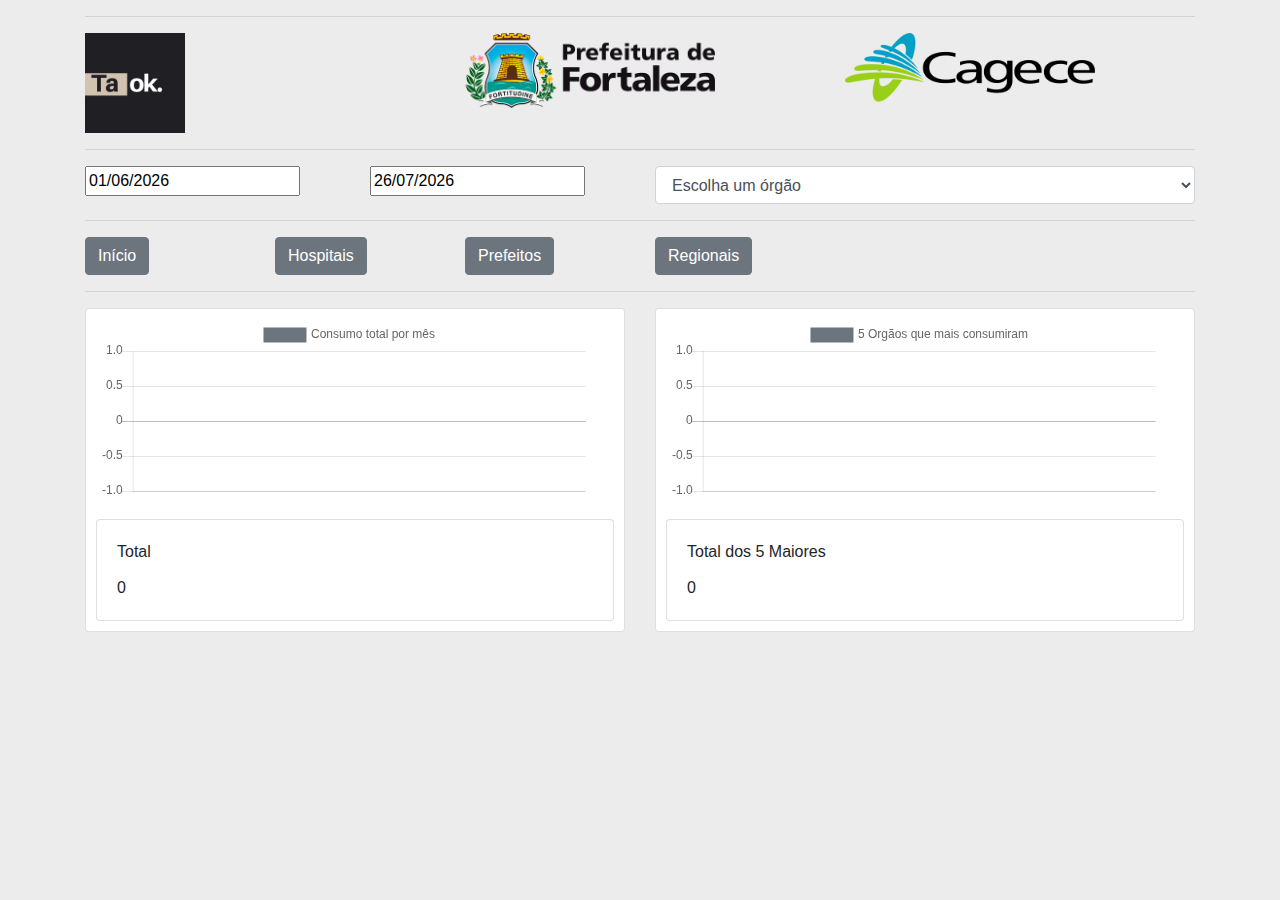
==== commit 15c77a4d: "feat(Geral): Publicando aplicação" ====
--- a/index.html
+++ b/index.html
@@ -1,154 +1,10 @@
-<!DOCTYPE html>
-<html lang="en">
-  <head>
-    <!-- Required meta tags -->
-    <meta charset="utf-8">
-    <meta name="viewport" content="width=device-width, initial-scale=1, shrink-to-fit=no">
-    <meta name="keywords" content="Bootstrap, Landing page, Template, Registration, Landing">
-    <meta name="viewport" content="width=device-width, initial-scale=1, maximum-scale=1">
-    <meta name="author" content="Grayrids">
-    <title>TaOk - Monitorando gastos públios</title>
-
-    <!-- Bootstrap CSS -->
-    <link rel="stylesheet" href="css/bootstrap.min.css">
-    <link rel="stylesheet" href="css/line-icons.css">
-    <link rel="stylesheet" href="css/owl.carousel.css">
-    <link rel="stylesheet" href="css/owl.theme.css">
-    <link rel="stylesheet" href="css/animate.css">
-    <link rel="stylesheet" href="css/magnific-popup.css">
-    <link rel="stylesheet" href="css/nivo-lightbox.css">
-    <link rel="stylesheet" href="css/main.css">    
-    <link rel="stylesheet" href="css/responsive.css">
-
-  </head>
-  
-  <body>
-
-    <!-- Header Section Start -->
-    <header id="home" class="hero-area-2">    
-      <div class="overlay"></div>
-      <nav class="navbar navbar-expand-md bg-inverse fixed-top scrolling-navbar">
-        <div class="container">            
-          <button class="navbar-toggler" type="button" data-toggle="collapse" data-target="#navbarCollapse" aria-controls="navbarCollapse" aria-expanded="false" aria-label="Toggle navigation">
-            <i class="lni-menu"></i>
-          </button>
-          <div class="collapse navbar-collapse" id="navbarCollapse">
-            <ul class="navbar-nav mr-auto w-100 justify-content-end">
-              <li class="nav-item">
-                <a class="nav-link page-scroll" href="#home">Home</a>
-              </li>
-              <li class="nav-item">
-                <a class="nav-link page-scroll" href="#app-features">Features</a>
-              </li>  
-              <li class="nav-item">
-                <a class="nav-link page-scroll" href="#screenshots">Screenshots</a>
-              </li>                                          
-              <li class="nav-item">
-                <a class="nav-link page-scroll" href="#map-area">Contact</a>
-              </li> 
-            </ul>
-          </div>
-        </div>
-      </nav>  
-      <div class="container">      
-        <div class="row space-100">
-          <div class="col-lg-7 col-md-12 col-xs-12">
-            <div class="contents">
-              <h2 class="head-title">TAOK <br> Monitor de gastros públicos </h2>
-              <p>Ferramenta exibi de forma simples todos os gastos dos órgãos públicos da Prefeitura de Fortaleza/CE.</p>
-              <div class="header-button">
-                <a href="#" class="btn btn-border-filled">Conheça mais</a>
-              </div>
-            </div>
-          </div>
-          <div class="col-lg-5 col-md-12 col-xs-12">
-            <div class="intro-img">
-              <img src="img/index.png" alt="">
-            </div>            
-          </div>
-        </div> 
-      </div>             
-    </header>
-    <!-- Header Section End --> 
-
-    <!-- features Section Start -->
-    <div id="app-features" class="section">
-      <div class="container">
-        <div class="section-header">   
-          <p class="btn btn-subtitle wow fadeInDown" data-wow-delay="0.2s">features</p>       
-          <h2 class="section-title wow fadeIn" data-wow-delay="0.2s">Órgãos</h2>
-        </div>
-        <div class="row">
-          <div class="col-lg-4 col-md-12 col-xs-12">
-            <div class="content-left text-right">
-              <div class="box-item left">
-                <div class="text">
-                  <h4>Quem mais consome</h4>
-                  <p>Exibir os órgãos que mais consomem água em um período.</p>
-                </div>
-              </div>
-              <div class="box-item left">                
-                <div class="text">
-                  <h4>Quem mais economiza</h4>
-                  <p>Conheça os órgãos públicos que mais economizam entre os meses escolhidos.</p>
-                </div>
-              </div>
-              <div class="box-item left">
-                <div class="text">
-                  <h4>Total Geral</h4>
-                  <p>Conheça quanto a prefeitura pagou para CAGECE no período.</p>
-                </div>
-              </div>
-            </div>
-          </div>
-          <div class="col-lg-4 col-md-12 col-xs-12">
-            <div class="show-box">
-              <img src="img/grafico1.png" alt="">
-            </div>
-          </div>
-          <div class="col-lg-4 col-md-12 col-xs-12">
-            <div class="content-right text-left">
-              <div class="box-item right">                
-                <div class="text">
-                  <h4>Facebook</h4>
-                  <p>Siga nossa página e saiba qual órgão mais consumiu água no mês atual.</p>
-                </div>
-              </div>
-              <div class="box-item right">                
-                <div class="text">
-                  <h4>Histório Anual</h4>
-                  <p>Saiba como foi o consumo anual de um determinado órgão.</p>
-                </div>
-              </div>
-              <div class="box-item right">                
-                <div class="text">
-                  <h4>Facilidade</h4>
-                  <p>Democratização da Informação, qualquer pessoa de qualquer idade podem acompanhar os gastos de água.</p>
-                </div>
-              </div>
-            </div>
-          </div>
-        </div>
-      </div>
-    </div>
-
-    <!-- jQuery first, then Tether, then Bootstrap JS. -->
-    <script src="js/jquery-min.js"></script>
-    <script src="js/popper.min.js"></script>
-    <script src="js/bootstrap.min.js"></script>
-    <script src="js/owl.carousel.js"></script> 
-    <script src="js/jquery.mixitup.js"></script>       
-    <script src="js/jquery.nav.js"></script>    
-    <script src="js/scrolling-nav.js"></script>    
-    <script src="js/jquery.easing.min.js"></script>     
-    <script src="js/wow.js"></script>   
-    <script src="js/jquery.counterup.min.js"></script>     
-    <script src="js/nivo-lightbox.js"></script>     
-    <script src="js/jquery.magnific-popup.min.js"></script>     
-    <script src="js/waypoints.min.js"></script>      
-    <script src="js/form-validator.min.js"></script>
-    <script src="js/contact-form-script.js"></script>   
-    <script src="js/main.js"></script>
-    
-  </body>
-</html>+<!DOCTYPE html>
+<html lang="en">
+<head>
+    <meta charset="utf-8">    
+    <title>TaOk - Quem consome mais?</title>
+</head>
+<body>
+    <div id="create-article-form"></div>
+<script type="text/javascript" src="main.js"></script></body>
+</html>
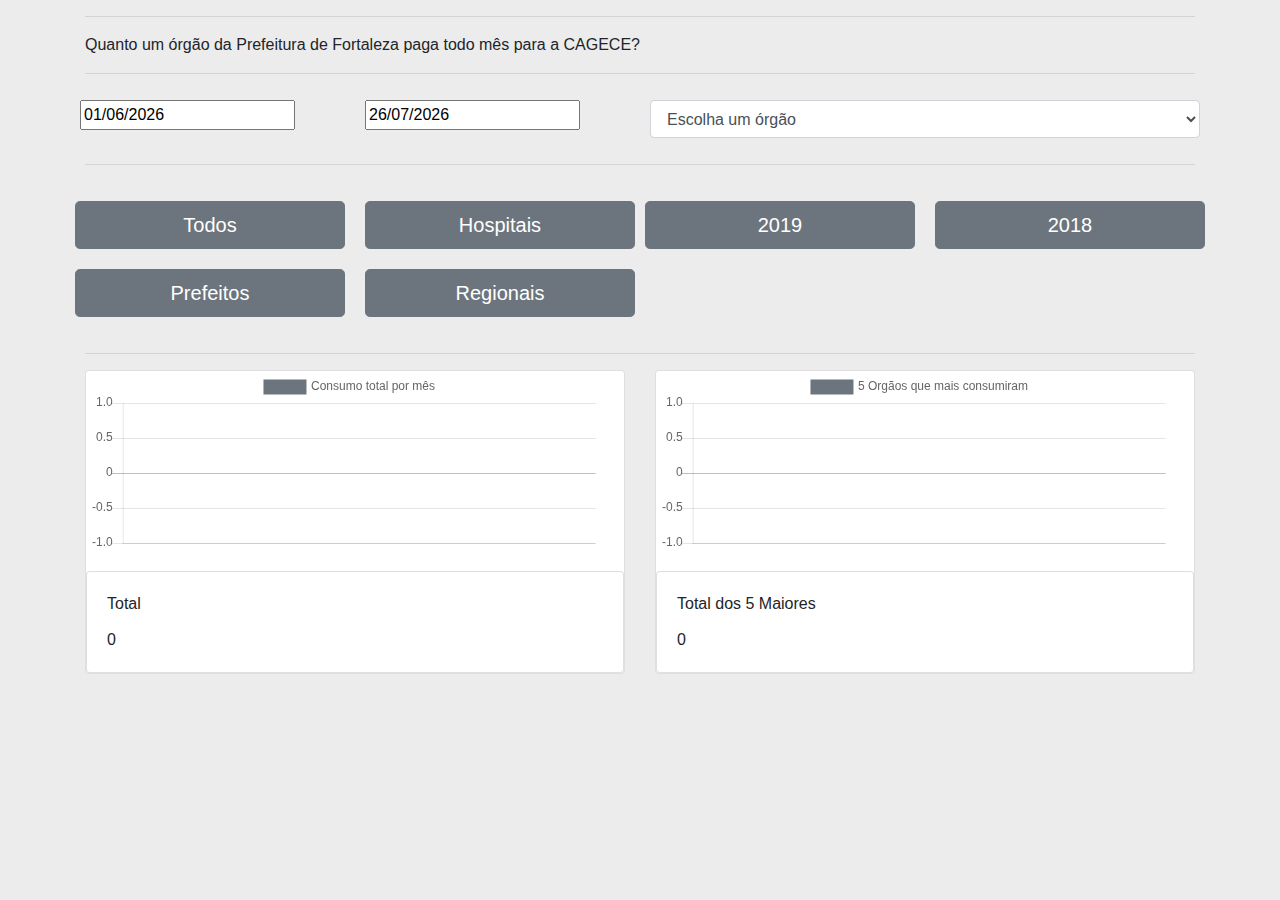
==== commit 1b501850: "update:0.0.2" ====
--- a/index.html
+++ b/index.html
@@ -1,10 +1,11 @@
 <!DOCTYPE html>
+<meta name="viewport" content="width=device-width, initial-scale=1.0" />
 <html lang="en">
-<head>
-    <meta charset="utf-8">    
-    <title>TaOk - Quem consome mais?</title>
-</head>
-<body>
-    <div id="create-article-form"></div>
-<script type="text/javascript" src="main.js"></script></body>
+	<head>
+		<meta charset="utf-8" />
+		<title>TaOk - Quem consome mais?</title>
+	</head>
+	<body>
+		<div id="root"></div>
+	<script type="text/javascript" src="main.js"></script></body>
 </html>
